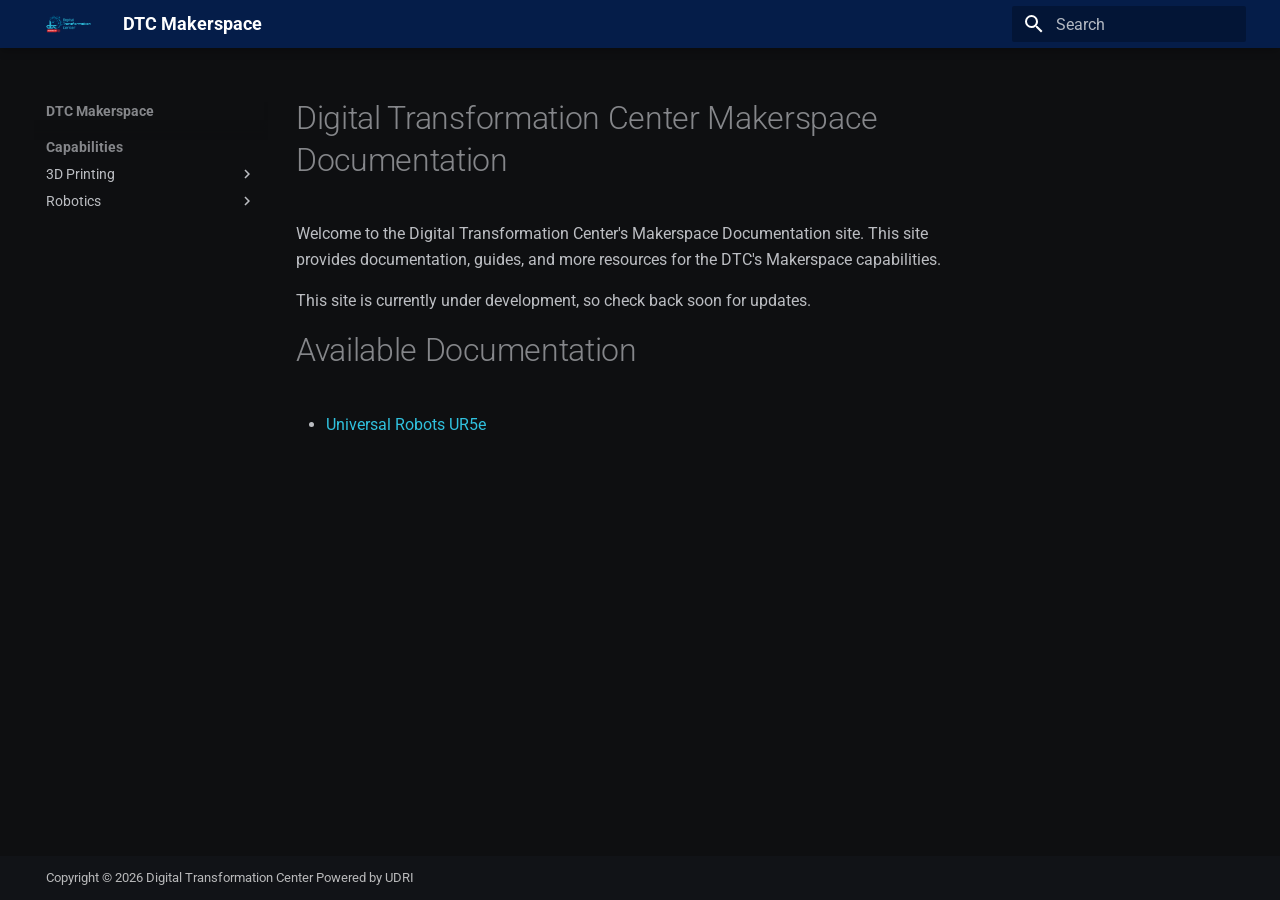
==== index.html @ 98107943 "Deployed 7a7ff52 with MkDocs version: 1.6.1" ====
<!DOCTYPE html>
<html class="no-js" lang="en">
<head>
<meta charset="utf-8"/>
<meta content="width=device-width,initial-scale=1" name="viewport"/>
<link href="assets/logos/icon.png" rel="icon"/>
<meta content="mkdocs-1.6.1, mkdocs-material-9.7.7" name="generator"/>
<title>DTC Makerspace</title>
<link href="assets/stylesheets/main.ec1eaa64.min.css" rel="stylesheet"/>
<link href="assets/stylesheets/palette.ab4e12ef.min.css" rel="stylesheet"/>
<link crossorigin="" href="https://fonts.gstatic.com" rel="preconnect"/>
<link href="https://fonts.googleapis.com/css?family=Roboto:300,300i,400,400i,700,700i%7CRoboto+Mono:400,400i,700,700i&amp;display=fallback" rel="stylesheet"/>
<style>:root{--md-text-font:"Roboto";--md-code-font:"Roboto Mono"}</style>
<link href="assets/css/extra.css" rel="stylesheet"/>
<script>__md_scope=new URL(".",location),__md_hash=e=>[...e].reduce(((e,_)=>(e<<5)-e+_.charCodeAt(0)),0),__md_get=(e,_=localStorage,t=__md_scope)=>JSON.parse(_.getItem(t.pathname+"."+e)),__md_set=(e,_,t=localStorage,a=__md_scope)=>{try{t.setItem(a.pathname+"."+e,JSON.stringify(_))}catch(e){}}</script>
</head>
<body data-md-color-accent="red" data-md-color-primary="051d49" data-md-color-scheme="slate" dir="ltr">
<input autocomplete="off" class="md-toggle" data-md-toggle="drawer" id="__drawer" type="checkbox"/>
<input autocomplete="off" class="md-toggle" data-md-toggle="search" id="__search" type="checkbox"/>
<label class="md-overlay" for="__drawer"></label>
<div data-md-component="skip">
<a class="md-skip" href="#digital-transformation-center-makerspace-documentation">
          Skip to content
        </a>
</div>
<div data-md-component="announce">
</div>
<header class="md-header md-header--shadow" data-md-component="header">
<nav aria-label="Header" class="md-header__inner md-grid">
<a aria-label="DTC Makerspace" class="md-header__button md-logo" data-md-component="logo" href="." title="DTC Makerspace">
<img alt="logo" src="assets/logos/primary.png"/>
</a>
<label class="md-header__button md-icon" for="__drawer">
<svg viewbox="0 0 24 24" xmlns="http://www.w3.org/2000/svg"><path d="M3 6h18v2H3zm0 5h18v2H3zm0 5h18v2H3z"></path></svg>
</label>
<div class="md-header__title" data-md-component="header-title">
<div class="md-header__ellipsis">
<div class="md-header__topic">
<span class="md-ellipsis">
            DTC Makerspace
          </span>
</div>
<div class="md-header__topic" data-md-component="header-topic">
<span class="md-ellipsis">
            
              Digital Transformation Center Makerspace Documentation
            
          </span>
</div>
</div>
</div>
<label class="md-header__button md-icon" for="__search">
<svg viewbox="0 0 24 24" xmlns="http://www.w3.org/2000/svg"><path d="M9.5 3A6.5 6.5 0 0 1 16 9.5c0 1.61-.59 3.09-1.56 4.23l.27.27h.79l5 5-1.5 1.5-5-5v-.79l-.27-.27A6.52 6.52 0 0 1 9.5 16 6.5 6.5 0 0 1 3 9.5 6.5 6.5 0 0 1 9.5 3m0 2C7 5 5 7 5 9.5S7 14 9.5 14 14 12 14 9.5 12 5 9.5 5"></path></svg>
</label>
<div class="md-search" data-md-component="search" role="dialog">
<label class="md-search__overlay" for="__search"></label>
<div class="md-search__inner" role="search">
<form class="md-search__form" name="search">
<input aria-label="Search" autocapitalize="off" autocomplete="off" autocorrect="off" class="md-search__input" data-md-component="search-query" name="query" placeholder="Search" required="" spellcheck="false" type="text"/>
<label class="md-search__icon md-icon" for="__search">
<svg viewbox="0 0 24 24" xmlns="http://www.w3.org/2000/svg"><path d="M9.5 3A6.5 6.5 0 0 1 16 9.5c0 1.61-.59 3.09-1.56 4.23l.27.27h.79l5 5-1.5 1.5-5-5v-.79l-.27-.27A6.52 6.52 0 0 1 9.5 16 6.5 6.5 0 0 1 3 9.5 6.5 6.5 0 0 1 9.5 3m0 2C7 5 5 7 5 9.5S7 14 9.5 14 14 12 14 9.5 12 5 9.5 5"></path></svg>
<svg viewbox="0 0 24 24" xmlns="http://www.w3.org/2000/svg"><path d="M20 11v2H8l5.5 5.5-1.42 1.42L4.16 12l7.92-7.92L13.5 5.5 8 11z"></path></svg>
</label>
<nav aria-label="Search" class="md-search__options">
<button aria-label="Clear" class="md-search__icon md-icon" tabindex="-1" title="Clear" type="reset">
<svg viewbox="0 0 24 24" xmlns="http://www.w3.org/2000/svg"><path d="M19 6.41 17.59 5 12 10.59 6.41 5 5 6.41 10.59 12 5 17.59 6.41 19 12 13.41 17.59 19 19 17.59 13.41 12z"></path></svg>
</button>
</nav>
</form>
<div class="md-search__output">
<div class="md-search__scrollwrap" data-md-scrollfix="" tabindex="0">
<div class="md-search-result" data-md-component="search-result">
<div class="md-search-result__meta">
            Initializing search
          </div>
<ol class="md-search-result__list" role="presentation"></ol>
</div>
</div>
</div>
</div>
</div>
</nav>
</header>
<div class="md-container" data-md-component="container">
<main class="md-main" data-md-component="main">
<div class="md-main__inner md-grid">
<div class="md-sidebar md-sidebar--primary" data-md-component="sidebar" data-md-type="navigation">
<div class="md-sidebar__scrollwrap">
<div class="md-sidebar__inner">
<nav aria-label="Navigation" class="md-nav md-nav--primary" data-md-level="0">
<label class="md-nav__title" for="__drawer">
<a aria-label="DTC Makerspace" class="md-nav__button md-logo" data-md-component="logo" href="." title="DTC Makerspace">
<img alt="logo" src="assets/logos/primary.png"/>
</a>
    DTC Makerspace
  </label>
<ul class="md-nav__list" data-md-scrollfix="">
<li class="md-nav__item md-nav__item--section md-nav__item--nested">
<input class="md-nav__toggle md-toggle" id="__nav_1" type="checkbox"/>
<label class="md-nav__link" for="__nav_1" id="__nav_1_label" tabindex="">
<span class="md-ellipsis">
    
  
    Capabilities
  

    
  </span>
<span class="md-nav__icon md-icon"></span>
</label>
<nav aria-expanded="false" aria-labelledby="__nav_1_label" class="md-nav" data-md-level="1">
<label class="md-nav__title" for="__nav_1">
<span class="md-nav__icon md-icon"></span>
            
  
    Capabilities
  

          </label>
<ul class="md-nav__list" data-md-scrollfix="">
<li class="md-nav__item md-nav__item--nested">
<input class="md-nav__toggle md-toggle" id="__nav_1_1" type="checkbox"/>
<label class="md-nav__link" for="__nav_1_1" id="__nav_1_1_label" tabindex="0">
<span class="md-ellipsis">
    
  
    3D Printing
  

    
  </span>
<span class="md-nav__icon md-icon"></span>
</label>
<nav aria-expanded="false" aria-labelledby="__nav_1_1_label" class="md-nav" data-md-level="2">
<label class="md-nav__title" for="__nav_1_1">
<span class="md-nav__icon md-icon"></span>
            
  
    3D Printing
  

          </label>
<ul class="md-nav__list" data-md-scrollfix="">
<li class="md-nav__item">
<a class="md-nav__link" href="capabilities/3d-printing/">
<span class="md-ellipsis">
    
  
    3D Printing Home
  

    
  </span>
</a>
</li>
<li class="md-nav__item md-nav__item--nested">
<input class="md-nav__toggle md-toggle" id="__nav_1_1_2" type="checkbox"/>
<label class="md-nav__link" for="__nav_1_1_2" id="__nav_1_1_2_label" tabindex="0">
<span class="md-ellipsis">
    
  
    Printers
  

    
  </span>
<span class="md-nav__icon md-icon"></span>
</label>
<nav aria-expanded="false" aria-labelledby="__nav_1_1_2_label" class="md-nav" data-md-level="3">
<label class="md-nav__title" for="__nav_1_1_2">
<span class="md-nav__icon md-icon"></span>
            
  
    Printers
  

          </label>
<ul class="md-nav__list" data-md-scrollfix="">
<li class="md-nav__item">
<a class="md-nav__link" href="capabilities/3d-printing/printers/prusa-mk4/">
<span class="md-ellipsis">
    
  
    Original Prusa MK4
  

    
  </span>
</a>
</li>
</ul>
</nav>
</li>
</ul>
</nav>
</li>
<li class="md-nav__item md-nav__item--nested">
<input class="md-nav__toggle md-toggle" id="__nav_1_2" type="checkbox"/>
<label class="md-nav__link" for="__nav_1_2" id="__nav_1_2_label" tabindex="0">
<span class="md-ellipsis">
    
  
    Robotics
  

    
  </span>
<span class="md-nav__icon md-icon"></span>
</label>
<nav aria-expanded="false" aria-labelledby="__nav_1_2_label" class="md-nav" data-md-level="2">
<label class="md-nav__title" for="__nav_1_2">
<span class="md-nav__icon md-icon"></span>
            
  
    Robotics
  

          </label>
<ul class="md-nav__list" data-md-scrollfix="">
<li class="md-nav__item">
<a class="md-nav__link" href="capabilities/robotics/">
<span class="md-ellipsis">
    
  
    Robotics Home
  

    
  </span>
</a>
</li>
<li class="md-nav__item md-nav__item--nested">
<input class="md-nav__toggle md-toggle" id="__nav_1_2_2" type="checkbox"/>
<label class="md-nav__link" for="__nav_1_2_2" id="__nav_1_2_2_label" tabindex="0">
<span class="md-ellipsis">
    
  
    Robots
  

    
  </span>
<span class="md-nav__icon md-icon"></span>
</label>
<nav aria-expanded="false" aria-labelledby="__nav_1_2_2_label" class="md-nav" data-md-level="3">
<label class="md-nav__title" for="__nav_1_2_2">
<span class="md-nav__icon md-icon"></span>
            
  
    Robots
  

          </label>
<ul class="md-nav__list" data-md-scrollfix="">
<li class="md-nav__item md-nav__item--nested">
<input class="md-nav__toggle md-toggle" id="__nav_1_2_2_1" type="checkbox"/>
<label class="md-nav__link" for="__nav_1_2_2_1" id="__nav_1_2_2_1_label" tabindex="0">
<span class="md-ellipsis">
    
  
    Universal Robots UR5e
  

    
  </span>
<span class="md-nav__icon md-icon"></span>
</label>
<nav aria-expanded="false" aria-labelledby="__nav_1_2_2_1_label" class="md-nav" data-md-level="4">
<label class="md-nav__title" for="__nav_1_2_2_1">
<span class="md-nav__icon md-icon"></span>
            
  
    Universal Robots UR5e
  

          </label>
<ul class="md-nav__list" data-md-scrollfix="">
<li class="md-nav__item">
<a class="md-nav__link" href="capabilities/robotics/robots/ur5e/">
<span class="md-ellipsis">
    
  
    UR5e Home
  

    
  </span>
</a>
</li>
<li class="md-nav__item">
<a class="md-nav__link" href="capabilities/robotics/robots/ur5e/sop/">
<span class="md-ellipsis">
    
  
    UR5e Standard Operating Procedure
  

    
  </span>
</a>
</li>
<li class="md-nav__item">
<a class="md-nav__link" href="capabilities/robotics/robots/ur5e/specs/">
<span class="md-ellipsis">
    
  
    UR5e Specifications
  

    
  </span>
</a>
</li>
</ul>
</nav>
</li>
</ul>
</nav>
</li>
</ul>
</nav>
</li>
</ul>
</nav>
</li>
</ul>
</nav>
</div>
</div>
</div>
<div class="md-sidebar md-sidebar--secondary" data-md-component="sidebar" data-md-type="toc">
<div class="md-sidebar__scrollwrap">
<div class="md-sidebar__inner">
<nav aria-label="Table of contents" class="md-nav md-nav--secondary">
</nav>
</div>
</div>
</div>
<div class="md-content" data-md-component="content">
<article class="md-content__inner md-typeset">
<h1 id="digital-transformation-center-makerspace-documentation">Digital Transformation Center Makerspace Documentation</h1>
<p>Welcome to the Digital Transformation Center's Makerspace Documentation site. This site provides documentation, guides, and more resources for the DTC's Makerspace capabilities. </p>
<p>This site is currently under development, so check back soon for updates. </p>
<h1 id="available-documentation">Available Documentation</h1>
<ul>
<li><a href="capabilities/robotics/robots/ur5e/">Universal Robots UR5e</a></li>
</ul>
</article>
</div>
<script>var target=document.getElementById(location.hash.slice(1));target&&target.name&&(target.checked=target.name.startsWith("__tabbed_"))</script>
</div>
</main>
<footer class="md-footer">
<div class="md-footer-meta md-typeset">
<div class="md-footer-meta__inner md-grid">
<div class="md-copyright">
<div class="md-copyright__highlight">
      Copyright © 2026 Digital Transformation Center Powered by UDRI
    </div>
</div>
</div>
</div>
</footer>
</div>
<div class="md-dialog" data-md-component="dialog">
<div class="md-dialog__inner md-typeset"></div>
</div>
<script id="__config" type="application/json">{"annotate": null, "base": ".", "features": ["navigation.footer", "navigation.sections"], "search": "assets/javascripts/workers/search.2c215733.min.js", "tags": null, "translations": {"clipboard.copied": "Copied to clipboard", "clipboard.copy": "Copy to clipboard", "search.result.more.one": "1 more on this page", "search.result.more.other": "# more on this page", "search.result.none": "No matching documents", "search.result.one": "1 matching document", "search.result.other": "# matching documents", "search.result.placeholder": "Type to start searching", "search.result.term.missing": "Missing", "select.version": "Select version"}, "version": null}</script>
<script src="assets/javascripts/bundle.d7400e89.min.js"></script>
</body>
</html>
---- assets/stylesheets/main.ec1eaa64.min.css ----
@charset "UTF-8";html{-webkit-text-size-adjust:none;-moz-text-size-adjust:none;text-size-adjust:none;box-sizing:border-box}*,:after,:before{box-sizing:inherit}@media (prefers-reduced-motion){*,:after,:before{transition:none!important}}body{margin:0}a,button,input,label{-webkit-tap-highlight-color:transparent}a{color:inherit;text-decoration:none}hr{border:0;box-sizing:initial;display:block;height:.05rem;overflow:visible;padding:0}small{font-size:80%}sub,sup{line-height:1em}img{border-style:none}table{border-collapse:initial;border-spacing:0}td,th{font-weight:400;vertical-align:top}button{background:#0000;border:0;font-family:inherit;font-size:inherit;margin:0;padding:0}input{border:0;outline:none}:root{--md-primary-fg-color:#4051b5;--md-primary-fg-color--light:#5d6cc0;--md-primary-fg-color--dark:#303fa1;--md-primary-bg-color:#fff;--md-primary-bg-color--light:#ffffffb3;--md-accent-fg-color:#526cfe;--md-accent-fg-color--transparent:#526cfe1a;--md-accent-bg-color:#fff;--md-accent-bg-color--light:#ffffffb3}[data-md-color-scheme=default]{color-scheme:light}[data-md-color-scheme=default] img[src$="#gh-dark-mode-only"],[data-md-color-scheme=default] img[src$="#only-dark"]{display:none}:root,[data-md-color-scheme=default]{--md-hue:225deg;--md-default-fg-color:#000000de;--md-default-fg-color--light:#0000008a;--md-default-fg-color--lighter:#00000052;--md-default-fg-color--lightest:#00000012;--md-default-bg-color:#fff;--md-default-bg-color--light:#ffffffb3;--md-default-bg-color--lighter:#ffffff4d;--md-default-bg-color--lightest:#ffffff1f;--md-code-fg-color:#36464e;--md-code-bg-color:#f5f5f5;--md-code-bg-color--light:#f5f5f5b3;--md-code-bg-color--lighter:#f5f5f54d;--md-code-hl-color:#4287ff;--md-code-hl-color--light:#4287ff1a;--md-code-hl-number-color:#d52a2a;--md-code-hl-special-color:#db1457;--md-code-hl-function-color:#a846b9;--md-code-hl-constant-color:#6e59d9;--md-code-hl-keyword-color:#3f6ec6;--md-code-hl-string-color:#1c7d4d;--md-code-hl-name-color:var(--md-code-fg-color);--md-code-hl-operator-color:var(--md-default-fg-color--light);--md-code-hl-punctuation-color:var(--md-default-fg-color--light);--md-code-hl-comment-color:var(--md-default-fg-color--light);--md-code-hl-generic-color:var(--md-default-fg-color--light);--md-code-hl-variable-color:var(--md-default-fg-color--light);--md-typeset-color:var(--md-default-fg-color);--md-typeset-a-color:var(--md-primary-fg-color);--md-typeset-del-color:#f5503d26;--md-typeset-ins-color:#0bd57026;--md-typeset-kbd-color:#fafafa;--md-typeset-kbd-accent-color:#fff;--md-typeset-kbd-border-color:#b8b8b8;--md-typeset-mark-color:#ffff0080;--md-typeset-table-color:#0000001f;--md-typeset-table-color--light:rgba(0,0,0,.035);--md-admonition-fg-color:var(--md-default-fg-color);--md-admonition-bg-color:var(--md-default-bg-color);--md-warning-fg-color:#000000de;--md-warning-bg-color:#ff9;--md-footer-fg-color:#fff;--md-footer-fg-color--light:#ffffffb3;--md-footer-fg-color--lighter:#ffffff73;--md-footer-bg-color:#000000de;--md-footer-bg-color--dark:#00000052;--md-shadow-z1:0 0.2rem 0.5rem #0000000d,0 0 0.05rem #0000001a;--md-shadow-z2:0 0.2rem 0.5rem #0000001a,0 0 0.05rem #00000040;--md-shadow-z3:0 0.2rem 0.5rem #0003,0 0 0.05rem #00000059}.md-icon svg{fill:currentcolor;display:block;height:1.2rem;width:1.2rem}body{-webkit-font-smoothing:antialiased;-moz-osx-font-smoothing:grayscale;--md-text-font-family:var(--md-text-font,_),-apple-system,BlinkMacSystemFont,Helvetica,Arial,sans-serif;--md-code-font-family:var(--md-code-font,_),SFMono-Regular,Consolas,Menlo,monospace}aside,body,input{font-feature-settings:"kern","liga";color:var(--md-typeset-color);font-family:var(--md-text-font-family)}code,kbd,pre{font-feature-settings:"kern";font-family:var(--md-code-font-family)}:root{--md-typeset-table-sort-icon:url('data:image/svg+xml;charset=utf-8,<svg xmlns="http://www.w3.org/2000/svg" viewBox="0 0 24 24"><path d="m18 21-4-4h3V7h-3l4-4 4 4h-3v10h3M2 19v-2h10v2M2 13v-2h7v2M2 7V5h4v2z"/></svg>');--md-typeset-table-sort-icon--asc:url('data:image/svg+xml;charset=utf-8,<svg xmlns="http://www.w3.org/2000/svg" viewBox="0 0 24 24"><path d="M19 17h3l-4 4-4-4h3V3h2M2 17h10v2H2M6 5v2H2V5m0 6h7v2H2z"/></svg>');--md-typeset-table-sort-icon--desc:url('data:image/svg+xml;charset=utf-8,<svg xmlns="http://www.w3.org/2000/svg" viewBox="0 0 24 24"><path d="M19 7h3l-4-4-4 4h3v14h2M2 17h10v2H2M6 5v2H2V5m0 6h7v2H2z"/></svg>')}.md-typeset{-webkit-print-color-adjust:exact;color-adjust:exact;font-size:.8rem;line-height:1.6;overflow-wrap:break-word}@media print{.md-typeset{font-size:.68rem}}.md-typeset blockquote,.md-typeset dl,.md-typeset figure,.md-typeset ol,.md-typeset pre,.md-typeset ul{margin-bottom:1em;margin-top:1em}.md-typeset h1{color:var(--md-default-fg-color--light);font-size:2em;line-height:1.3;margin:0 0 1.25em}.md-typeset h1,.md-typeset h2{font-weight:300;letter-spacing:-.01em}.md-typeset h2{font-size:1.5625em;line-height:1.4;margin:1.6em 0 .64em}.md-typeset h3{font-size:1.25em;font-weight:400;letter-spacing:-.01em;line-height:1.5;margin:1.6em 0 .8em}.md-typeset h2+h3{margin-top:.8em}.md-typeset h4{font-weight:700;letter-spacing:-.01em;margin:1em 0}.md-typeset h5,.md-typeset h6{color:var(--md-default-fg-color--light);font-size:.8em;font-weight:700;letter-spacing:-.01em;margin:1.25em 0}.md-typeset h5{text-transform:uppercase}.md-typeset h5 code{text-transform:none}.md-typeset hr{border-bottom:.05rem solid var(--md-default-fg-color--lightest);display:flow-root;margin:1.5em 0}.md-typeset a{color:var(--md-typeset-a-color);word-break:break-word}.md-typeset a,.md-typeset a:before{transition:color 125ms}.md-typeset a:focus,.md-typeset a:hover{color:var(--md-accent-fg-color)}.md-typeset a:focus code,.md-typeset a:hover code{background-color:var(--md-accent-fg-color--transparent);color:var(--md-accent-fg-color)}.md-typeset a code{color:var(--md-typeset-a-color)}.md-typeset a.focus-visible{outline-color:var(--md-accent-fg-color);outline-offset:.2rem}.md-typeset code,.md-typeset kbd,.md-typeset pre{color:var(--md-code-fg-color);direction:ltr;font-variant-ligatures:none;transition:background-color 125ms}@media print{.md-typeset code,.md-typeset kbd,.md-typeset pre{white-space:pre-wrap}}.md-typeset code{background-color:var(--md-code-bg-color);border-radius:.1rem;-webkit-box-decoration-break:clone;box-decoration-break:clone;font-size:.85em;padding:0 .2941176471em;transition:color 125ms,background-color 125ms;word-break:break-word}.md-typeset code:not(.focus-visible){-webkit-tap-highlight-color:transparent;outline:none}.md-typeset pre{display:flow-root;line-height:1.4;position:relative}.md-typeset pre>code{-webkit-box-decoration-break:slice;box-decoration-break:slice;box-shadow:none;display:block;margin:0;outline-color:var(--md-accent-fg-color);overflow:auto;padding:.7720588235em 1.1764705882em;scrollbar-color:var(--md-default-fg-color--lighter) #0000;scrollbar-width:thin;touch-action:auto;word-break:normal}.md-typeset pre>code:hover{scrollbar-color:var(--md-accent-fg-color) #0000}.md-typeset pre>code::-webkit-scrollbar{height:.2rem;width:.2rem}.md-typeset pre>code::-webkit-scrollbar-thumb{background-color:var(--md-default-fg-color--lighter)}.md-typeset pre>code::-webkit-scrollbar-thumb:hover{background-color:var(--md-accent-fg-color)}.md-typeset kbd{background-color:var(--md-typeset-kbd-color);border-radius:.1rem;box-shadow:0 .1rem 0 .05rem var(--md-typeset-kbd-border-color),0 .1rem 0 var(--md-typeset-kbd-border-color),0 -.1rem .2rem var(--md-typeset-kbd-accent-color) inset;color:var(--md-default-fg-color);display:inline-block;font-size:.75em;padding:0 .6666666667em;vertical-align:text-top;word-break:break-word}.md-typeset mark{background-color:var(--md-typeset-mark-color);-webkit-box-decoration-break:clone;box-decoration-break:clone;color:inherit;word-break:break-word}.md-typeset abbr{cursor:help;text-decoration:none}.md-typeset [data-preview],.md-typeset abbr{border-bottom:.05rem dotted var(--md-default-fg-color--light)}.md-typeset small{opacity:.75}[dir=ltr] .md-typeset sub,[dir=ltr] .md-typeset sup{margin-left:.078125em}[dir=rtl] .md-typeset sub,[dir=rtl] .md-typeset sup{margin-right:.078125em}[dir=ltr] .md-typeset blockquote{padding-left:.6rem}[dir=rtl] .md-typeset blockquote{padding-right:.6rem}[dir=ltr] .md-typeset blockquote{border-left:.2rem solid var(--md-default-fg-color--lighter)}[dir=rtl] .md-typeset blockquote{border-right:.2rem solid var(--md-default-fg-color--lighter)}.md-typeset blockquote{color:var(--md-default-fg-color--light);margin-left:0;margin-right:0}.md-typeset ul{list-style-type:disc}.md-typeset ul[type]{list-style-type:revert-layer}[dir=ltr] .md-typeset ol,[dir=ltr] .md-typeset ul{margin-left:.625em}[dir=rtl] .md-typeset ol,[dir=rtl] .md-typeset ul{margin-right:.625em}.md-typeset ol,.md-typeset ul{padding:0}.md-typeset ol:not([hidden]),.md-typeset ul:not([hidden]){display:flow-root}.md-typeset ol ol,.md-typeset ul ol{list-style-type:lower-alpha}.md-typeset ol ol ol,.md-typeset ul ol ol{list-style-type:lower-roman}.md-typeset ol ol ol ol,.md-typeset ul ol ol ol{list-style-type:upper-alpha}.md-typeset ol ol ol ol ol,.md-typeset ul ol ol ol ol{list-style-type:upper-roman}.md-typeset ol[type],.md-typeset ul[type]{list-style-type:revert-layer}[dir=ltr] .md-typeset ol li,[dir=ltr] .md-typeset ul li{margin-left:1.25em}[dir=rtl] .md-typeset ol li,[dir=rtl] .md-typeset ul li{margin-right:1.25em}.md-typeset ol li,.md-typeset ul li{margin-bottom:.5em}.md-typeset ol li blockquote,.md-typeset ol li p,.md-typeset ul li blockquote,.md-typeset ul li p{margin:.5em 0}.md-typeset ol li:last-child,.md-typeset ul li:last-child{margin-bottom:0}[dir=ltr] .md-typeset ol li ol,[dir=ltr] .md-typeset ol li ul,[dir=ltr] .md-typeset ul li ol,[dir=ltr] .md-typeset ul li ul{margin-left:.625em}[dir=rtl] .md-typeset ol li ol,[dir=rtl] .md-typeset ol li ul,[dir=rtl] .md-typeset ul li ol,[dir=rtl] .md-typeset ul li ul{margin-right:.625em}.md-typeset ol li ol,.md-typeset ol li ul,.md-typeset ul li ol,.md-typeset ul li ul{margin-bottom:.5em;margin-top:.5em}[dir=ltr] .md-typeset dd{margin-left:1.875em}[dir=rtl] .md-typeset dd{margin-right:1.875em}.md-typeset dd{margin-bottom:1.5em;margin-top:1em}.md-typeset img,.md-typeset svg,.md-typeset video{height:auto;max-width:100%}.md-typeset img[align=left]{margin:1em 1em 1em 0}.md-typeset img[align=right]{margin:1em 0 1em 1em}.md-typeset img[align]:only-child{margin-top:0}.md-typeset figure{display:flow-root;margin:1em auto;max-width:100%;text-align:center;width:fit-content}.md-typeset figure img{display:block;margin:0 auto}.md-typeset figcaption{font-style:italic;margin:1em auto;max-width:24rem}.md-typeset iframe{max-width:100%}.md-typeset table:not([class]){background-color:var(--md-default-bg-color);border:.05rem solid var(--md-typeset-table-color);border-radius:.1rem;display:inline-block;font-size:.64rem;max-width:100%;overflow:auto;touch-action:auto}@media print{.md-typeset table:not([class]){display:table}}.md-typeset table:not([class])+*{margin-top:1.5em}.md-typeset table:not([class]) td>:first-child,.md-typeset table:not([class]) th>:first-child{margin-top:0}.md-typeset table:not([class]) td>:last-child,.md-typeset table:not([class]) th>:last-child{margin-bottom:0}.md-typeset table:not([class]) td:not([align]),.md-typeset table:not([class]) th:not([align]){text-align:left}[dir=rtl] .md-typeset table:not([class]) td:not([align]),[dir=rtl] .md-typeset table:not([class]) th:not([align]){text-align:right}.md-typeset table:not([class]) th{font-weight:700;min-width:5rem;padding:.9375em 1.25em;vertical-align:top}.md-typeset table:not([class]) td{border-top:.05rem solid var(--md-typeset-table-color);padding:.9375em 1.25em;vertical-align:top}.md-typeset table:not([class]) tbody tr{transition:background-color 125ms}.md-typeset table:not([class]) tbody tr:hover{background-color:var(--md-typeset-table-color--light);box-shadow:0 .05rem 0 var(--md-default-bg-color) inset}.md-typeset table:not([class]) a{word-break:normal}.md-typeset table th[role=columnheader]{cursor:pointer}[dir=ltr] .md-typeset table th[role=columnheader]:after{margin-left:.5em}[dir=rtl] .md-typeset table th[role=columnheader]:after{margin-right:.5em}.md-typeset table th[role=columnheader]:after{content:"";display:inline-block;height:1.2em;-webkit-mask-image:var(--md-typeset-table-sort-icon);mask-image:var(--md-typeset-table-sort-icon);-webkit-mask-repeat:no-repeat;mask-repeat:no-repeat;-webkit-mask-size:contain;mask-size:contain;transition:background-color 125ms;vertical-align:text-bottom;width:1.2em}.md-typeset table th[role=columnheader]:hover:after{background-color:var(--md-default-fg-color--lighter)}.md-typeset table th[role=columnheader][aria-sort=ascending]:after{background-color:var(--md-default-fg-color--light);-webkit-mask-image:var(--md-typeset-table-sort-icon--asc);mask-image:var(--md-typeset-table-sort-icon--asc)}.md-typeset table th[role=columnheader][aria-sort=descending]:after{background-color:var(--md-default-fg-color--light);-webkit-mask-image:var(--md-typeset-table-sort-icon--desc);mask-image:var(--md-typeset-table-sort-icon--desc)}.md-typeset__scrollwrap{margin:1em -.8rem;overflow-x:auto;touch-action:auto}.md-typeset__table{display:inline-block;margin-bottom:.5em;padding:0 .8rem}@media print{.md-typeset__table{display:block}}html .md-typeset__table table{display:table;margin:0;overflow:hidden;width:100%}@media screen and (max-width:44.984375em){.md-content__inner>pre{margin:1em -.8rem}.md-content__inner>pre code{border-radius:0}}.md-typeset .md-author{border-radius:100%;display:block;flex-shrink:0;height:1.6rem;overflow:hidden;position:relative;transition:color 125ms,transform 125ms;width:1.6rem}.md-typeset .md-author img{display:block}.md-typeset .md-author--more{background:var(--md-default-fg-color--lightest);color:var(--md-default-fg-color--lighter);font-size:.6rem;font-weight:700;line-height:1.6rem;text-align:center}.md-typeset .md-author--long{height:2.4rem;width:2.4rem}.md-typeset a.md-author{transform:scale(1)}.md-typeset a.md-author img{border-radius:100%;filter:grayscale(100%) opacity(75%);transition:filter 125ms}.md-typeset a.md-author:focus,.md-typeset a.md-author:hover{transform:scale(1.1);z-index:1}.md-typeset a.md-author:focus img,.md-typeset a.md-author:hover img{filter:grayscale(0)}.md-banner{background-color:var(--md-footer-bg-color);color:var(--md-footer-fg-color);overflow:auto}@media print{.md-banner{display:none}}.md-banner--warning{background-color:var(--md-warning-bg-color);color:var(--md-warning-fg-color)}.md-banner__inner{font-size:.7rem;margin:.6rem auto;padding:0 .8rem}[dir=ltr] .md-banner__button{float:right}[dir=rtl] .md-banner__button{float:left}.md-banner__button{color:inherit;cursor:pointer;transition:opacity .25s}.no-js .md-banner__button{display:none}.md-banner__button:hover{opacity:.7}html{font-size:125%;height:100%;overflow-x:hidden}@media screen and (min-width:100em){html{font-size:137.5%}}@media screen and (min-width:125em){html{font-size:150%}}body{background-color:var(--md-default-bg-color);display:flex;flex-direction:column;font-size:.5rem;min-height:100%;position:relative;width:100%}@media print{body{display:block}}@media screen and (max-width:59.984375em){body[data-md-scrolllock]{position:fixed}}.md-grid{margin-left:auto;margin-right:auto;max-width:61rem}.md-container{display:flex;flex-direction:column;flex-grow:1}@media print{.md-container{display:block}}.md-main{flex-grow:1}.md-main__inner{display:flex;height:100%;margin-top:1.5rem}.md-ellipsis{overflow:hidden;text-overflow:ellipsis}.md-toggle{display:none}.md-option{height:0;opacity:0;position:absolute;width:0}.md-option:checked+label:not([hidden]){display:block}.md-option.focus-visible+label{outline-color:var(--md-accent-fg-color);outline-style:auto}.md-skip{background-color:var(--md-default-fg-color);border-radius:.1rem;color:var(--md-default-bg-color);font-size:.64rem;margin:.5rem;opacity:0;outline-color:var(--md-accent-fg-color);padding:.3rem .5rem;position:fixed;transform:translateY(.4rem);z-index:-1}.md-skip:focus{opacity:1;transform:translateY(0);transition:transform .25s cubic-bezier(.4,0,.2,1),opacity 175ms 75ms;z-index:10}@page{margin:25mm}:root{--md-clipboard-icon:url('data:image/svg+xml;charset=utf-8,<svg xmlns="http://www.w3.org/2000/svg" viewBox="0 0 24 24"><path d="M19 21H8V7h11m0-2H8a2 2 0 0 0-2 2v14a2 2 0 0 0 2 2h11a2 2 0 0 0 2-2V7a2 2 0 0 0-2-2m-3-4H4a2 2 0 0 0-2 2v14h2V3h12z"/></svg>')}.md-clipboard{border-radius:.1rem;color:var(--md-default-fg-color--lightest);cursor:pointer;height:1.5em;outline-color:var(--md-accent-fg-color);outline-offset:.1rem;transition:color .25s;width:1.5em;z-index:1}@media print{.md-clipboard{display:none}}.md-clipboard:not(.focus-visible){-webkit-tap-highlight-color:transparent;outline:none}:hover>.md-clipboard{color:var(--md-default-fg-color--light)}.md-clipboard:focus,.md-clipboard:hover{color:var(--md-accent-fg-color)}.md-clipboard:after{background-color:currentcolor;content:"";display:block;height:1.125em;margin:0 auto;-webkit-mask-image:var(--md-clipboard-icon);mask-image:var(--md-clipboard-icon);-webkit-mask-position:center;mask-position:center;-webkit-mask-repeat:no-repeat;mask-repeat:no-repeat;-webkit-mask-size:contain;mask-size:contain;width:1.125em}.md-clipboard--inline{cursor:pointer}.md-clipboard--inline code{transition:color .25s,background-color .25s}.md-clipboard--inline:focus code,.md-clipboard--inline:hover code{background-color:var(--md-accent-fg-color--transparent);color:var(--md-accent-fg-color)}:root{--md-code-select-icon:url('data:image/svg+xml;charset=utf-8,<svg xmlns="http://www.w3.org/2000/svg" viewBox="0 0 24 24"><path d="M19 19h-4v2h4c1.1 0 2-.9 2-2v-4h-2m0-12h-4v2h4v4h2V5c0-1.1-.9-2-2-2M5 5h4V3H5c-1.1 0-2 .9-2 2v4h2m0 6H3v4c0 1.1.9 2 2 2h4v-2H5zm2-4h2v2H7zm4 0h2v2h-2zm4 0h2v2h-2zM7 7h2v2H7zm4 0h2v2h-2zm4 0h2v2h-2zm-8 8h2v2H7zm4 0h2v2h-2zm4 0h2v2h-2z"/></svg>');--md-code-copy-icon:url('data:image/svg+xml;charset=utf-8,<svg xmlns="http://www.w3.org/2000/svg" viewBox="0 0 24 24"><path d="M19 21H8V7h11m0-2H8a2 2 0 0 0-2 2v14a2 2 0 0 0 2 2h11a2 2 0 0 0 2-2V7a2 2 0 0 0-2-2m-3-4H4a2 2 0 0 0-2 2v14h2V3h12z"/></svg>')}.md-typeset .md-code__content{display:grid}.md-code__nav{background-color:var(--md-code-bg-color--lighter);border-radius:.1rem;display:flex;gap:.2rem;padding:.2rem;position:absolute;right:.25em;top:.25em;transition:background-color .25s;z-index:1}:hover>.md-code__nav{background-color:var(--md-code-bg-color--light)}.md-code__button{color:var(--md-default-fg-color--lightest);cursor:pointer;display:block;height:1.5em;outline-color:var(--md-accent-fg-color);outline-offset:.1rem;transition:color .25s;width:1.5em}:hover>*>.md-code__button{color:var(--md-default-fg-color--light)}.md-code__button.focus-visible,.md-code__button:hover{color:var(--md-accent-fg-color)}.md-code__button--active{color:var(--md-default-fg-color)!important}.md-code__button:after{background-color:currentcolor;content:"";display:block;height:1.125em;margin:0 auto;-webkit-mask-position:center;mask-position:center;-webkit-mask-repeat:no-repeat;mask-repeat:no-repeat;-webkit-mask-size:contain;mask-size:contain;width:1.125em}.md-code__button[data-md-type=select]:after{-webkit-mask-image:var(--md-code-select-icon);mask-image:var(--md-code-select-icon)}.md-code__button[data-md-type=copy]:after{-webkit-mask-image:var(--md-code-copy-icon);mask-image:var(--md-code-copy-icon)}@keyframes consent{0%{opacity:0;transform:translateY(100%)}to{opacity:1;transform:translateY(0)}}@keyframes overlay{0%{opacity:0}to{opacity:1}}.md-consent__overlay{animation:overlay .25s both;-webkit-backdrop-filter:blur(.1rem);backdrop-filter:blur(.1rem);background-color:#0000008a;height:100%;opacity:1;position:fixed;top:0;width:100%;z-index:5}.md-consent__inner{animation:consent .5s cubic-bezier(.1,.7,.1,1) both;background-color:var(--md-default-bg-color);border:0;border-radius:.1rem;bottom:0;box-shadow:0 0 .2rem #0000001a,0 .2rem .4rem #0003;max-height:100%;overflow:auto;padding:0;position:fixed;width:100%;z-index:5}.md-consent__form{padding:.8rem}.md-consent__settings{display:none;margin:1em 0}input:checked+.md-consent__settings{display:block}.md-consent__controls{margin-bottom:.8rem}.md-typeset .md-consent__controls .md-button{display:inline}@media screen and (max-width:44.984375em){.md-typeset .md-consent__controls .md-button{display:block;margin-top:.4rem;text-align:center;width:100%}}.md-consent label{cursor:pointer}.md-content{flex-grow:1;min-width:0}.md-content__inner{margin:0 .8rem 1.2rem;padding-top:.6rem}@media screen and (min-width:76.25em){[dir=ltr] .md-sidebar--primary:not([hidden])~.md-content>.md-content__inner{margin-left:1.2rem}[dir=ltr] .md-sidebar--secondary:not([hidden])~.md-content>.md-content__inner,[dir=rtl] .md-sidebar--primary:not([hidden])~.md-content>.md-content__inner{margin-right:1.2rem}[dir=rtl] .md-sidebar--secondary:not([hidden])~.md-content>.md-content__inner{margin-left:1.2rem}}.md-content__inner:before{content:"";display:block;height:.4rem}.md-content__inner>:last-child{margin-bottom:0}[dir=ltr] .md-content__button{float:right}[dir=rtl] .md-content__button{float:left}[dir=ltr] .md-content__button{margin-left:.4rem}[dir=rtl] .md-content__button{margin-right:.4rem}.md-content__button{margin:.4rem 0;padding:0}@media print{.md-content__button{display:none}}.md-typeset .md-content__button{color:var(--md-default-fg-color--lighter)}.md-content__button svg{display:inline;vertical-align:top}[dir=rtl] .md-content__button svg{transform:scaleX(-1)}[dir=ltr] .md-dialog{right:.8rem}[dir=rtl] .md-dialog{left:.8rem}.md-dialog{background-color:var(--md-default-fg-color);border-radius:.1rem;bottom:.8rem;box-shadow:var(--md-shadow-z3);min-width:11.1rem;opacity:0;padding:.4rem .6rem;pointer-events:none;position:fixed;transform:translateY(100%);transition:transform 0ms .4s,opacity .4s;z-index:4}@media print{.md-dialog{display:none}}.md-dialog--active{opacity:1;pointer-events:auto;transform:translateY(0);transition:transform .4s cubic-bezier(.075,.85,.175,1),opacity .4s}.md-dialog__inner{color:var(--md-default-bg-color);font-size:.7rem}.md-feedback{margin:2em 0 1em;text-align:center}.md-feedback fieldset{border:none;margin:0;padding:0}.md-feedback__title{font-weight:700;margin:1em auto}.md-feedback__inner{position:relative}.md-feedback__list{display:flex;flex-wrap:wrap;place-content:baseline center;position:relative}.md-feedback__list:hover .md-icon:not(:disabled){color:var(--md-default-fg-color--lighter)}:disabled .md-feedback__list{min-height:1.8rem}.md-feedback__icon{color:var(--md-default-fg-color--light);cursor:pointer;flex-shrink:0;margin:0 .1rem;transition:color 125ms}.md-feedback__icon:not(:disabled).md-icon:hover{color:var(--md-accent-fg-color)}.md-feedback__icon:disabled{color:var(--md-default-fg-color--lightest);pointer-events:none}.md-feedback__note{opacity:0;position:relative;transform:translateY(.4rem);transition:transform .4s cubic-bezier(.1,.7,.1,1),opacity .15s}.md-feedback__note>*{margin:0 auto;max-width:16rem}:disabled .md-feedback__note{opacity:1;transform:translateY(0)}@media print{.md-feedback{display:none}}.md-footer{background-color:var(--md-footer-bg-color);color:var(--md-footer-fg-color)}@media print{.md-footer{display:none}}.md-footer__inner{justify-content:space-between;overflow:auto;padding:.2rem}.md-footer__inner:not([hidden]){display:flex}.md-footer__link{align-items:end;display:flex;flex-grow:0.01;margin-bottom:.4rem;margin-top:1rem;max-width:100%;outline-color:var(--md-accent-fg-color);overflow:hidden;transition:opacity .25s}.md-footer__link:focus,.md-footer__link:hover{opacity:.7}[dir=rtl] .md-footer__link svg{transform:scaleX(-1)}@media screen and (max-width:44.984375em){.md-footer__link--prev{flex-shrink:0}.md-footer__link--prev .md-footer__title{display:none}}[dir=ltr] .md-footer__link--next{margin-left:auto}[dir=rtl] .md-footer__link--next{margin-right:auto}.md-footer__link--next{text-align:right}[dir=rtl] .md-footer__link--next{text-align:left}.md-footer__title{flex-grow:1;font-size:.9rem;margin-bottom:.7rem;max-width:calc(100% - 2.4rem);padding:0 1rem;white-space:nowrap}.md-footer__button{margin:.2rem;padding:.4rem}.md-footer__direction{font-size:.64rem;opacity:.7}.md-footer-meta{background-color:var(--md-footer-bg-color--dark)}.md-footer-meta__inner{display:flex;flex-wrap:wrap;justify-content:space-between;padding:.2rem}html .md-footer-meta.md-typeset a{color:var(--md-footer-fg-color--light)}html .md-footer-meta.md-typeset a:focus,html .md-footer-meta.md-typeset a:hover{color:var(--md-footer-fg-color)}.md-copyright{color:var(--md-footer-fg-color--lighter);font-size:.64rem;margin:auto .6rem;padding:.4rem 0;width:100%}@media screen and (min-width:45em){.md-copyright{width:auto}}.md-copyright__highlight{color:var(--md-footer-fg-color--light)}.md-social{display:inline-flex;gap:.2rem;margin:0 .4rem;padding:.2rem 0 .6rem}@media screen and (min-width:45em){.md-social{padding:.6rem 0}}.md-social__link{display:inline-block;height:1.6rem;text-align:center;width:1.6rem}.md-social__link:before{line-height:1.9}.md-social__link svg{fill:currentcolor;max-height:.8rem;vertical-align:-25%}.md-typeset .md-button{border:.1rem solid;border-radius:.1rem;color:var(--md-primary-fg-color);cursor:pointer;display:inline-block;font-weight:700;padding:.625em 2em;transition:color 125ms,background-color 125ms,border-color 125ms}.md-typeset .md-button--primary{background-color:var(--md-primary-fg-color);border-color:var(--md-primary-fg-color);color:var(--md-primary-bg-color)}.md-typeset .md-button:focus,.md-typeset .md-button:hover{background-color:var(--md-accent-fg-color);border-color:var(--md-accent-fg-color);color:var(--md-accent-bg-color)}[dir=ltr] .md-typeset .md-input{border-top-left-radius:.1rem}[dir=ltr] .md-typeset .md-input,[dir=rtl] .md-typeset .md-input{border-top-right-radius:.1rem}[dir=rtl] .md-typeset .md-input{border-top-left-radius:.1rem}.md-typeset .md-input{border-bottom:.1rem solid var(--md-default-fg-color--lighter);box-shadow:var(--md-shadow-z1);font-size:.8rem;height:1.8rem;padding:0 .6rem;transition:border .25s,box-shadow .25s}.md-typeset .md-input:focus,.md-typeset .md-input:hover{border-bottom-color:var(--md-accent-fg-color);box-shadow:var(--md-shadow-z2)}.md-typeset .md-input--stretch{width:100%}.md-header{background-color:var(--md-primary-fg-color);box-shadow:0 0 .2rem #0000,0 .2rem .4rem #0000;color:var(--md-primary-bg-color);display:block;left:0;position:sticky;right:0;top:0;z-index:4}@media print{.md-header{display:none}}.md-header[hidden]{transform:translateY(-100%);transition:transform .25s cubic-bezier(.8,0,.6,1),box-shadow .25s}.md-header--shadow{box-shadow:0 0 .2rem #0000001a,0 .2rem .4rem #0003;transition:transform .25s cubic-bezier(.1,.7,.1,1),box-shadow .25s}.md-header__inner{align-items:center;display:flex;padding:0 .2rem}.md-header__button{color:currentcolor;cursor:pointer;margin:.2rem;outline-color:var(--md-accent-fg-color);padding:.4rem;position:relative;transition:opacity .25s;vertical-align:middle;z-index:1}.md-header__button:hover{opacity:.7}.md-header__button:not([hidden]){display:inline-block}.md-header__button:not(.focus-visible){-webkit-tap-highlight-color:transparent;outline:none}.md-header__button.md-logo{margin:.2rem;padding:.4rem}@media screen and (max-width:76.234375em){.md-header__button.md-logo{display:none}}.md-header__button.md-logo img,.md-header__button.md-logo svg{fill:currentcolor;display:block;height:1.2rem;width:auto}@media screen and (min-width:60em){.md-header__button[for=__search]{display:none}}.no-js .md-header__button[for=__search]{display:none}[dir=rtl] .md-header__button[for=__search] svg{transform:scaleX(-1)}@media screen and (min-width:76.25em){.md-header__button[for=__drawer]{display:none}}.md-header__topic{display:flex;max-width:100%;position:absolute;transition:transform .4s cubic-bezier(.1,.7,.1,1),opacity .15s;white-space:nowrap}.md-header__topic+.md-header__topic{opacity:0;pointer-events:none;transform:translateX(1.25rem);transition:transform .4s cubic-bezier(1,.7,.1,.1),opacity .15s;z-index:-1}[dir=rtl] .md-header__topic+.md-header__topic{transform:translateX(-1.25rem)}.md-header__topic:first-child{font-weight:700}[dir=ltr] .md-header__title{margin-left:1rem;margin-right:.4rem}[dir=rtl] .md-header__title{margin-left:.4rem;margin-right:1rem}.md-header__title{flex-grow:1;font-size:.9rem;height:2.4rem;line-height:2.4rem}.md-header__title--active .md-header__topic{opacity:0;pointer-events:none;transform:translateX(-1.25rem);transition:transform .4s cubic-bezier(1,.7,.1,.1),opacity .15s;z-index:-1}[dir=rtl] .md-header__title--active .md-header__topic{transform:translateX(1.25rem)}.md-header__title--active .md-header__topic+.md-header__topic{opacity:1;pointer-events:auto;transform:translateX(0);transition:transform .4s cubic-bezier(.1,.7,.1,1),opacity .15s;z-index:0}.md-header__title>.md-header__ellipsis{height:100%;position:relative;width:100%}.md-header__option{display:flex;flex-shrink:0;max-width:100%;transition:max-width 0ms .25s,opacity .25s .25s;white-space:nowrap}[data-md-toggle=search]:checked~.md-header .md-header__option{max-width:0;opacity:0;transition:max-width 0ms,opacity 0ms}.md-header__option>input{bottom:0}.md-header__source{display:none}@media screen and (min-width:60em){[dir=ltr] .md-header__source{margin-left:1rem}[dir=rtl] .md-header__source{margin-right:1rem}.md-header__source{display:block;max-width:11.7rem;width:11.7rem}}@media screen and (min-width:76.25em){[dir=ltr] .md-header__source{margin-left:1.4rem}[dir=rtl] .md-header__source{margin-right:1.4rem}}.md-meta{color:var(--md-default-fg-color--light);font-size:.7rem;line-height:1.3}.md-meta__list{display:inline-flex;flex-wrap:wrap;list-style:none;margin:0;padding:0}.md-meta__item:not(:last-child):after{content:"·";margin-left:.2rem;margin-right:.2rem}.md-meta__link{color:var(--md-typeset-a-color)}.md-meta__link:focus,.md-meta__link:hover{color:var(--md-accent-fg-color)}.md-draft{background-color:#ff1744;border-radius:.125em;color:#fff;display:inline-block;font-weight:700;padding-left:.5714285714em;padding-right:.5714285714em}:root{--md-nav-icon--prev:url('data:image/svg+xml;charset=utf-8,<svg xmlns="http://www.w3.org/2000/svg" viewBox="0 0 24 24"><path d="M20 11v2H8l5.5 5.5-1.42 1.42L4.16 12l7.92-7.92L13.5 5.5 8 11z"/></svg>');--md-nav-icon--next:url('data:image/svg+xml;charset=utf-8,<svg xmlns="http://www.w3.org/2000/svg" viewBox="0 0 24 24"><path d="M8.59 16.58 13.17 12 8.59 7.41 10 6l6 6-6 6z"/></svg>');--md-toc-icon:url('data:image/svg+xml;charset=utf-8,<svg xmlns="http://www.w3.org/2000/svg" viewBox="0 0 24 24"><path d="M3 9h14V7H3zm0 4h14v-2H3zm0 4h14v-2H3zm16 0h2v-2h-2zm0-10v2h2V7zm0 6h2v-2h-2z"/></svg>')}.md-nav{font-size:.7rem;line-height:1.3}.md-nav__title{color:var(--md-default-fg-color--light);display:block;font-weight:700;overflow:hidden;padding:0 .6rem;text-overflow:ellipsis}.md-nav__title .md-nav__button{display:none}.md-nav__title .md-nav__button img{height:100%;width:auto}.md-nav__title .md-nav__button.md-logo img,.md-nav__title .md-nav__button.md-logo svg{fill:currentcolor;display:block;height:2.4rem;max-width:100%;object-fit:contain;width:auto}.md-nav__list{list-style:none;margin:0;padding:0}.md-nav__link{align-items:flex-start;display:flex;gap:.4rem;margin-top:.625em;scroll-snap-align:start;transition:color 125ms}.md-nav__link--passed,.md-nav__link--passed code{color:var(--md-default-fg-color--light)}.md-nav__item .md-nav__link--active,.md-nav__item .md-nav__link--active code{color:var(--md-typeset-a-color)}.md-nav__link .md-ellipsis{position:relative}.md-nav__link .md-ellipsis code{word-break:normal}[dir=ltr] .md-nav__link .md-icon:last-child{margin-left:auto}[dir=rtl] .md-nav__link .md-icon:last-child{margin-right:auto}.md-nav__link .md-typeset{font-size:.7rem;line-height:1.3}.md-nav__link svg{fill:currentcolor;flex-shrink:0;height:1.3em;position:relative}.md-nav__link[for]:focus,.md-nav__link[for]:hover,.md-nav__link[href]:focus,.md-nav__link[href]:hover{color:var(--md-accent-fg-color);cursor:pointer}.md-nav__link[for]:focus code,.md-nav__link[for]:hover code,.md-nav__link[href]:focus code,.md-nav__link[href]:hover code{background-color:var(--md-accent-fg-color--transparent);color:var(--md-accent-fg-color)}.md-nav__link.focus-visible{outline-color:var(--md-accent-fg-color);outline-offset:.2rem}.md-nav--primary .md-nav__link[for=__toc]{display:none}.md-nav--primary .md-nav__link[for=__toc] .md-icon:after{background-color:currentcolor;display:block;height:100%;-webkit-mask-image:var(--md-toc-icon);mask-image:var(--md-toc-icon);width:100%}.md-nav--primary .md-nav__link[for=__toc]~.md-nav{display:none}.md-nav__container>.md-nav__link{margin-top:0}.md-nav__container>.md-nav__link:first-child{flex-grow:1;min-width:0}.md-nav__icon{flex-shrink:0}.md-nav__source{display:none}@media screen and (max-width:76.234375em){.md-nav--primary,.md-nav--primary .md-nav{background-color:var(--md-default-bg-color);display:flex;flex-direction:column;height:100%;left:0;position:absolute;right:0;top:0;z-index:1}.md-nav--primary .md-nav__item,.md-nav--primary .md-nav__title{font-size:.8rem;line-height:1.5}.md-nav--primary .md-nav__title{background-color:var(--md-default-fg-color--lightest);color:var(--md-default-fg-color--light);cursor:pointer;height:5.6rem;line-height:2.4rem;padding:3rem .8rem .2rem;position:relative;white-space:nowrap}[dir=ltr] .md-nav--primary .md-nav__title .md-nav__icon{left:.4rem}[dir=rtl] .md-nav--primary .md-nav__title .md-nav__icon{right:.4rem}.md-nav--primary .md-nav__title .md-nav__icon{display:block;height:1.2rem;margin:.2rem;position:absolute;top:.4rem;width:1.2rem}.md-nav--primary .md-nav__title .md-nav__icon:after{background-color:currentcolor;content:"";display:block;height:100%;-webkit-mask-image:var(--md-nav-icon--prev);mask-image:var(--md-nav-icon--prev);-webkit-mask-position:center;mask-position:center;-webkit-mask-repeat:no-repeat;mask-repeat:no-repeat;-webkit-mask-size:contain;mask-size:contain;width:100%}.md-nav--primary .md-nav__title~.md-nav__list{background-color:var(--md-default-bg-color);box-shadow:0 .05rem 0 var(--md-default-fg-color--lightest) inset;overflow-y:auto;scroll-snap-type:y mandatory;touch-action:pan-y}.md-nav--primary .md-nav__title~.md-nav__list>:first-child{border-top:0}.md-nav--primary .md-nav__title[for=__drawer]{background-color:var(--md-primary-fg-color);color:var(--md-primary-bg-color);font-weight:700}.md-nav--primary .md-nav__title .md-logo{display:block;left:.2rem;margin:.2rem;padding:.4rem;position:absolute;right:.2rem;top:.2rem}.md-nav--primary .md-nav__list{flex:1}.md-nav--primary .md-nav__item{border-top:.05rem solid var(--md-default-fg-color--lightest)}.md-nav--primary .md-nav__item--active>.md-nav__link{color:var(--md-typeset-a-color)}.md-nav--primary .md-nav__item--active>.md-nav__link:focus,.md-nav--primary .md-nav__item--active>.md-nav__link:hover{color:var(--md-accent-fg-color)}.md-nav--primary .md-nav__link{margin-top:0;padding:.6rem .8rem}.md-nav--primary .md-nav__link svg{margin-top:.1em}.md-nav--primary .md-nav__link>.md-nav__link{padding:0}[dir=ltr] .md-nav--primary .md-nav__link .md-nav__icon{margin-right:-.2rem}[dir=rtl] .md-nav--primary .md-nav__link .md-nav__icon{margin-left:-.2rem}.md-nav--primary .md-nav__link .md-nav__icon{font-size:1.2rem;height:1.2rem;width:1.2rem}.md-nav--primary .md-nav__link .md-nav__icon:after{background-color:currentcolor;content:"";display:block;height:100%;-webkit-mask-image:var(--md-nav-icon--next);mask-image:var(--md-nav-icon--next);-webkit-mask-position:center;mask-position:center;-webkit-mask-repeat:no-repeat;mask-repeat:no-repeat;-webkit-mask-size:contain;mask-size:contain;width:100%}[dir=rtl] .md-nav--primary .md-nav__icon:after{transform:scale(-1)}.md-nav--primary .md-nav--secondary .md-nav{background-color:initial;position:static}[dir=ltr] .md-nav--primary .md-nav--secondary .md-nav .md-nav__link{padding-left:1.4rem}[dir=rtl] .md-nav--primary .md-nav--secondary .md-nav .md-nav__link{padding-right:1.4rem}[dir=ltr] .md-nav--primary .md-nav--secondary .md-nav .md-nav .md-nav__link{padding-left:2rem}[dir=rtl] .md-nav--primary .md-nav--secondary .md-nav .md-nav .md-nav__link{padding-right:2rem}[dir=ltr] .md-nav--primary .md-nav--secondary .md-nav .md-nav .md-nav .md-nav__link{padding-left:2.6rem}[dir=rtl] .md-nav--primary .md-nav--secondary .md-nav .md-nav .md-nav .md-nav__link{padding-right:2.6rem}[dir=ltr] .md-nav--primary .md-nav--secondary .md-nav .md-nav .md-nav .md-nav .md-nav__link{padding-left:3.2rem}[dir=rtl] .md-nav--primary .md-nav--secondary .md-nav .md-nav .md-nav .md-nav .md-nav__link{padding-right:3.2rem}.md-nav--secondary{background-color:initial}.md-nav__toggle~.md-nav{display:flex;opacity:0;transform:translateX(100%);transition:transform .25s cubic-bezier(.8,0,.6,1),opacity 125ms 50ms}[dir=rtl] .md-nav__toggle~.md-nav{transform:translateX(-100%)}.md-nav__toggle:checked~.md-nav{opacity:1;transform:translateX(0);transition:transform .25s cubic-bezier(.4,0,.2,1),opacity 125ms 125ms}.md-nav__toggle:checked~.md-nav>.md-nav__list{backface-visibility:hidden}}@media screen and (max-width:59.984375em){.md-nav--primary .md-nav__link[for=__toc]{display:flex}.md-nav--primary .md-nav__link[for=__toc] .md-icon:after{content:""}.md-nav--primary .md-nav__link[for=__toc]+.md-nav__link{display:none}.md-nav--primary .md-nav__link[for=__toc]~.md-nav{display:flex}.md-nav__source{background-color:var(--md-primary-fg-color--dark);color:var(--md-primary-bg-color);display:block;padding:0 .2rem}}@media screen and (min-width:60em) and (max-width:76.234375em){.md-nav--integrated .md-nav__link[for=__toc]{display:flex}.md-nav--integrated .md-nav__link[for=__toc] .md-icon:after{content:""}.md-nav--integrated .md-nav__link[for=__toc]+.md-nav__link{display:none}.md-nav--integrated .md-nav__link[for=__toc]~.md-nav{display:flex}}@media screen and (min-width:60em){.md-nav{margin-bottom:-.4rem}.md-nav--secondary .md-nav__title{background:var(--md-default-bg-color);box-shadow:0 0 .4rem .4rem var(--md-default-bg-color);position:sticky;top:0;z-index:1}.md-nav--secondary .md-nav__title[for=__toc]{scroll-snap-align:start}.md-nav--secondary .md-nav__title .md-nav__icon{display:none}[dir=ltr] .md-nav--secondary .md-nav__list{padding-left:.6rem}[dir=rtl] .md-nav--secondary .md-nav__list{padding-right:.6rem}.md-nav--secondary .md-nav__list{padding-bottom:.4rem}[dir=ltr] .md-nav--secondary .md-nav__item>.md-nav__link{margin-right:.4rem}[dir=rtl] .md-nav--secondary .md-nav__item>.md-nav__link{margin-left:.4rem}}@media screen and (min-width:76.25em){.md-nav{margin-bottom:-.4rem;transition:max-height .25s cubic-bezier(.86,0,.07,1)}.md-nav--primary .md-nav__title{background:var(--md-default-bg-color);box-shadow:0 0 .4rem .4rem var(--md-default-bg-color);position:sticky;top:0;z-index:1}.md-nav--primary .md-nav__title[for=__drawer]{scroll-snap-align:start}.md-nav--primary .md-nav__title .md-nav__icon{display:none}[dir=ltr] .md-nav--primary .md-nav__list{padding-left:.6rem}[dir=rtl] .md-nav--primary .md-nav__list{padding-right:.6rem}.md-nav--primary .md-nav__list{padding-bottom:.4rem}[dir=ltr] .md-nav--primary .md-nav__item>.md-nav__link{margin-right:.4rem}[dir=rtl] .md-nav--primary .md-nav__item>.md-nav__link{margin-left:.4rem}.md-nav__toggle~.md-nav{display:grid;grid-template-rows:minmax(.4rem,0fr);opacity:0;transition:grid-template-rows .25s cubic-bezier(.86,0,.07,1),opacity .25s,visibility 0ms .25s;visibility:collapse}.md-nav__toggle~.md-nav>.md-nav__list{overflow:hidden}.md-nav__toggle.md-toggle--indeterminate~.md-nav,.md-nav__toggle:checked~.md-nav{grid-template-rows:minmax(.4rem,1fr);opacity:1;transition:grid-template-rows .25s cubic-bezier(.86,0,.07,1),opacity .15s .1s,visibility 0ms;visibility:visible}.md-nav__toggle.md-toggle--indeterminate~.md-nav{transition:none}.md-nav__item--nested>.md-nav>.md-nav__title{display:none}.md-nav__item--section{display:block;margin:1.25em 0}.md-nav__item--section:last-child{margin-bottom:0}.md-nav__item--section>.md-nav__link{font-weight:700}.md-nav__item--section>.md-nav__link[for]{color:var(--md-default-fg-color--light)}.md-nav__item--section>.md-nav__link:not(.md-nav__container){pointer-events:none}.md-nav__item--section>.md-nav__link .md-icon,.md-nav__item--section>.md-nav__link>[for]{display:none}[dir=ltr] .md-nav__item--section>.md-nav{margin-left:-.6rem}[dir=rtl] .md-nav__item--section>.md-nav{margin-right:-.6rem}.md-nav__item--section>.md-nav{display:block;opacity:1;visibility:visible}.md-nav__item--section>.md-nav>.md-nav__list>.md-nav__item{padding:0}.md-nav__icon{border-radius:100%;height:.9rem;transition:background-color .25s;width:.9rem}.md-nav__icon:hover{background-color:var(--md-accent-fg-color--transparent)}.md-nav__icon:after{background-color:currentcolor;border-radius:100%;content:"";display:inline-block;height:100%;-webkit-mask-image:var(--md-nav-icon--next);mask-image:var(--md-nav-icon--next);-webkit-mask-position:center;mask-position:center;-webkit-mask-repeat:no-repeat;mask-repeat:no-repeat;-webkit-mask-size:contain;mask-size:contain;transition:transform .25s;vertical-align:-.1rem;width:100%}[dir=rtl] .md-nav__icon:after{transform:rotate(180deg)}.md-nav__item--nested .md-nav__toggle:checked~.md-nav__link .md-nav__icon:after,.md-nav__item--nested .md-toggle--indeterminate~.md-nav__link .md-nav__icon:after{transform:rotate(90deg)}.md-nav--lifted>.md-nav__list>.md-nav__item,.md-nav--lifted>.md-nav__title{display:none}.md-nav--lifted>.md-nav__list>.md-nav__item--active{display:block}.md-nav--lifted>.md-nav__list>.md-nav__item--active>.md-nav__link{background:var(--md-default-bg-color);box-shadow:0 0 .4rem .4rem var(--md-default-bg-color);margin-top:0;position:sticky;top:0;z-index:1}.md-nav--lifted>.md-nav__list>.md-nav__item--active>.md-nav__link:not(.md-nav__container){pointer-events:none}.md-nav--lifted>.md-nav__list>.md-nav__item--active.md-nav__item--section{margin:0}[dir=ltr] .md-nav--lifted>.md-nav__list>.md-nav__item>.md-nav:not(.md-nav--secondary){margin-left:-.6rem}[dir=rtl] .md-nav--lifted>.md-nav__list>.md-nav__item>.md-nav:not(.md-nav--secondary){margin-right:-.6rem}.md-nav--lifted>.md-nav__list>.md-nav__item>[for]{color:var(--md-default-fg-color--light)}.md-nav--lifted .md-nav[data-md-level="1"]{grid-template-rows:minmax(.4rem,1fr);opacity:1;visibility:visible}[dir=ltr] .md-nav--integrated>.md-nav__list>.md-nav__item--active .md-nav--secondary{border-left:.05rem solid var(--md-primary-fg-color)}[dir=rtl] .md-nav--integrated>.md-nav__list>.md-nav__item--active .md-nav--secondary{border-right:.05rem solid var(--md-primary-fg-color)}.md-nav--integrated>.md-nav__list>.md-nav__item--active .md-nav--secondary{display:block;margin-bottom:1.25em;opacity:1;visibility:visible}.md-nav--integrated>.md-nav__list>.md-nav__item--active .md-nav--secondary>.md-nav__list{overflow:visible;padding-bottom:0}.md-nav--integrated>.md-nav__list>.md-nav__item--active .md-nav--secondary>.md-nav__title{display:none}}.md-pagination{font-size:.8rem;font-weight:700;gap:.4rem}.md-pagination,.md-pagination>*{align-items:center;display:flex;justify-content:center}.md-pagination>*{border-radius:.2rem;height:1.8rem;min-width:1.8rem;text-align:center}.md-pagination__current{background-color:var(--md-default-fg-color--lightest);color:var(--md-default-fg-color--light)}.md-pagination__link{transition:color 125ms,background-color 125ms}.md-pagination__link:focus,.md-pagination__link:hover{background-color:var(--md-accent-fg-color--transparent);color:var(--md-accent-fg-color)}.md-pagination__link:focus svg,.md-pagination__link:hover svg{color:var(--md-accent-fg-color)}.md-pagination__link.focus-visible{outline-color:var(--md-accent-fg-color);outline-offset:.2rem}.md-pagination__link svg{fill:currentcolor;color:var(--md-default-fg-color--lighter);display:block;max-height:100%;width:1.2rem}:root{--md-path-icon:url('data:image/svg+xml;charset=utf-8,<svg xmlns="http://www.w3.org/2000/svg" viewBox="0 0 24 24"><path d="M8.59 16.58 13.17 12 8.59 7.41 10 6l6 6-6 6z"/></svg>')}.md-path{font-size:.7rem;margin:0 .8rem;overflow:auto;padding-top:1.2rem}.md-path:not([hidden]){display:block}@media screen and (min-width:76.25em){.md-path{margin:0 1.2rem}}.md-path__list{align-items:center;display:flex;gap:.2rem;list-style:none;margin:0;padding:0}.md-path__item:not(:first-child){display:inline-flex;gap:.2rem;white-space:nowrap}.md-path__item:not(:first-child):before{background-color:var(--md-default-fg-color--lighter);content:"";display:inline;height:.8rem;-webkit-mask-image:var(--md-path-icon);mask-image:var(--md-path-icon);width:.8rem}.md-path__link{align-items:center;color:var(--md-default-fg-color--light);display:flex}.md-path__link:focus,.md-path__link:hover{color:var(--md-accent-fg-color)}:root{--md-post-pin-icon:url('data:image/svg+xml;charset=utf-8,<svg xmlns="http://www.w3.org/2000/svg" viewBox="0 0 24 24"><path d="M16 12V4h1V2H7v2h1v8l-2 2v2h5.2v6h1.6v-6H18v-2z"/></svg>')}.md-post__back{border-bottom:.05rem solid var(--md-default-fg-color--lightest);margin-bottom:1.2rem;padding-bottom:1.2rem}@media screen and (max-width:76.234375em){.md-post__back{display:none}}[dir=rtl] .md-post__back svg{transform:scaleX(-1)}.md-post__authors{display:flex;flex-direction:column;gap:.6rem;margin:0 .6rem 1.2rem}.md-post .md-post__meta a{transition:color 125ms}.md-post .md-post__meta a:focus,.md-post .md-post__meta a:hover{color:var(--md-accent-fg-color)}.md-post__title{color:var(--md-default-fg-color--light);font-weight:700}.md-post--excerpt{margin-bottom:3.2rem}.md-post--excerpt .md-post__header{align-items:center;display:flex;gap:.6rem;min-height:1.6rem}.md-post--excerpt .md-post__authors{align-items:center;display:inline-flex;flex-direction:row;gap:.2rem;margin:0;min-height:2.4rem}[dir=ltr] .md-post--excerpt .md-post__meta .md-meta__list{margin-right:.4rem}[dir=rtl] .md-post--excerpt .md-post__meta .md-meta__list{margin-left:.4rem}.md-post--excerpt .md-post__content>:first-child{--md-scroll-margin:6rem;margin-top:0}.md-post>.md-nav--secondary{margin:1em 0}.md-pin{background:var(--md-default-fg-color--lightest);border-radius:1rem;margin-top:-.05rem;padding:.2rem}.md-pin:after{background-color:currentcolor;content:"";display:block;height:.6rem;margin:0 auto;-webkit-mask-image:var(--md-post-pin-icon);mask-image:var(--md-post-pin-icon);-webkit-mask-position:center;mask-position:center;-webkit-mask-repeat:no-repeat;mask-repeat:no-repeat;-webkit-mask-size:contain;mask-size:contain;width:.6rem}.md-profile{align-items:center;display:flex;font-size:.7rem;gap:.6rem;line-height:1.4;width:100%}.md-profile__description{flex-grow:1}.md-content--post{display:flex}@media screen and (max-width:76.234375em){.md-content--post{flex-flow:column-reverse}}.md-content--post>.md-content__inner{flex-grow:1;min-width:0}@media screen and (min-width:76.25em){[dir=ltr] .md-content--post>.md-content__inner{margin-left:1.2rem}[dir=rtl] .md-content--post>.md-content__inner{margin-right:1.2rem}}@media screen and (max-width:76.234375em){.md-sidebar.md-sidebar--post{padding:0;position:static;width:100%}.md-sidebar.md-sidebar--post .md-sidebar__scrollwrap{overflow:visible}.md-sidebar.md-sidebar--post .md-sidebar__inner{padding:0}.md-sidebar.md-sidebar--post .md-post__meta{margin-left:.6rem;margin-right:.6rem}.md-sidebar.md-sidebar--post .md-nav__item{border:none;display:inline}.md-sidebar.md-sidebar--post .md-nav__list{display:inline-flex;flex-wrap:wrap;gap:.6rem;padding-bottom:.6rem;padding-top:.6rem}.md-sidebar.md-sidebar--post .md-nav__link{padding:0}.md-sidebar.md-sidebar--post .md-nav{height:auto;margin-bottom:0;position:static}}:root{--md-progress-value:0;--md-progress-delay:400ms}.md-progress{background:var(--md-primary-bg-color);height:.075rem;opacity:min(clamp(0,var(--md-progress-value),1),clamp(0,100 - var(--md-progress-value),1));position:fixed;top:0;transform:scaleX(calc(var(--md-progress-value)*1%));transform-origin:left;transition:transform .5s cubic-bezier(.19,1,.22,1),opacity .25s var(--md-progress-delay);width:100%;z-index:4}:root{--md-search-result-icon:url('data:image/svg+xml;charset=utf-8,<svg xmlns="http://www.w3.org/2000/svg" viewBox="0 0 24 24"><path d="M14 2H6a2 2 0 0 0-2 2v16a2 2 0 0 0 2 2h7c-.41-.25-.8-.56-1.14-.9-.33-.33-.61-.7-.86-1.1H6V4h7v5h5v1.18c.71.16 1.39.43 2 .82V8zm6.31 16.9c1.33-2.11.69-4.9-1.4-6.22-2.11-1.33-4.91-.68-6.22 1.4-1.34 2.11-.69 4.89 1.4 6.22 1.46.93 3.32.93 4.79.02L22 23.39 23.39 22zm-3.81.1a2.5 2.5 0 0 1-2.5-2.5 2.5 2.5 0 0 1 2.5-2.5 2.5 2.5 0 0 1 2.5 2.5 2.5 2.5 0 0 1-2.5 2.5"/></svg>')}.md-search{position:relative}@media screen and (min-width:60em){.md-search{padding:.2rem 0}}.no-js .md-search{display:none}.md-search__overlay{opacity:0;z-index:1}@media screen and (max-width:59.984375em){[dir=ltr] .md-search__overlay{left:-2.2rem}[dir=rtl] .md-search__overlay{right:-2.2rem}.md-search__overlay{background-color:var(--md-default-bg-color);border-radius:1rem;height:2rem;overflow:hidden;pointer-events:none;position:absolute;top:-1rem;transform-origin:center;transition:transform .3s .1s,opacity .2s .2s;width:2rem}[data-md-toggle=search]:checked~.md-header .md-search__overlay{opacity:1;transition:transform .4s,opacity .1s}}@media screen and (min-width:60em){[dir=ltr] .md-search__overlay{left:0}[dir=rtl] .md-search__overlay{right:0}.md-search__overlay{background-color:#0000008a;cursor:pointer;height:0;position:fixed;top:0;transition:width 0ms .25s,height 0ms .25s,opacity .25s;width:0}[data-md-toggle=search]:checked~.md-header .md-search__overlay{height:200vh;opacity:1;transition:width 0ms,height 0ms,opacity .25s;width:100%}}@media screen and (max-width:29.984375em){[data-md-toggle=search]:checked~.md-header .md-search__overlay{transform:scale(45)}}@media screen and (min-width:30em) and (max-width:44.984375em){[data-md-toggle=search]:checked~.md-header .md-search__overlay{transform:scale(60)}}@media screen and (min-width:45em) and (max-width:59.984375em){[data-md-toggle=search]:checked~.md-header .md-search__overlay{transform:scale(75)}}.md-search__inner{backface-visibility:hidden}@media screen and (max-width:59.984375em){[dir=ltr] .md-search__inner{left:0}[dir=rtl] .md-search__inner{right:0}.md-search__inner{height:0;opacity:0;overflow:hidden;position:fixed;top:0;transform:translateX(5%);transition:width 0ms .3s,height 0ms .3s,transform .15s cubic-bezier(.4,0,.2,1) .15s,opacity .15s .15s;width:0;z-index:2}[dir=rtl] .md-search__inner{transform:translateX(-5%)}[data-md-toggle=search]:checked~.md-header .md-search__inner{height:100%;opacity:1;transform:translateX(0);transition:width 0ms 0ms,height 0ms 0ms,transform .15s cubic-bezier(.1,.7,.1,1) .15s,opacity .15s .15s;width:100%}}@media screen and (min-width:60em){[dir=ltr] .md-search__inner{float:right}[dir=rtl] .md-search__inner{float:left}.md-search__inner{padding:.1rem 0;position:relative;transition:width .25s cubic-bezier(.1,.7,.1,1);width:11.7rem}}@media screen and (min-width:60em) and (max-width:76.234375em){[data-md-toggle=search]:checked~.md-header .md-search__inner{width:23.4rem}}@media screen and (min-width:76.25em){[data-md-toggle=search]:checked~.md-header .md-search__inner{width:34.4rem}}.md-search__form{background-color:var(--md-default-bg-color);box-shadow:0 0 .6rem #0000;height:2.4rem;position:relative;transition:color .25s,background-color .25s;z-index:2}@media screen and (min-width:60em){.md-search__form{background-color:#00000042;border-radius:.1rem;height:1.8rem}.md-search__form:hover{background-color:#ffffff1f}}[data-md-toggle=search]:checked~.md-header .md-search__form{background-color:var(--md-default-bg-color);border-radius:.1rem .1rem 0 0;box-shadow:0 0 .6rem #00000012;color:var(--md-default-fg-color)}[dir=ltr] .md-search__input{padding-left:3.6rem;padding-right:2.2rem}[dir=rtl] .md-search__input{padding-left:2.2rem;padding-right:3.6rem}.md-search__input{background:#0000;font-size:.9rem;height:100%;position:relative;text-overflow:ellipsis;width:100%;z-index:2}.md-search__input::placeholder{transition:color .25s}.md-search__input::placeholder,.md-search__input~.md-search__icon{color:var(--md-default-fg-color--light)}.md-search__input::-ms-clear{display:none}@media screen and (max-width:59.984375em){.md-search__input{font-size:.9rem;height:2.4rem;width:100%}}@media screen and (min-width:60em){[dir=ltr] .md-search__input{padding-left:2.2rem}[dir=rtl] .md-search__input{padding-right:2.2rem}.md-search__input{color:inherit;font-size:.8rem}.md-search__input::placeholder{color:var(--md-primary-bg-color--light)}.md-search__input+.md-search__icon{color:var(--md-primary-bg-color)}[data-md-toggle=search]:checked~.md-header .md-search__input{text-overflow:clip}[data-md-toggle=search]:checked~.md-header .md-search__input+.md-search__icon{color:var(--md-default-fg-color--light)}[data-md-toggle=search]:checked~.md-header .md-search__input::placeholder{color:#0000}}.md-search__icon{cursor:pointer;display:inline-block;height:1.2rem;transition:color .25s,opacity .25s;width:1.2rem}.md-search__icon:hover{opacity:.7}[dir=ltr] .md-search__icon[for=__search]{left:.5rem}[dir=rtl] .md-search__icon[for=__search]{right:.5rem}.md-search__icon[for=__search]{position:absolute;top:.3rem;z-index:2}[dir=rtl] .md-search__icon[for=__search] svg{transform:scaleX(-1)}@media screen and (max-width:59.984375em){[dir=ltr] .md-search__icon[for=__search]{left:.8rem}[dir=rtl] .md-search__icon[for=__search]{right:.8rem}.md-search__icon[for=__search]{top:.6rem}.md-search__icon[for=__search] svg:first-child{display:none}}@media screen and (min-width:60em){.md-search__icon[for=__search]{pointer-events:none}.md-search__icon[for=__search] svg:last-child{display:none}}[dir=ltr] .md-search__options{right:.5rem}[dir=rtl] .md-search__options{left:.5rem}.md-search__options{pointer-events:none;position:absolute;top:.3rem;z-index:2}@media screen and (max-width:59.984375em){[dir=ltr] .md-search__options{right:.8rem}[dir=rtl] .md-search__options{left:.8rem}.md-search__options{top:.6rem}}[dir=ltr] .md-search__options>.md-icon{margin-left:.2rem}[dir=rtl] .md-search__options>.md-icon{margin-right:.2rem}.md-search__options>.md-icon{color:var(--md-default-fg-color--light);opacity:0;transform:scale(.75);transition:transform .15s cubic-bezier(.1,.7,.1,1),opacity .15s}.md-search__options>.md-icon:not(.focus-visible){-webkit-tap-highlight-color:transparent;outline:none}[data-md-toggle=search]:checked~.md-header .md-search__input:valid~.md-search__options>.md-icon{opacity:1;pointer-events:auto;transform:scale(1)}[data-md-toggle=search]:checked~.md-header .md-search__input:valid~.md-search__options>.md-icon:hover{opacity:.7}[dir=ltr] .md-search__suggest{padding-left:3.6rem;padding-right:2.2rem}[dir=rtl] .md-search__suggest{padding-left:2.2rem;padding-right:3.6rem}.md-search__suggest{align-items:center;color:var(--md-default-fg-color--lighter);display:flex;font-size:.9rem;height:100%;opacity:0;position:absolute;top:0;transition:opacity 50ms;white-space:pre;width:100%}@media screen and (min-width:60em){[dir=ltr] .md-search__suggest{padding-left:2.2rem}[dir=rtl] .md-search__suggest{padding-right:2.2rem}.md-search__suggest{font-size:.8rem}}[data-md-toggle=search]:checked~.md-header .md-search__suggest{opacity:1;transition:opacity .3s .1s}[dir=ltr] .md-search__output{border-bottom-left-radius:.1rem}[dir=ltr] .md-search__output,[dir=rtl] .md-search__output{border-bottom-right-radius:.1rem}[dir=rtl] .md-search__output{border-bottom-left-radius:.1rem}.md-search__output{overflow:hidden;position:absolute;width:100%;z-index:1}@media screen and (max-width:59.984375em){.md-search__output{bottom:0;top:2.4rem}}@media screen and (min-width:60em){.md-search__output{opacity:0;top:1.9rem;transition:opacity .4s}[data-md-toggle=search]:checked~.md-header .md-search__output{box-shadow:var(--md-shadow-z3);opacity:1}}.md-search__scrollwrap{backface-visibility:hidden;background-color:var(--md-default-bg-color);height:100%;overflow-y:auto;touch-action:pan-y}@media (-webkit-max-device-pixel-ratio:1),(max-resolution:1dppx){.md-search__scrollwrap{transform:translateZ(0)}}@media screen and (min-width:60em) and (max-width:76.234375em){.md-search__scrollwrap{width:23.4rem}}@media screen and (min-width:76.25em){.md-search__scrollwrap{width:34.4rem}}@media screen and (min-width:60em){.md-search__scrollwrap{max-height:0;scrollbar-color:var(--md-default-fg-color--lighter) #0000;scrollbar-width:thin}[data-md-toggle=search]:checked~.md-header .md-search__scrollwrap{max-height:75vh}.md-search__scrollwrap:hover{scrollbar-color:var(--md-accent-fg-color) #0000}.md-search__scrollwrap::-webkit-scrollbar{height:.2rem;width:.2rem}.md-search__scrollwrap::-webkit-scrollbar-thumb{background-color:var(--md-default-fg-color--lighter)}.md-search__scrollwrap::-webkit-scrollbar-thumb:hover{background-color:var(--md-accent-fg-color)}}.md-search-result{color:var(--md-default-fg-color);word-break:break-word}.md-search-result__meta{background-color:var(--md-default-fg-color--lightest);color:var(--md-default-fg-color--light);font-size:.64rem;line-height:1.8rem;padding:0 .8rem;scroll-snap-align:start}@media screen and (min-width:60em){[dir=ltr] .md-search-result__meta{padding-left:2.2rem}[dir=rtl] .md-search-result__meta{padding-right:2.2rem}}.md-search-result__list{list-style:none;margin:0;padding:0;-webkit-user-select:none;user-select:none}.md-search-result__item{box-shadow:0 -.05rem var(--md-default-fg-color--lightest)}.md-search-result__item:first-child{box-shadow:none}.md-search-result__link{display:block;outline:none;scroll-snap-align:start;transition:background-color .25s}.md-search-result__link:focus,.md-search-result__link:hover{background-color:var(--md-accent-fg-color--transparent)}.md-search-result__link:last-child p:last-child{margin-bottom:.6rem}.md-search-result__more>summary{cursor:pointer;display:block;outline:none;position:sticky;scroll-snap-align:start;top:0;z-index:1}.md-search-result__more>summary::marker{display:none}.md-search-result__more>summary::-webkit-details-marker{display:none}.md-search-result__more>summary>div{color:var(--md-typeset-a-color);font-size:.64rem;padding:.75em .8rem;transition:color .25s,background-color .25s}@media screen and (min-width:60em){[dir=ltr] .md-search-result__more>summary>div{padding-left:2.2rem}[dir=rtl] .md-search-result__more>summary>div{padding-right:2.2rem}}.md-search-result__more>summary:focus>div,.md-search-result__more>summary:hover>div{background-color:var(--md-accent-fg-color--transparent);color:var(--md-accent-fg-color)}.md-search-result__more[open]>summary{background-color:var(--md-default-bg-color)}.md-search-result__article{overflow:hidden;padding:0 .8rem;position:relative}@media screen and (min-width:60em){[dir=ltr] .md-search-result__article{padding-left:2.2rem}[dir=rtl] .md-search-result__article{padding-right:2.2rem}}[dir=ltr] .md-search-result__icon{left:0}[dir=rtl] .md-search-result__icon{right:0}.md-search-result__icon{color:var(--md-default-fg-color--light);height:1.2rem;margin:.5rem;position:absolute;width:1.2rem}@media screen and (max-width:59.984375em){.md-search-result__icon{display:none}}.md-search-result__icon:after{background-color:currentcolor;content:"";display:inline-block;height:100%;-webkit-mask-image:var(--md-search-result-icon);mask-image:var(--md-search-result-icon);-webkit-mask-position:center;mask-position:center;-webkit-mask-repeat:no-repeat;mask-repeat:no-repeat;-webkit-mask-size:contain;mask-size:contain;width:100%}[dir=rtl] .md-search-result__icon:after{transform:scaleX(-1)}.md-search-result .md-typeset{color:var(--md-default-fg-color--light);font-size:.64rem;line-height:1.6}.md-search-result .md-typeset h1{color:var(--md-default-fg-color);font-size:.8rem;font-weight:400;line-height:1.4;margin:.55rem 0}.md-search-result .md-typeset h1 mark{text-decoration:none}.md-search-result .md-typeset h2{color:var(--md-default-fg-color);font-size:.64rem;font-weight:700;line-height:1.6;margin:.5em 0}.md-search-result .md-typeset h2 mark{text-decoration:none}.md-search-result__terms{color:var(--md-default-fg-color);display:block;font-size:.64rem;font-style:italic;margin:.5em 0}.md-search-result mark{background-color:initial;color:var(--md-accent-fg-color);text-decoration:underline}.md-select{position:relative;z-index:1}.md-select__inner{background-color:var(--md-default-bg-color);border-radius:.1rem;box-shadow:var(--md-shadow-z2);color:var(--md-default-fg-color);left:50%;margin-top:.2rem;max-height:0;opacity:0;position:absolute;top:calc(100% - .2rem);transform:translate3d(-50%,.3rem,0);transition:transform .25s 375ms,opacity .25s .25s,max-height 0ms .5s}.md-select:focus-within .md-select__inner,.md-select:hover .md-select__inner{max-height:10rem;opacity:1;transform:translate3d(-50%,0,0);transition:transform .25s cubic-bezier(.1,.7,.1,1),opacity .25s,max-height 0ms}.md-select__inner:after{border-bottom:.2rem solid #0000;border-bottom-color:var(--md-default-bg-color);border-left:.2rem solid #0000;border-right:.2rem solid #0000;border-top:0;content:"";height:0;left:50%;margin-left:-.2rem;margin-top:-.2rem;position:absolute;top:0;width:0}.md-select__list{border-radius:.1rem;font-size:.8rem;list-style-type:none;margin:0;max-height:inherit;overflow:auto;padding:0}.md-select__item{line-height:1.8rem}[dir=ltr] .md-select__link{padding-left:.6rem;padding-right:1.2rem}[dir=rtl] .md-select__link{padding-left:1.2rem;padding-right:.6rem}.md-select__link{cursor:pointer;display:block;outline:none;scroll-snap-align:start;transition:background-color .25s,color .25s;width:100%}.md-select__link:focus,.md-select__link:hover{color:var(--md-accent-fg-color)}.md-select__link:focus{background-color:var(--md-default-fg-color--lightest)}.md-sidebar{align-self:flex-start;flex-shrink:0;padding:1.2rem 0;position:sticky;top:2.4rem;width:12.1rem}@media print{.md-sidebar{display:none}}@media screen and (max-width:76.234375em){[dir=ltr] .md-sidebar--primary{left:-12.1rem}[dir=rtl] .md-sidebar--primary{right:-12.1rem}.md-sidebar--primary{background-color:var(--md-default-bg-color);display:block;height:100%;position:fixed;top:0;transform:translateX(0);transition:transform .25s cubic-bezier(.4,0,.2,1),box-shadow .25s;width:12.1rem;z-index:5}[data-md-toggle=drawer]:checked~.md-container .md-sidebar--primary{box-shadow:var(--md-shadow-z3);transform:translateX(12.1rem)}[dir=rtl] [data-md-toggle=drawer]:checked~.md-container .md-sidebar--primary{transform:translateX(-12.1rem)}.md-sidebar--primary .md-sidebar__scrollwrap{bottom:0;left:0;margin:0;overflow:hidden;position:absolute;right:0;scroll-snap-type:none;top:0}}@media screen and (min-width:76.25em){.md-sidebar{height:0}.no-js .md-sidebar{height:auto}.md-header--lifted~.md-container .md-sidebar{top:4.8rem}}.md-sidebar--secondary{display:none;order:2}@media screen and (min-width:60em){.md-sidebar--secondary{height:0}.no-js .md-sidebar--secondary{height:auto}.md-sidebar--secondary:not([hidden]){display:block}.md-sidebar--secondary .md-sidebar__scrollwrap{touch-action:pan-y}}.md-sidebar__scrollwrap{backface-visibility:hidden;margin:0 .2rem;overflow-y:auto;scrollbar-color:var(--md-default-fg-color--lighter) #0000}@media screen and (min-width:60em){.md-sidebar__scrollwrap{scrollbar-gutter:stable;scrollbar-width:thin}}.md-sidebar__scrollwrap::-webkit-scrollbar{height:.2rem;width:.2rem}.md-sidebar__scrollwrap:focus-within,.md-sidebar__scrollwrap:hover{scrollbar-color:var(--md-accent-fg-color) #0000}.md-sidebar__scrollwrap:focus-within::-webkit-scrollbar-thumb,.md-sidebar__scrollwrap:hover::-webkit-scrollbar-thumb{background-color:var(--md-default-fg-color--lighter)}.md-sidebar__scrollwrap:focus-within::-webkit-scrollbar-thumb:hover,.md-sidebar__scrollwrap:hover::-webkit-scrollbar-thumb:hover{background-color:var(--md-accent-fg-color)}@supports selector(::-webkit-scrollbar){.md-sidebar__scrollwrap{scrollbar-gutter:auto}[dir=ltr] .md-sidebar__inner{padding-right:calc(100% - 11.5rem)}[dir=rtl] .md-sidebar__inner{padding-left:calc(100% - 11.5rem)}}@media screen and (max-width:76.234375em){.md-overlay{background-color:#0000008a;height:0;opacity:0;position:fixed;top:0;transition:width 0ms .25s,height 0ms .25s,opacity .25s;width:0;z-index:5}[data-md-toggle=drawer]:checked~.md-overlay{height:100%;opacity:1;transition:width 0ms,height 0ms,opacity .25s;width:100%}}@keyframes facts{0%{height:0}to{height:.65rem}}@keyframes fact{0%{opacity:0;transform:translateY(100%)}50%{opacity:0}to{opacity:1;transform:translateY(0)}}:root{--md-source-forks-icon:url('data:image/svg+xml;charset=utf-8,<svg xmlns="http://www.w3.org/2000/svg" viewBox="0 0 16 16"><path d="M5 5.372v.878c0 .414.336.75.75.75h4.5a.75.75 0 0 0 .75-.75v-.878a2.25 2.25 0 1 1 1.5 0v.878a2.25 2.25 0 0 1-2.25 2.25h-1.5v2.128a2.251 2.251 0 1 1-1.5 0V8.5h-1.5A2.25 2.25 0 0 1 3.5 6.25v-.878a2.25 2.25 0 1 1 1.5 0M5 3.25a.75.75 0 1 0-1.5 0 .75.75 0 0 0 1.5 0m6.75.75a.75.75 0 1 0 0-1.5.75.75 0 0 0 0 1.5m-3 8.75a.75.75 0 1 0-1.5 0 .75.75 0 0 0 1.5 0"/></svg>');--md-source-repositories-icon:url('data:image/svg+xml;charset=utf-8,<svg xmlns="http://www.w3.org/2000/svg" viewBox="0 0 16 16"><path d="M2 2.5A2.5 2.5 0 0 1 4.5 0h8.75a.75.75 0 0 1 .75.75v12.5a.75.75 0 0 1-.75.75h-2.5a.75.75 0 0 1 0-1.5h1.75v-2h-8a1 1 0 0 0-.714 1.7.75.75 0 1 1-1.072 1.05A2.5 2.5 0 0 1 2 11.5Zm10.5-1h-8a1 1 0 0 0-1 1v6.708A2.5 2.5 0 0 1 4.5 9h8ZM5 12.25a.25.25 0 0 1 .25-.25h3.5a.25.25 0 0 1 .25.25v3.25a.25.25 0 0 1-.4.2l-1.45-1.087a.25.25 0 0 0-.3 0L5.4 15.7a.25.25 0 0 1-.4-.2Z"/></svg>');--md-source-stars-icon:url('data:image/svg+xml;charset=utf-8,<svg xmlns="http://www.w3.org/2000/svg" viewBox="0 0 16 16"><path d="M8 .25a.75.75 0 0 1 .673.418l1.882 3.815 4.21.612a.75.75 0 0 1 .416 1.279l-3.046 2.97.719 4.192a.751.751 0 0 1-1.088.791L8 12.347l-3.766 1.98a.75.75 0 0 1-1.088-.79l.72-4.194L.818 6.374a.75.75 0 0 1 .416-1.28l4.21-.611L7.327.668A.75.75 0 0 1 8 .25m0 2.445L6.615 5.5a.75.75 0 0 1-.564.41l-3.097.45 2.24 2.184a.75.75 0 0 1 .216.664l-.528 3.084 2.769-1.456a.75.75 0 0 1 .698 0l2.77 1.456-.53-3.084a.75.75 0 0 1 .216-.664l2.24-2.183-3.096-.45a.75.75 0 0 1-.564-.41z"/></svg>');--md-source-version-icon:url('data:image/svg+xml;charset=utf-8,<svg xmlns="http://www.w3.org/2000/svg" viewBox="0 0 16 16"><path d="M1 7.775V2.75C1 1.784 1.784 1 2.75 1h5.025c.464 0 .91.184 1.238.513l6.25 6.25a1.75 1.75 0 0 1 0 2.474l-5.026 5.026a1.75 1.75 0 0 1-2.474 0l-6.25-6.25A1.75 1.75 0 0 1 1 7.775m1.5 0c0 .066.026.13.073.177l6.25 6.25a.25.25 0 0 0 .354 0l5.025-5.025a.25.25 0 0 0 0-.354l-6.25-6.25a.25.25 0 0 0-.177-.073H2.75a.25.25 0 0 0-.25.25ZM6 5a1 1 0 1 1 0 2 1 1 0 0 1 0-2"/></svg>')}.md-source{backface-visibility:hidden;display:block;font-size:.65rem;line-height:1.2;outline-color:var(--md-accent-fg-color);transition:opacity .25s;white-space:nowrap}.md-source:hover{opacity:.7}.md-source__icon{display:inline-block;height:2.4rem;vertical-align:middle;width:2rem}[dir=ltr] .md-source__icon svg{margin-left:.6rem}[dir=rtl] .md-source__icon svg{margin-right:.6rem}.md-source__icon svg{margin-top:.6rem}[dir=ltr] .md-source__icon+.md-source__repository{padding-left:2rem}[dir=rtl] .md-source__icon+.md-source__repository{padding-right:2rem}[dir=ltr] .md-source__icon+.md-source__repository{margin-left:-2rem}[dir=rtl] .md-source__icon+.md-source__repository{margin-right:-2rem}[dir=ltr] .md-source__repository{margin-left:.6rem}[dir=rtl] .md-source__repository{margin-right:.6rem}.md-source__repository{display:inline-block;max-width:calc(100% - 1.2rem);overflow:hidden;text-overflow:ellipsis;vertical-align:middle}.md-source__facts{display:flex;font-size:.55rem;gap:.4rem;list-style-type:none;margin:.1rem 0 0;opacity:.75;overflow:hidden;padding:0;width:100%}.md-source__repository--active .md-source__facts{animation:facts .25s ease-in}.md-source__fact{overflow:hidden;text-overflow:ellipsis}.md-source__repository--active .md-source__fact{animation:fact .4s ease-out}[dir=ltr] .md-source__fact:before{margin-right:.1rem}[dir=rtl] .md-source__fact:before{margin-left:.1rem}.md-source__fact:before{background-color:currentcolor;content:"";display:inline-block;height:.6rem;-webkit-mask-position:center;mask-position:center;-webkit-mask-repeat:no-repeat;mask-repeat:no-repeat;-webkit-mask-size:contain;mask-size:contain;vertical-align:text-top;width:.6rem}.md-source__fact:nth-child(1n+2){flex-shrink:0}.md-source__fact--version:before{-webkit-mask-image:var(--md-source-version-icon);mask-image:var(--md-source-version-icon)}.md-source__fact--stars:before{-webkit-mask-image:var(--md-source-stars-icon);mask-image:var(--md-source-stars-icon)}.md-source__fact--forks:before{-webkit-mask-image:var(--md-source-forks-icon);mask-image:var(--md-source-forks-icon)}.md-source__fact--repositories:before{-webkit-mask-image:var(--md-source-repositories-icon);mask-image:var(--md-source-repositories-icon)}.md-source-file{margin:1em 0}[dir=ltr] .md-source-file__fact{margin-right:.6rem}[dir=rtl] .md-source-file__fact{margin-left:.6rem}.md-source-file__fact{align-items:center;color:var(--md-default-fg-color--light);display:inline-flex;font-size:.68rem;gap:.3rem}.md-source-file__fact .md-icon{flex-shrink:0;margin-bottom:.05rem}[dir=ltr] .md-source-file__fact .md-author{float:left}[dir=rtl] .md-source-file__fact .md-author{float:right}.md-source-file__fact .md-author{margin-right:.2rem}.md-source-file__fact svg{width:.9rem}:root{--md-status:url('data:image/svg+xml;charset=utf-8,<svg xmlns="http://www.w3.org/2000/svg" viewBox="0 0 24 24"><path d="M11 9h2V7h-2m1 13c-4.41 0-8-3.59-8-8s3.59-8 8-8 8 3.59 8 8-3.59 8-8 8m0-18A10 10 0 0 0 2 12a10 10 0 0 0 10 10 10 10 0 0 0 10-10A10 10 0 0 0 12 2m-1 15h2v-6h-2z"/></svg>');--md-status--new:url('data:image/svg+xml;charset=utf-8,<svg xmlns="http://www.w3.org/2000/svg" viewBox="0 0 24 24"><path d="m23 12-2.44-2.78.34-3.68-3.61-.82-1.89-3.18L12 3 8.6 1.54 6.71 4.72l-3.61.81.34 3.68L1 12l2.44 2.78-.34 3.69 3.61.82 1.89 3.18L12 21l3.4 1.46 1.89-3.18 3.61-.82-.34-3.68zm-10 5h-2v-2h2zm0-4h-2V7h2z"/></svg>');--md-status--deprecated:url('data:image/svg+xml;charset=utf-8,<svg xmlns="http://www.w3.org/2000/svg" viewBox="0 0 24 24"><path d="M9 3v1H4v2h1v13a2 2 0 0 0 2 2h10a2 2 0 0 0 2-2V6h1V4h-5V3zm0 5h2v9H9zm4 0h2v9h-2z"/></svg>');--md-status--encrypted:url('data:image/svg+xml;charset=utf-8,<svg xmlns="http://www.w3.org/2000/svg" viewBox="0 0 24 24"><path d="M12 1 3 5v6c0 5.55 3.84 10.74 9 12 5.16-1.26 9-6.45 9-12V5zm0 6c1.4 0 2.8 1.1 2.8 2.5V11c.6 0 1.2.6 1.2 1.3v3.5c0 .6-.6 1.2-1.3 1.2H9.2c-.6 0-1.2-.6-1.2-1.3v-3.5c0-.6.6-1.2 1.2-1.2V9.5C9.2 8.1 10.6 7 12 7m0 1.2c-.8 0-1.5.5-1.5 1.3V11h3V9.5c0-.8-.7-1.3-1.5-1.3"/></svg>')}.md-status:after{background-color:var(--md-default-fg-color--light);content:"";display:inline-block;height:1.125em;-webkit-mask-image:var(--md-status);mask-image:var(--md-status);-webkit-mask-position:center;mask-position:center;-webkit-mask-repeat:no-repeat;mask-repeat:no-repeat;-webkit-mask-size:contain;mask-size:contain;vertical-align:text-bottom;width:1.125em}.md-status:hover:after{background-color:currentcolor}.md-status--new:after{-webkit-mask-image:var(--md-status--new);mask-image:var(--md-status--new)}.md-status--deprecated:after{-webkit-mask-image:var(--md-status--deprecated);mask-image:var(--md-status--deprecated)}.md-status--encrypted:after{-webkit-mask-image:var(--md-status--encrypted);mask-image:var(--md-status--encrypted)}.md-tabs{background-color:var(--md-primary-fg-color);color:var(--md-primary-bg-color);display:block;line-height:1.3;overflow:auto;width:100%;z-index:3}@media print{.md-tabs{display:none}}@media screen and (max-width:76.234375em){.md-tabs{display:none}}.md-tabs[hidden]{pointer-events:none}[dir=ltr] .md-tabs__list{margin-left:.2rem}[dir=rtl] .md-tabs__list{margin-right:.2rem}.md-tabs__list{contain:content;display:flex;list-style:none;margin:0;overflow:auto;padding:0;scrollbar-width:none;white-space:nowrap}.md-tabs__list::-webkit-scrollbar{display:none}.md-tabs__item{height:2.4rem;padding-left:.6rem;padding-right:.6rem}.md-tabs__item--active .md-tabs__link{color:inherit;opacity:1}.md-tabs__link{backface-visibility:hidden;display:flex;font-size:.7rem;margin-top:.8rem;opacity:.7;outline-color:var(--md-accent-fg-color);outline-offset:.2rem;transition:transform .4s cubic-bezier(.1,.7,.1,1),opacity .25s}.md-tabs__link:focus,.md-tabs__link:hover{color:inherit;opacity:1}[dir=ltr] .md-tabs__link svg{margin-right:.4rem}[dir=rtl] .md-tabs__link svg{margin-left:.4rem}.md-tabs__link svg{fill:currentcolor;height:1.3em}.md-tabs__item:nth-child(2) .md-tabs__link{transition-delay:20ms}.md-tabs__item:nth-child(3) .md-tabs__link{transition-delay:40ms}.md-tabs__item:nth-child(4) .md-tabs__link{transition-delay:60ms}.md-tabs__item:nth-child(5) .md-tabs__link{transition-delay:80ms}.md-tabs__item:nth-child(6) .md-tabs__link{transition-delay:.1s}.md-tabs__item:nth-child(7) .md-tabs__link{transition-delay:.12s}.md-tabs__item:nth-child(8) .md-tabs__link{transition-delay:.14s}.md-tabs__item:nth-child(9) .md-tabs__link{transition-delay:.16s}.md-tabs__item:nth-child(10) .md-tabs__link{transition-delay:.18s}.md-tabs__item:nth-child(11) .md-tabs__link{transition-delay:.2s}.md-tabs__item:nth-child(12) .md-tabs__link{transition-delay:.22s}.md-tabs__item:nth-child(13) .md-tabs__link{transition-delay:.24s}.md-tabs__item:nth-child(14) .md-tabs__link{transition-delay:.26s}.md-tabs__item:nth-child(15) .md-tabs__link{transition-delay:.28s}.md-tabs__item:nth-child(16) .md-tabs__link{transition-delay:.3s}.md-tabs[hidden] .md-tabs__link{opacity:0;transform:translateY(50%);transition:transform 0ms .1s,opacity .1s}:root{--md-tag-icon:url('data:image/svg+xml;charset=utf-8,<svg xmlns="http://www.w3.org/2000/svg" viewBox="0 0 24 24"><path d="m5.41 21 .71-4h-4l.35-2h4l1.06-6h-4l.35-2h4l.71-4h2l-.71 4h6l.71-4h2l-.71 4h4l-.35 2h-4l-1.06 6h4l-.35 2h-4l-.71 4h-2l.71-4h-6l-.71 4zM9.53 9l-1.06 6h6l1.06-6z"/></svg>')}.md-typeset .md-tags:not([hidden]){display:inline-flex;flex-wrap:wrap;gap:.5em;margin-bottom:.75em;margin-top:-.125em}.md-typeset .md-tag{align-items:center;background:var(--md-default-fg-color--lightest);border-radius:2.4rem;display:inline-flex;font-size:.64rem;font-size:min(.8em,.64rem);font-weight:700;gap:.5em;letter-spacing:normal;line-height:1.6;padding:.3125em .78125em}.md-typeset .md-tag[href]{-webkit-tap-highlight-color:transparent;color:inherit;outline:none;transition:color 125ms,background-color 125ms}.md-typeset .md-tag[href]:focus,.md-typeset .md-tag[href]:hover{background-color:var(--md-accent-fg-color);color:var(--md-accent-bg-color)}[id]>.md-typeset .md-tag{vertical-align:text-top}.md-typeset .md-tag-shadow{opacity:.5}.md-typeset .md-tag-icon:before{background-color:var(--md-default-fg-color--lighter);content:"";display:inline-block;height:1.2em;-webkit-mask-image:var(--md-tag-icon);mask-image:var(--md-tag-icon);-webkit-mask-position:center;mask-position:center;-webkit-mask-repeat:no-repeat;mask-repeat:no-repeat;-webkit-mask-size:contain;mask-size:contain;transition:background-color 125ms;vertical-align:text-bottom;width:1.2em}.md-typeset .md-tag-icon[href]:focus:before,.md-typeset .md-tag-icon[href]:hover:before{background-color:var(--md-accent-bg-color)}@keyframes pulse{0%{transform:scale(.95)}75%{transform:scale(1)}to{transform:scale(.95)}}:root{--md-annotation-bg-icon:url('data:image/svg+xml;charset=utf-8,<svg xmlns="http://www.w3.org/2000/svg" viewBox="0 0 24 24"><path d="M12 2A10 10 0 0 0 2 12a10 10 0 0 0 10 10 10 10 0 0 0 10-10A10 10 0 0 0 12 2"/></svg>');--md-annotation-icon:url('data:image/svg+xml;charset=utf-8,<svg xmlns="http://www.w3.org/2000/svg" viewBox="0 0 24 24"><path d="M17 13h-4v4h-2v-4H7v-2h4V7h2v4h4m-5-9A10 10 0 0 0 2 12a10 10 0 0 0 10 10 10 10 0 0 0 10-10A10 10 0 0 0 12 2"/></svg>')}.md-tooltip{backface-visibility:hidden;background-color:var(--md-default-bg-color);border-radius:.1rem;box-shadow:var(--md-shadow-z2);color:var(--md-default-fg-color);font-family:var(--md-text-font-family);left:clamp(var(--md-tooltip-0,0rem) + .8rem,var(--md-tooltip-x),100vw + var(--md-tooltip-0,0rem) + .8rem - var(--md-tooltip-width) - 2 * .8rem);max-width:calc(100vw - 1.6rem);opacity:0;position:absolute;top:var(--md-tooltip-y);transform:translateY(-.4rem);transition:transform 0ms .25s,opacity .25s,z-index .25s;width:var(--md-tooltip-width);z-index:0}.md-tooltip--active{opacity:1;transform:translateY(0);transition:transform .25s cubic-bezier(.1,.7,.1,1),opacity .25s,z-index 0ms;z-index:2}.md-tooltip--inline{font-weight:700;-webkit-user-select:none;user-select:none;width:auto}.md-tooltip--inline:not(.md-tooltip--active){transform:translateY(.2rem) scale(.9)}.md-tooltip--inline .md-tooltip__inner{font-size:.5rem;padding:.2rem .4rem}[hidden]+.md-tooltip--inline{display:none}.focus-visible>.md-tooltip,.md-tooltip:target{outline:var(--md-accent-fg-color) auto}.md-tooltip__inner{font-size:.64rem;padding:.8rem}.md-tooltip__inner.md-typeset>:first-child{margin-top:0}.md-tooltip__inner.md-typeset>:last-child{margin-bottom:0}.md-annotation{font-style:normal;font-weight:400;outline:none;text-align:initial;vertical-align:text-bottom;white-space:normal}[dir=rtl] .md-annotation{direction:rtl}code .md-annotation{font-family:var(--md-code-font-family);font-size:inherit}.md-annotation:not([hidden]){display:inline-block;line-height:1.25}.md-annotation__index{border-radius:.01px;cursor:pointer;display:inline-block;margin-left:.4ch;margin-right:.4ch;outline:none;overflow:hidden;position:relative;-webkit-user-select:none;user-select:none;vertical-align:text-top;z-index:0}.md-annotation .md-annotation__index{transition:z-index .25s}@media screen{.md-annotation__index{width:2.2ch}[data-md-visible]>.md-annotation__index{animation:pulse 2s infinite}.md-annotation__index:before{background:var(--md-default-bg-color);-webkit-mask-image:var(--md-annotation-bg-icon);mask-image:var(--md-annotation-bg-icon)}.md-annotation__index:after,.md-annotation__index:before{content:"";height:2.2ch;-webkit-mask-position:center;mask-position:center;-webkit-mask-repeat:no-repeat;mask-repeat:no-repeat;-webkit-mask-size:contain;mask-size:contain;position:absolute;top:-.1ch;width:2.2ch;z-index:-1}.md-annotation__index:after{background-color:var(--md-default-fg-color--lighter);-webkit-mask-image:var(--md-annotation-icon);mask-image:var(--md-annotation-icon);transform:scale(1.0001);transition:background-color .25s,transform .25s}.md-tooltip--active+.md-annotation__index:after{transform:rotate(45deg)}.md-tooltip--active+.md-annotation__index:after,:hover>.md-annotation__index:after{background-color:var(--md-accent-fg-color)}}.md-tooltip--active+.md-annotation__index{animation-play-state:paused;transition-duration:0ms;z-index:2}.md-annotation__index [data-md-annotation-id]{display:inline-block}@media print{.md-annotation__index [data-md-annotation-id]{background:var(--md-default-fg-color--lighter);border-radius:2ch;color:var(--md-default-bg-color);font-weight:700;padding:0 .6ch;white-space:nowrap}.md-annotation__index [data-md-annotation-id]:after{content:attr(data-md-annotation-id)}}.md-typeset .md-annotation-list{counter-reset:annotation;list-style:none!important}.md-typeset .md-annotation-list li{position:relative}[dir=ltr] .md-typeset .md-annotation-list li:before{left:-2.125em}[dir=rtl] .md-typeset .md-annotation-list li:before{right:-2.125em}.md-typeset .md-annotation-list li:before{background:var(--md-default-fg-color--lighter);border-radius:2ch;color:var(--md-default-bg-color);content:counter(annotation);counter-increment:annotation;font-size:.8875em;font-weight:700;height:2ch;line-height:1.25;min-width:2ch;padding:0 .6ch;position:absolute;text-align:center;top:.25em}:root{--md-tooltip-width:20rem;--md-tooltip-tail:0.3rem}.md-tooltip2{backface-visibility:hidden;color:var(--md-default-fg-color);font-family:var(--md-text-font-family);opacity:0;pointer-events:none;position:absolute;top:calc(var(--md-tooltip-host-y) + var(--md-tooltip-y));transform:translateY(-.4rem);transform-origin:calc(var(--md-tooltip-host-x) + var(--md-tooltip-x)) 0;transition:transform 0ms .25s,opacity .25s,z-index .25s;width:100%;z-index:0}.md-tooltip2:before{border-left:var(--md-tooltip-tail) solid #0000;border-right:var(--md-tooltip-tail) solid #0000;content:"";display:block;left:clamp(1.5 * .8rem,var(--md-tooltip-host-x) + var(--md-tooltip-x) - var(--md-tooltip-tail),100vw - 2 * var(--md-tooltip-tail) - 1.5 * .8rem);position:absolute;z-index:1}.md-tooltip2--top:before{border-top:var(--md-tooltip-tail) solid var(--md-default-bg-color);bottom:calc(var(--md-tooltip-tail)*-1 + .025rem);filter:drop-shadow(0 1px 0 hsla(0,0%,0%,.05))}.md-tooltip2--bottom:before{border-bottom:var(--md-tooltip-tail) solid var(--md-default-bg-color);filter:drop-shadow(0 -1px 0 hsla(0,0%,0%,.05));top:calc(var(--md-tooltip-tail)*-1 + .025rem)}.md-tooltip2--active{opacity:1;transform:translateY(0);transition:transform .4s cubic-bezier(0,1,.5,1),opacity .25s,z-index 0ms;z-index:2}.md-tooltip2__inner{scrollbar-gutter:stable;background-color:var(--md-default-bg-color);border-radius:.1rem;box-shadow:var(--md-shadow-z2);left:clamp(.8rem,var(--md-tooltip-host-x) - .8rem,100vw - var(--md-tooltip-width) - .8rem);max-height:40vh;max-width:calc(100vw - 1.6rem);position:relative;scrollbar-width:thin}.md-tooltip2__inner::-webkit-scrollbar{height:.2rem;width:.2rem}.md-tooltip2__inner::-webkit-scrollbar-thumb{background-color:var(--md-default-fg-color--lighter)}.md-tooltip2__inner::-webkit-scrollbar-thumb:hover{background-color:var(--md-accent-fg-color)}[role=dialog]>.md-tooltip2__inner{font-size:.64rem;overflow:auto;padding:0 .8rem;pointer-events:auto;width:var(--md-tooltip-width)}[role=dialog]>.md-tooltip2__inner:after,[role=dialog]>.md-tooltip2__inner:before{content:"";display:block;height:.8rem;position:sticky;width:100%;z-index:10}[role=dialog]>.md-tooltip2__inner:before{background:linear-gradient(var(--md-default-bg-color),#0000 75%);top:0}[role=dialog]>.md-tooltip2__inner:after{background:linear-gradient(#0000,var(--md-default-bg-color) 75%);bottom:0}[role=tooltip]>.md-tooltip2__inner{font-size:.5rem;font-weight:700;left:clamp(.8rem,var(--md-tooltip-host-x) + var(--md-tooltip-x) - var(--md-tooltip-width)/2,100vw - var(--md-tooltip-width) - .8rem);max-width:min(100vw - 2 * .8rem,400px);padding:.2rem .4rem;-webkit-user-select:none;user-select:none;width:fit-content}.md-tooltip2__inner.md-typeset>:first-child{margin-top:0}.md-tooltip2__inner.md-typeset>:last-child{margin-bottom:0}[dir=ltr] .md-top{margin-left:50%}[dir=rtl] .md-top{margin-right:50%}.md-top{background-color:var(--md-default-bg-color);border-radius:1.6rem;box-shadow:var(--md-shadow-z2);color:var(--md-default-fg-color--light);cursor:pointer;display:block;font-size:.7rem;outline:none;padding:.4rem .8rem;position:fixed;top:3.2rem;transform:translate(-50%);transition:color 125ms,background-color 125ms,transform 125ms cubic-bezier(.4,0,.2,1),opacity 125ms;z-index:2}@media print{.md-top{display:none}}[dir=rtl] .md-top{transform:translate(50%)}.md-top[hidden]{opacity:0;pointer-events:none;transform:translate(-50%,.2rem);transition-duration:0ms}[dir=rtl] .md-top[hidden]{transform:translate(50%,.2rem)}.md-top:focus,.md-top:hover{background-color:var(--md-accent-fg-color);color:var(--md-accent-bg-color)}.md-top svg{display:inline-block;vertical-align:-.5em}@keyframes hoverfix{0%{pointer-events:none}}:root{--md-version-icon:url('data:image/svg+xml;charset=utf-8,<svg xmlns="http://www.w3.org/2000/svg" viewBox="0 0 320 512"><!--! Font Awesome Free 7.1.0 by @fontawesome - https://fontawesome.com License - https://fontawesome.com/license/free (Icons: CC BY 4.0, Fonts: SIL OFL 1.1, Code: MIT License) Copyright 2025 Fonticons, Inc.--><path d="M140.3 376.8c12.6 10.2 31.1 9.5 42.8-2.2l128-128c9.2-9.2 11.9-22.9 6.9-34.9S301.4 192 288.5 192h-256c-12.9 0-24.6 7.8-29.6 19.8s-2.2 25.7 7 34.8l128 128z"/></svg>')}.md-version{flex-shrink:0;font-size:.8rem;height:2.4rem}[dir=ltr] .md-version__current{margin-left:1.4rem;margin-right:.4rem}[dir=rtl] .md-version__current{margin-left:.4rem;margin-right:1.4rem}.md-version__current{color:inherit;cursor:pointer;outline:none;position:relative;top:.05rem}[dir=ltr] .md-version__current:after{margin-left:.4rem}[dir=rtl] .md-version__current:after{margin-right:.4rem}.md-version__current:after{background-color:currentcolor;content:"";display:inline-block;height:.6rem;-webkit-mask-image:var(--md-version-icon);mask-image:var(--md-version-icon);-webkit-mask-position:center;mask-position:center;-webkit-mask-repeat:no-repeat;mask-repeat:no-repeat;-webkit-mask-size:contain;mask-size:contain;width:.4rem}.md-version__alias{margin-left:.3rem;opacity:.7}.md-version__list{background-color:var(--md-default-bg-color);border-radius:.1rem;box-shadow:var(--md-shadow-z2);color:var(--md-default-fg-color);list-style-type:none;margin:.2rem .8rem;max-height:0;opacity:0;overflow:auto;padding:0;position:absolute;scroll-snap-type:y mandatory;top:.15rem;transition:max-height 0ms .5s,opacity .25s .25s;z-index:3}.md-version:focus-within .md-version__list,.md-version:hover .md-version__list{max-height:10rem;opacity:1;transition:max-height 0ms,opacity .25s}@media (hover:none),(pointer:coarse){.md-version:hover .md-version__list{animation:hoverfix .25s forwards}.md-version:focus-within .md-version__list{animation:none}}.md-version__item{line-height:1.8rem}[dir=ltr] .md-version__link{padding-left:.6rem;padding-right:1.2rem}[dir=rtl] .md-version__link{padding-left:1.2rem;padding-right:.6rem}.md-version__link{cursor:pointer;display:block;outline:none;scroll-snap-align:start;transition:color .25s,background-color .25s;white-space:nowrap;width:100%}.md-version__link:focus,.md-version__link:hover{color:var(--md-accent-fg-color)}.md-version__link:focus{background-color:var(--md-default-fg-color--lightest)}:root{--md-admonition-icon--note:url('data:image/svg+xml;charset=utf-8,<svg xmlns="http://www.w3.org/2000/svg" viewBox="0 0 24 24"><path d="M12 2C6.47 2 2 6.47 2 12s4.47 10 10 10 10-4.47 10-10S17.53 2 12 2m3.1 5.07c.14 0 .28.05.4.16l1.27 1.27c.23.22.23.57 0 .78l-1 1-2.05-2.05 1-1c.1-.11.24-.16.38-.16m-1.97 1.74 2.06 2.06-6.06 6.06H7.07v-2.06z"/></svg>');--md-admonition-icon--abstract:url('data:image/svg+xml;charset=utf-8,<svg xmlns="http://www.w3.org/2000/svg" viewBox="0 0 24 24"><path d="M17 9H7V7h10m0 6H7v-2h10m-3 6H7v-2h7M12 3a1 1 0 0 1 1 1 1 1 0 0 1-1 1 1 1 0 0 1-1-1 1 1 0 0 1 1-1m7 0h-4.18C14.4 1.84 13.3 1 12 1s-2.4.84-2.82 2H5a2 2 0 0 0-2 2v14a2 2 0 0 0 2 2h14a2 2 0 0 0 2-2V5a2 2 0 0 0-2-2"/></svg>');--md-admonition-icon--info:url('data:image/svg+xml;charset=utf-8,<svg xmlns="http://www.w3.org/2000/svg" viewBox="0 0 24 24"><path d="M13 9h-2V7h2m0 10h-2v-6h2m-1-9A10 10 0 0 0 2 12a10 10 0 0 0 10 10 10 10 0 0 0 10-10A10 10 0 0 0 12 2"/></svg>');--md-admonition-icon--tip:url('data:image/svg+xml;charset=utf-8,<svg xmlns="http://www.w3.org/2000/svg" viewBox="0 0 24 24"><path d="M17.66 11.2c-.23-.3-.51-.56-.77-.82-.67-.6-1.43-1.03-2.07-1.66C13.33 7.26 13 4.85 13.95 3c-.95.23-1.78.75-2.49 1.32-2.59 2.08-3.61 5.75-2.39 8.9.04.1.08.2.08.33 0 .22-.15.42-.35.5-.23.1-.47.04-.66-.12a.6.6 0 0 1-.14-.17c-1.13-1.43-1.31-3.48-.55-5.12C5.78 10 4.87 12.3 5 14.47c.06.5.12 1 .29 1.5.14.6.41 1.2.71 1.73 1.08 1.73 2.95 2.97 4.96 3.22 2.14.27 4.43-.12 6.07-1.6 1.83-1.66 2.47-4.32 1.53-6.6l-.13-.26c-.21-.46-.77-1.26-.77-1.26m-3.16 6.3c-.28.24-.74.5-1.1.6-1.12.4-2.24-.16-2.9-.82 1.19-.28 1.9-1.16 2.11-2.05.17-.8-.15-1.46-.28-2.23-.12-.74-.1-1.37.17-2.06.19.38.39.76.63 1.06.77 1 1.98 1.44 2.24 2.8.04.14.06.28.06.43.03.82-.33 1.72-.93 2.27"/></svg>');--md-admonition-icon--success:url('data:image/svg+xml;charset=utf-8,<svg xmlns="http://www.w3.org/2000/svg" viewBox="0 0 24 24"><path d="M21 7 9 19l-5.5-5.5 1.41-1.41L9 16.17 19.59 5.59z"/></svg>');--md-admonition-icon--question:url('data:image/svg+xml;charset=utf-8,<svg xmlns="http://www.w3.org/2000/svg" viewBox="0 0 24 24"><path d="m15.07 11.25-.9.92C13.45 12.89 13 13.5 13 15h-2v-.5c0-1.11.45-2.11 1.17-2.83l1.24-1.26c.37-.36.59-.86.59-1.41a2 2 0 0 0-2-2 2 2 0 0 0-2 2H8a4 4 0 0 1 4-4 4 4 0 0 1 4 4 3.2 3.2 0 0 1-.93 2.25M13 19h-2v-2h2M12 2A10 10 0 0 0 2 12a10 10 0 0 0 10 10 10 10 0 0 0 10-10c0-5.53-4.5-10-10-10"/></svg>');--md-admonition-icon--warning:url('data:image/svg+xml;charset=utf-8,<svg xmlns="http://www.w3.org/2000/svg" viewBox="0 0 24 24"><path d="M13 14h-2V9h2m0 9h-2v-2h2M1 21h22L12 2z"/></svg>');--md-admonition-icon--failure:url('data:image/svg+xml;charset=utf-8,<svg xmlns="http://www.w3.org/2000/svg" viewBox="0 0 24 24"><path d="M19 6.41 17.59 5 12 10.59 6.41 5 5 6.41 10.59 12 5 17.59 6.41 19 12 13.41 17.59 19 19 17.59 13.41 12z"/></svg>');--md-admonition-icon--danger:url('data:image/svg+xml;charset=utf-8,<svg xmlns="http://www.w3.org/2000/svg" viewBox="0 0 24 24"><path d="m11.5 20 4.86-9.73H13V4l-5 9.73h3.5zM12 2c2.75 0 5.1 1 7.05 2.95S22 9.25 22 12s-1 5.1-2.95 7.05S14.75 22 12 22s-5.1-1-7.05-2.95S2 14.75 2 12s1-5.1 2.95-7.05S9.25 2 12 2"/></svg>');--md-admonition-icon--bug:url('data:image/svg+xml;charset=utf-8,<svg xmlns="http://www.w3.org/2000/svg" viewBox="0 0 24 24"><path d="M11 13h2v1h-2zm10-8v6c0 5.5-3.8 10.7-9 12-5.2-1.3-9-6.5-9-12V5l9-4zm-4 5h-2.2c-.2-.6-.6-1.1-1.1-1.5l1.2-1.2-.7-.7L12.8 8H12c-.2 0-.5 0-.7.1L9.9 6.6l-.8.8 1.2 1.2c-.5.3-.9.8-1.1 1.4H7v1h2v1H7v1h2v1H7v1h2.2c.4 1.2 1.5 2 2.8 2s2.4-.8 2.8-2H17v-1h-2v-1h2v-1h-2v-1h2zm-6 2h2v-1h-2z"/></svg>');--md-admonition-icon--example:url('data:image/svg+xml;charset=utf-8,<svg xmlns="http://www.w3.org/2000/svg" viewBox="0 0 24 24"><path d="M7 2v2h1v14a4 4 0 0 0 4 4 4 4 0 0 0 4-4V4h1V2zm4 14c-.6 0-1-.4-1-1s.4-1 1-1 1 .4 1 1-.4 1-1 1m2-4c-.6 0-1-.4-1-1s.4-1 1-1 1 .4 1 1-.4 1-1 1m1-5h-4V4h4z"/></svg>');--md-admonition-icon--quote:url('data:image/svg+xml;charset=utf-8,<svg xmlns="http://www.w3.org/2000/svg" viewBox="0 0 24 24"><path d="M14 17h3l2-4V7h-6v6h3M6 17h3l2-4V7H5v6h3z"/></svg>')}.md-typeset .admonition,.md-typeset details{background-color:var(--md-admonition-bg-color);border:.075rem solid #448aff;border-radius:.2rem;box-shadow:var(--md-shadow-z1);color:var(--md-admonition-fg-color);display:flow-root;font-size:.64rem;margin:1.5625em 0;padding:0 .6rem;page-break-inside:avoid;transition:box-shadow 125ms}@media print{.md-typeset .admonition,.md-typeset details{box-shadow:none}}.md-typeset .admonition:focus-within,.md-typeset details:focus-within{box-shadow:0 0 0 .2rem #448aff1a}.md-typeset .admonition>*,.md-typeset details>*{box-sizing:border-box}.md-typeset .admonition .admonition,.md-typeset .admonition details,.md-typeset details .admonition,.md-typeset details details{margin-bottom:1em;margin-top:1em}.md-typeset .admonition .md-typeset__scrollwrap,.md-typeset details .md-typeset__scrollwrap{margin:1em -.6rem}.md-typeset .admonition .md-typeset__table,.md-typeset details .md-typeset__table{padding:0 .6rem}.md-typeset .admonition>.tabbed-set:only-child,.md-typeset details>.tabbed-set:only-child{margin-top:0}html .md-typeset .admonition>:last-child,html .md-typeset details>:last-child{margin-bottom:.6rem}[dir=ltr] .md-typeset .admonition-title,[dir=ltr] .md-typeset summary{padding-left:2rem;padding-right:.6rem}[dir=rtl] .md-typeset .admonition-title,[dir=rtl] .md-typeset summary{padding-left:.6rem;padding-right:2rem}[dir=ltr] .md-typeset .admonition-title,[dir=ltr] .md-typeset summary{border-left-width:.2rem}[dir=rtl] .md-typeset .admonition-title,[dir=rtl] .md-typeset summary{border-right-width:.2rem}[dir=ltr] .md-typeset .admonition-title,[dir=ltr] .md-typeset summary{border-top-left-radius:.1rem}[dir=ltr] .md-typeset .admonition-title,[dir=ltr] .md-typeset summary,[dir=rtl] .md-typeset .admonition-title,[dir=rtl] .md-typeset summary{border-top-right-radius:.1rem}[dir=rtl] .md-typeset .admonition-title,[dir=rtl] .md-typeset summary{border-top-left-radius:.1rem}.md-typeset .admonition-title,.md-typeset summary{background-color:#448aff1a;border:none;font-weight:700;margin:0 -.6rem;padding-bottom:.4rem;padding-top:.4rem;position:relative}html .md-typeset .admonition-title:last-child,html .md-typeset summary:last-child{margin-bottom:0}[dir=ltr] .md-typeset .admonition-title:before,[dir=ltr] .md-typeset summary:before{left:.6rem}[dir=rtl] .md-typeset .admonition-title:before,[dir=rtl] .md-typeset summary:before{right:.6rem}.md-typeset .admonition-title:before,.md-typeset summary:before{background-color:#448aff;content:"";height:1rem;-webkit-mask-image:var(--md-admonition-icon--note);mask-image:var(--md-admonition-icon--note);-webkit-mask-position:center;mask-position:center;-webkit-mask-repeat:no-repeat;mask-repeat:no-repeat;-webkit-mask-size:contain;mask-size:contain;position:absolute;top:.625em;width:1rem}.md-typeset .admonition-title code,.md-typeset summary code{box-shadow:0 0 0 .05rem var(--md-default-fg-color--lightest)}.md-typeset .admonition.note,.md-typeset details.note{border-color:#448aff}.md-typeset .admonition.note:focus-within,.md-typeset details.note:focus-within{box-shadow:0 0 0 .2rem #448aff1a}.md-typeset .note>.admonition-title,.md-typeset .note>summary{background-color:#448aff1a}.md-typeset .note>.admonition-title:before,.md-typeset .note>summary:before{background-color:#448aff;-webkit-mask-image:var(--md-admonition-icon--note);mask-image:var(--md-admonition-icon--note)}.md-typeset .note>.admonition-title:after,.md-typeset .note>summary:after{color:#448aff}.md-typeset .admonition.abstract,.md-typeset details.abstract{border-color:#00b0ff}.md-typeset .admonition.abstract:focus-within,.md-typeset details.abstract:focus-within{box-shadow:0 0 0 .2rem #00b0ff1a}.md-typeset .abstract>.admonition-title,.md-typeset .abstract>summary{background-color:#00b0ff1a}.md-typeset .abstract>.admonition-title:before,.md-typeset .abstract>summary:before{background-color:#00b0ff;-webkit-mask-image:var(--md-admonition-icon--abstract);mask-image:var(--md-admonition-icon--abstract)}.md-typeset .abstract>.admonition-title:after,.md-typeset .abstract>summary:after{color:#00b0ff}.md-typeset .admonition.info,.md-typeset details.info{border-color:#00b8d4}.md-typeset .admonition.info:focus-within,.md-typeset details.info:focus-within{box-shadow:0 0 0 .2rem #00b8d41a}.md-typeset .info>.admonition-title,.md-typeset .info>summary{background-color:#00b8d41a}.md-typeset .info>.admonition-title:before,.md-typeset .info>summary:before{background-color:#00b8d4;-webkit-mask-image:var(--md-admonition-icon--info);mask-image:var(--md-admonition-icon--info)}.md-typeset .info>.admonition-title:after,.md-typeset .info>summary:after{color:#00b8d4}.md-typeset .admonition.tip,.md-typeset details.tip{border-color:#00bfa5}.md-typeset .admonition.tip:focus-within,.md-typeset details.tip:focus-within{box-shadow:0 0 0 .2rem #00bfa51a}.md-typeset .tip>.admonition-title,.md-typeset .tip>summary{background-color:#00bfa51a}.md-typeset .tip>.admonition-title:before,.md-typeset .tip>summary:before{background-color:#00bfa5;-webkit-mask-image:var(--md-admonition-icon--tip);mask-image:var(--md-admonition-icon--tip)}.md-typeset .tip>.admonition-title:after,.md-typeset .tip>summary:after{color:#00bfa5}.md-typeset .admonition.success,.md-typeset details.success{border-color:#00c853}.md-typeset .admonition.success:focus-within,.md-typeset details.success:focus-within{box-shadow:0 0 0 .2rem #00c8531a}.md-typeset .success>.admonition-title,.md-typeset .success>summary{background-color:#00c8531a}.md-typeset .success>.admonition-title:before,.md-typeset .success>summary:before{background-color:#00c853;-webkit-mask-image:var(--md-admonition-icon--success);mask-image:var(--md-admonition-icon--success)}.md-typeset .success>.admonition-title:after,.md-typeset .success>summary:after{color:#00c853}.md-typeset .admonition.question,.md-typeset details.question{border-color:#64dd17}.md-typeset .admonition.question:focus-within,.md-typeset details.question:focus-within{box-shadow:0 0 0 .2rem #64dd171a}.md-typeset .question>.admonition-title,.md-typeset .question>summary{background-color:#64dd171a}.md-typeset .question>.admonition-title:before,.md-typeset .question>summary:before{background-color:#64dd17;-webkit-mask-image:var(--md-admonition-icon--question);mask-image:var(--md-admonition-icon--question)}.md-typeset .question>.admonition-title:after,.md-typeset .question>summary:after{color:#64dd17}.md-typeset .admonition.warning,.md-typeset details.warning{border-color:#ff9100}.md-typeset .admonition.warning:focus-within,.md-typeset details.warning:focus-within{box-shadow:0 0 0 .2rem #ff91001a}.md-typeset .warning>.admonition-title,.md-typeset .warning>summary{background-color:#ff91001a}.md-typeset .warning>.admonition-title:before,.md-typeset .warning>summary:before{background-color:#ff9100;-webkit-mask-image:var(--md-admonition-icon--warning);mask-image:var(--md-admonition-icon--warning)}.md-typeset .warning>.admonition-title:after,.md-typeset .warning>summary:after{color:#ff9100}.md-typeset .admonition.failure,.md-typeset details.failure{border-color:#ff5252}.md-typeset .admonition.failure:focus-within,.md-typeset details.failure:focus-within{box-shadow:0 0 0 .2rem #ff52521a}.md-typeset .failure>.admonition-title,.md-typeset .failure>summary{background-color:#ff52521a}.md-typeset .failure>.admonition-title:before,.md-typeset .failure>summary:before{background-color:#ff5252;-webkit-mask-image:var(--md-admonition-icon--failure);mask-image:var(--md-admonition-icon--failure)}.md-typeset .failure>.admonition-title:after,.md-typeset .failure>summary:after{color:#ff5252}.md-typeset .admonition.danger,.md-typeset details.danger{border-color:#ff1744}.md-typeset .admonition.danger:focus-within,.md-typeset details.danger:focus-within{box-shadow:0 0 0 .2rem #ff17441a}.md-typeset .danger>.admonition-title,.md-typeset .danger>summary{background-color:#ff17441a}.md-typeset .danger>.admonition-title:before,.md-typeset .danger>summary:before{background-color:#ff1744;-webkit-mask-image:var(--md-admonition-icon--danger);mask-image:var(--md-admonition-icon--danger)}.md-typeset .danger>.admonition-title:after,.md-typeset .danger>summary:after{color:#ff1744}.md-typeset .admonition.bug,.md-typeset details.bug{border-color:#f50057}.md-typeset .admonition.bug:focus-within,.md-typeset details.bug:focus-within{box-shadow:0 0 0 .2rem #f500571a}.md-typeset .bug>.admonition-title,.md-typeset .bug>summary{background-color:#f500571a}.md-typeset .bug>.admonition-title:before,.md-typeset .bug>summary:before{background-color:#f50057;-webkit-mask-image:var(--md-admonition-icon--bug);mask-image:var(--md-admonition-icon--bug)}.md-typeset .bug>.admonition-title:after,.md-typeset .bug>summary:after{color:#f50057}.md-typeset .admonition.example,.md-typeset details.example{border-color:#7c4dff}.md-typeset .admonition.example:focus-within,.md-typeset details.example:focus-within{box-shadow:0 0 0 .2rem #7c4dff1a}.md-typeset .example>.admonition-title,.md-typeset .example>summary{background-color:#7c4dff1a}.md-typeset .example>.admonition-title:before,.md-typeset .example>summary:before{background-color:#7c4dff;-webkit-mask-image:var(--md-admonition-icon--example);mask-image:var(--md-admonition-icon--example)}.md-typeset .example>.admonition-title:after,.md-typeset .example>summary:after{color:#7c4dff}.md-typeset .admonition.quote,.md-typeset details.quote{border-color:#9e9e9e}.md-typeset .admonition.quote:focus-within,.md-typeset details.quote:focus-within{box-shadow:0 0 0 .2rem #9e9e9e1a}.md-typeset .quote>.admonition-title,.md-typeset .quote>summary{background-color:#9e9e9e1a}.md-typeset .quote>.admonition-title:before,.md-typeset .quote>summary:before{background-color:#9e9e9e;-webkit-mask-image:var(--md-admonition-icon--quote);mask-image:var(--md-admonition-icon--quote)}.md-typeset .quote>.admonition-title:after,.md-typeset .quote>summary:after{color:#9e9e9e}:root{--md-footnotes-icon:url('data:image/svg+xml;charset=utf-8,<svg xmlns="http://www.w3.org/2000/svg" viewBox="0 0 24 24"><path d="M19 7v4H5.83l3.58-3.59L8 6l-6 6 6 6 1.41-1.42L5.83 13H21V7z"/></svg>')}.md-typeset .footnote{color:var(--md-default-fg-color--light);font-size:.64rem}[dir=ltr] .md-typeset .footnote>ol{margin-left:0}[dir=rtl] .md-typeset .footnote>ol{margin-right:0}.md-typeset .footnote>ol>li{transition:color 125ms}.md-typeset .footnote>ol>li:target{color:var(--md-default-fg-color)}.md-typeset .footnote>ol>li:focus-within .footnote-backref{opacity:1;transform:translateX(0);transition:none}.md-typeset .footnote>ol>li:hover .footnote-backref,.md-typeset .footnote>ol>li:target .footnote-backref{opacity:1;transform:translateX(0)}.md-typeset .footnote>ol>li>:first-child{margin-top:0}.md-typeset .footnote-ref{font-size:.75em;font-weight:700}html .md-typeset .footnote-ref{outline-offset:.1rem}.md-typeset [id^="fnref:"]:target>.footnote-ref{outline:auto}.md-typeset .footnote-backref{color:var(--md-typeset-a-color);display:inline-block;font-size:0;opacity:0;transform:translateX(.25rem);transition:color .25s,transform .25s .25s,opacity 125ms .25s;vertical-align:text-bottom}@media print{.md-typeset .footnote-backref{color:var(--md-typeset-a-color);opacity:1;transform:translateX(0)}}[dir=rtl] .md-typeset .footnote-backref{transform:translateX(-.25rem)}.md-typeset .footnote-backref:hover{color:var(--md-accent-fg-color)}.md-typeset .footnote-backref:before{background-color:currentcolor;content:"";display:inline-block;height:.8rem;-webkit-mask-image:var(--md-footnotes-icon);mask-image:var(--md-footnotes-icon);-webkit-mask-position:center;mask-position:center;-webkit-mask-repeat:no-repeat;mask-repeat:no-repeat;-webkit-mask-size:contain;mask-size:contain;width:.8rem}[dir=rtl] .md-typeset .footnote-backref:before{transform:scaleX(-1)}[dir=ltr] .md-typeset .headerlink{margin-left:.5rem}[dir=rtl] .md-typeset .headerlink{margin-right:.5rem}.md-typeset .headerlink{color:var(--md-default-fg-color--lighter);display:inline-block;opacity:0;transition:color .25s,opacity 125ms}@media print{.md-typeset .headerlink{display:none}}.md-typeset .headerlink:focus,.md-typeset :hover>.headerlink,.md-typeset :target>.headerlink{opacity:1;transition:color .25s,opacity 125ms}.md-typeset .headerlink:focus,.md-typeset .headerlink:hover,.md-typeset :target>.headerlink{color:var(--md-accent-fg-color)}.md-typeset :target{--md-scroll-margin:3.6rem;--md-scroll-offset:0rem;scroll-margin-top:calc(var(--md-scroll-margin) - var(--md-scroll-offset))}@media screen and (min-width:76.25em){.md-header--lifted~.md-container .md-typeset :target{--md-scroll-margin:6rem}}.md-typeset h1:target,.md-typeset h2:target,.md-typeset h3:target{--md-scroll-offset:0.2rem}.md-typeset h4:target{--md-scroll-offset:0.15rem}.md-typeset div.arithmatex{overflow:auto}@media screen and (max-width:44.984375em){.md-typeset div.arithmatex{margin:0 -.8rem}.md-typeset div.arithmatex>*{width:min-content}}.md-typeset div.arithmatex>*{margin-left:auto!important;margin-right:auto!important;padding:0 .8rem;touch-action:auto}.md-typeset div.arithmatex>* mjx-container{margin:0!important}.md-typeset div.arithmatex mjx-assistive-mml{height:0}.md-typeset .katex-html svg{max-width:revert}.md-typeset del.critic{background-color:var(--md-typeset-del-color)}.md-typeset del.critic,.md-typeset ins.critic{-webkit-box-decoration-break:clone;box-decoration-break:clone}.md-typeset ins.critic{background-color:var(--md-typeset-ins-color)}.md-typeset .critic.comment{-webkit-box-decoration-break:clone;box-decoration-break:clone;color:var(--md-code-hl-comment-color)}.md-typeset .critic.comment:before{content:"/* "}.md-typeset .critic.comment:after{content:" */"}.md-typeset .critic.block{box-shadow:none;display:block;margin:1em 0;overflow:auto;padding-left:.8rem;padding-right:.8rem}.md-typeset .critic.block>:first-child{margin-top:.5em}.md-typeset .critic.block>:last-child{margin-bottom:.5em}:root{--md-details-icon:url('data:image/svg+xml;charset=utf-8,<svg xmlns="http://www.w3.org/2000/svg" viewBox="0 0 24 24"><path d="M8.59 16.58 13.17 12 8.59 7.41 10 6l6 6-6 6z"/></svg>')}.md-typeset details{display:flow-root;overflow:visible;padding-top:0}.md-typeset details[open]>summary:after{transform:rotate(90deg)}.md-typeset details:not([open]){box-shadow:none;padding-bottom:0}.md-typeset details:not([open])>summary{border-radius:.1rem}[dir=ltr] .md-typeset summary{padding-right:1.8rem}[dir=rtl] .md-typeset summary{padding-left:1.8rem}[dir=ltr] .md-typeset summary{border-top-left-radius:.1rem}[dir=ltr] .md-typeset summary,[dir=rtl] .md-typeset summary{border-top-right-radius:.1rem}[dir=rtl] .md-typeset summary{border-top-left-radius:.1rem}.md-typeset summary{cursor:pointer;display:block;min-height:1rem;overflow:hidden}.md-typeset summary.focus-visible{outline-color:var(--md-accent-fg-color);outline-offset:.2rem}.md-typeset summary:not(.focus-visible){-webkit-tap-highlight-color:transparent;outline:none}[dir=ltr] .md-typeset summary:after{right:.4rem}[dir=rtl] .md-typeset summary:after{left:.4rem}.md-typeset summary:after{background-color:currentcolor;content:"";height:1rem;-webkit-mask-image:var(--md-details-icon);mask-image:var(--md-details-icon);-webkit-mask-position:center;mask-position:center;-webkit-mask-repeat:no-repeat;mask-repeat:no-repeat;-webkit-mask-size:contain;mask-size:contain;position:absolute;top:.625em;transform:rotate(0deg);transition:transform .25s;width:1rem}[dir=rtl] .md-typeset summary:after{transform:rotate(180deg)}.md-typeset summary::marker{display:none}.md-typeset summary::-webkit-details-marker{display:none}.md-typeset .emojione,.md-typeset .gemoji,.md-typeset .twemoji{--md-icon-size:1.125em;display:inline-flex;height:var(--md-icon-size);vertical-align:text-top}.md-typeset .emojione svg,.md-typeset .gemoji svg,.md-typeset .twemoji svg{fill:currentcolor;max-height:100%;width:var(--md-icon-size)}.md-typeset .lg,.md-typeset .xl,.md-typeset .xxl,.md-typeset .xxxl{vertical-align:text-bottom}.md-typeset .middle{vertical-align:middle}.md-typeset .lg{--md-icon-size:1.5em}.md-typeset .xl{--md-icon-size:2.25em}.md-typeset .xxl{--md-icon-size:3em}.md-typeset .xxxl{--md-icon-size:4em}.highlight .o,.highlight .ow{color:var(--md-code-hl-operator-color)}.highlight .p{color:var(--md-code-hl-punctuation-color)}.highlight .cpf,.highlight .l,.highlight .s,.highlight .s1,.highlight .s2,.highlight .sb,.highlight .sc,.highlight .si,.highlight .ss{color:var(--md-code-hl-string-color)}.highlight .cp,.highlight .se,.highlight .sh,.highlight .sr,.highlight .sx{color:var(--md-code-hl-special-color)}.highlight .il,.highlight .m,.highlight .mb,.highlight .mf,.highlight .mh,.highlight .mi,.highlight .mo{color:var(--md-code-hl-number-color)}.highlight .k,.highlight .kd,.highlight .kn,.highlight .kp,.highlight .kr,.highlight .kt{color:var(--md-code-hl-keyword-color)}.highlight .kc,.highlight .n{color:var(--md-code-hl-name-color)}.highlight .bp,.highlight .nb,.highlight .no{color:var(--md-code-hl-constant-color)}.highlight .nc,.highlight .ne,.highlight .nf,.highlight .nn{color:var(--md-code-hl-function-color)}.highlight .nd,.highlight .ni,.highlight .nl,.highlight .nt{color:var(--md-code-hl-keyword-color)}.highlight .c,.highlight .c1,.highlight .ch,.highlight .cm,.highlight .cs,.highlight .sd{color:var(--md-code-hl-comment-color)}.highlight .na,.highlight .nv,.highlight .vc,.highlight .vg,.highlight .vi{color:var(--md-code-hl-variable-color)}.highlight .ge,.highlight .gh,.highlight .go,.highlight .gp,.highlight .gr,.highlight .gs,.highlight .gt,.highlight .gu{color:var(--md-code-hl-generic-color)}.highlight .gd,.highlight .gi{border-radius:.1rem;margin:0 -.125em;padding:0 .125em}.highlight .gd{background-color:var(--md-typeset-del-color)}.highlight .gi{background-color:var(--md-typeset-ins-color)}.highlight .hll{background-color:var(--md-code-hl-color--light);box-shadow:2px 0 0 0 var(--md-code-hl-color) inset;display:block;margin:0 -1.1764705882em;padding:0 1.1764705882em}.highlight span.filename{background-color:var(--md-code-bg-color);border-bottom:.05rem solid var(--md-default-fg-color--lightest);border-top-left-radius:.1rem;border-top-right-radius:.1rem;display:flow-root;font-size:.85em;font-weight:700;margin-top:1em;padding:.6617647059em 1.1764705882em;position:relative}.highlight span.filename+pre{margin-top:0}.highlight span.filename+pre>code{border-top-left-radius:0;border-top-right-radius:0}.highlight [data-linenos]:before{background-color:var(--md-code-bg-color);box-shadow:-.05rem 0 var(--md-default-fg-color--lightest) inset;color:var(--md-default-fg-color--light);content:attr(data-linenos);float:left;left:-1.1764705882em;margin-left:-1.1764705882em;margin-right:1.1764705882em;padding-left:1.1764705882em;position:sticky;-webkit-user-select:none;user-select:none;z-index:3}.highlight code a[id]{position:absolute;visibility:hidden}.highlight code[data-md-copying]{display:initial}.highlight code[data-md-copying] .hll{display:contents}.highlight code[data-md-copying] .md-annotation{display:none}.highlighttable{display:flow-root}.highlighttable tbody,.highlighttable td{display:block;padding:0}.highlighttable tr{display:flex}.highlighttable pre{margin:0}.highlighttable th.filename{flex-grow:1;padding:0;text-align:left}.highlighttable th.filename span.filename{margin-top:0}.highlighttable .linenos{background-color:var(--md-code-bg-color);border-bottom-left-radius:.1rem;border-top-left-radius:.1rem;font-size:.85em;padding:.7720588235em 0 .7720588235em 1.1764705882em;-webkit-user-select:none;user-select:none}.highlighttable .linenodiv{box-shadow:-.05rem 0 var(--md-default-fg-color--lightest) inset}.highlighttable .linenodiv pre{color:var(--md-default-fg-color--light);text-align:right}.highlighttable .linenodiv span[class]{padding-right:.5882352941em}.highlighttable .code{flex:1;min-width:0}.linenodiv a{color:inherit}.md-typeset .highlighttable{direction:ltr;margin:1em 0}.md-typeset .highlighttable>tbody>tr>.code>div>pre>code{border-bottom-left-radius:0;border-top-left-radius:0}.md-typeset .highlight+.result{border:.05rem solid var(--md-code-bg-color);border-bottom-left-radius:.1rem;border-bottom-right-radius:.1rem;border-top-width:.1rem;margin-top:-1.125em;overflow:visible;padding:0 1em}.md-typeset .highlight+.result:after{clear:both;content:"";display:block}@media screen and (max-width:44.984375em){.md-content__inner>.highlight{margin:1em -.8rem}.md-content__inner>.highlight>.filename,.md-content__inner>.highlight>.highlighttable>tbody>tr>.code>div>pre>code,.md-content__inner>.highlight>.highlighttable>tbody>tr>.filename span.filename,.md-content__inner>.highlight>.highlighttable>tbody>tr>.linenos,.md-content__inner>.highlight>pre>code{border-radius:0}.md-content__inner>.highlight+.result{border-left-width:0;border-radius:0;border-right-width:0;margin-left:-.8rem;margin-right:-.8rem}}.md-typeset .keys kbd:after,.md-typeset .keys kbd:before{-moz-osx-font-smoothing:initial;-webkit-font-smoothing:initial;color:inherit;margin:0;position:relative}.md-typeset .keys span{color:var(--md-default-fg-color--light);padding:0 .2em}.md-typeset .keys .key-alt:before,.md-typeset .keys .key-left-alt:before,.md-typeset .keys .key-right-alt:before{content:"⎇";padding-right:.4em}.md-typeset .keys .key-command:before,.md-typeset .keys .key-left-command:before,.md-typeset .keys .key-right-command:before{content:"⌘";padding-right:.4em}.md-typeset .keys .key-control:before,.md-typeset .keys .key-left-control:before,.md-typeset .keys .key-right-control:before{content:"⌃";padding-right:.4em}.md-typeset .keys .key-left-meta:before,.md-typeset .keys .key-meta:before,.md-typeset .keys .key-right-meta:before{content:"◆";padding-right:.4em}.md-typeset .keys .key-left-option:before,.md-typeset .keys .key-option:before,.md-typeset .keys .key-right-option:before{content:"⌥";padding-right:.4em}.md-typeset .keys .key-left-shift:before,.md-typeset .keys .key-right-shift:before,.md-typeset .keys .key-shift:before{content:"⇧";padding-right:.4em}.md-typeset .keys .key-left-super:before,.md-typeset .keys .key-right-super:before,.md-typeset .keys .key-super:before{content:"❖";padding-right:.4em}.md-typeset .keys .key-left-windows:before,.md-typeset .keys .key-right-windows:before,.md-typeset .keys .key-windows:before{content:"⊞";padding-right:.4em}.md-typeset .keys .key-arrow-down:before{content:"↓";padding-right:.4em}.md-typeset .keys .key-arrow-left:before{content:"←";padding-right:.4em}.md-typeset .keys .key-arrow-right:before{content:"→";padding-right:.4em}.md-typeset .keys .key-arrow-up:before{content:"↑";padding-right:.4em}.md-typeset .keys .key-backspace:before{content:"⌫";padding-right:.4em}.md-typeset .keys .key-backtab:before{content:"⇤";padding-right:.4em}.md-typeset .keys .key-caps-lock:before{content:"⇪";padding-right:.4em}.md-typeset .keys .key-clear:before{content:"⌧";padding-right:.4em}.md-typeset .keys .key-context-menu:before{content:"☰";padding-right:.4em}.md-typeset .keys .key-delete:before{content:"⌦";padding-right:.4em}.md-typeset .keys .key-eject:before{content:"⏏";padding-right:.4em}.md-typeset .keys .key-end:before{content:"⤓";padding-right:.4em}.md-typeset .keys .key-escape:before{content:"⎋";padding-right:.4em}.md-typeset .keys .key-home:before{content:"⤒";padding-right:.4em}.md-typeset .keys .key-insert:before{content:"⎀";padding-right:.4em}.md-typeset .keys .key-page-down:before{content:"⇟";padding-right:.4em}.md-typeset .keys .key-page-up:before{content:"⇞";padding-right:.4em}.md-typeset .keys .key-print-screen:before{content:"⎙";padding-right:.4em}.md-typeset .keys .key-tab:after{content:"⇥";padding-left:.4em}.md-typeset .keys .key-num-enter:after{content:"⌤";padding-left:.4em}.md-typeset .keys .key-enter:after{content:"⏎";padding-left:.4em}:root{--md-tabbed-icon--prev:url('data:image/svg+xml;charset=utf-8,<svg xmlns="http://www.w3.org/2000/svg" viewBox="0 0 24 24"><path d="M15.41 16.58 10.83 12l4.58-4.59L14 6l-6 6 6 6z"/></svg>');--md-tabbed-icon--next:url('data:image/svg+xml;charset=utf-8,<svg xmlns="http://www.w3.org/2000/svg" viewBox="0 0 24 24"><path d="M8.59 16.58 13.17 12 8.59 7.41 10 6l6 6-6 6z"/></svg>')}.md-typeset .tabbed-set{border-radius:.1rem;display:flex;flex-flow:column wrap;margin:1em 0;position:relative}.md-typeset .tabbed-set>input{height:0;opacity:0;position:absolute;width:0}.md-typeset .tabbed-set>input:target{--md-scroll-offset:0.625em}.md-typeset .tabbed-set>input.focus-visible~.tabbed-labels:before{background-color:var(--md-accent-fg-color)}.md-typeset .tabbed-labels{-ms-overflow-style:none;box-shadow:0 -.05rem var(--md-default-fg-color--lightest) inset;display:flex;max-width:100%;overflow:auto;scrollbar-width:none}@media print{.md-typeset .tabbed-labels{display:contents}}@media screen{.js .md-typeset .tabbed-labels{position:relative}.js .md-typeset .tabbed-labels:before{background:var(--md-default-fg-color);bottom:0;content:"";display:block;height:2px;left:0;position:absolute;transform:translateX(var(--md-indicator-x));transition:width 225ms,background-color .25s,transform .25s;transition-timing-function:cubic-bezier(.4,0,.2,1);width:var(--md-indicator-width)}}.md-typeset .tabbed-labels::-webkit-scrollbar{display:none}.md-typeset .tabbed-labels>label{border-bottom:.1rem solid #0000;border-radius:.1rem .1rem 0 0;color:var(--md-default-fg-color--light);cursor:pointer;flex-shrink:0;font-size:.64rem;font-weight:700;padding:.78125em 1.25em .625em;scroll-margin-inline-start:1rem;transition:background-color .25s,color .25s;white-space:nowrap;width:auto}@media print{.md-typeset .tabbed-labels>label:first-child{order:1}.md-typeset .tabbed-labels>label:nth-child(2){order:2}.md-typeset .tabbed-labels>label:nth-child(3){order:3}.md-typeset .tabbed-labels>label:nth-child(4){order:4}.md-typeset .tabbed-labels>label:nth-child(5){order:5}.md-typeset .tabbed-labels>label:nth-child(6){order:6}.md-typeset .tabbed-labels>label:nth-child(7){order:7}.md-typeset .tabbed-labels>label:nth-child(8){order:8}.md-typeset .tabbed-labels>label:nth-child(9){order:9}.md-typeset .tabbed-labels>label:nth-child(10){order:10}.md-typeset .tabbed-labels>label:nth-child(11){order:11}.md-typeset .tabbed-labels>label:nth-child(12){order:12}.md-typeset .tabbed-labels>label:nth-child(13){order:13}.md-typeset .tabbed-labels>label:nth-child(14){order:14}.md-typeset .tabbed-labels>label:nth-child(15){order:15}.md-typeset .tabbed-labels>label:nth-child(16){order:16}.md-typeset .tabbed-labels>label:nth-child(17){order:17}.md-typeset .tabbed-labels>label:nth-child(18){order:18}.md-typeset .tabbed-labels>label:nth-child(19){order:19}.md-typeset .tabbed-labels>label:nth-child(20){order:20}}.md-typeset .tabbed-labels>label:hover{color:var(--md-default-fg-color)}.md-typeset .tabbed-labels>label>[href]:first-child{color:inherit}.md-typeset .tabbed-labels--linked>label{padding:0}.md-typeset .tabbed-labels--linked>label>a{display:block;padding:.78125em 1.25em .625em}.md-typeset .tabbed-content{width:100%}@media print{.md-typeset .tabbed-content{display:contents}}.md-typeset .tabbed-block{display:none}@media print{.md-typeset .tabbed-block{display:block}.md-typeset .tabbed-block:first-child{order:1}.md-typeset .tabbed-block:nth-child(2){order:2}.md-typeset .tabbed-block:nth-child(3){order:3}.md-typeset .tabbed-block:nth-child(4){order:4}.md-typeset .tabbed-block:nth-child(5){order:5}.md-typeset .tabbed-block:nth-child(6){order:6}.md-typeset .tabbed-block:nth-child(7){order:7}.md-typeset .tabbed-block:nth-child(8){order:8}.md-typeset .tabbed-block:nth-child(9){order:9}.md-typeset .tabbed-block:nth-child(10){order:10}.md-typeset .tabbed-block:nth-child(11){order:11}.md-typeset .tabbed-block:nth-child(12){order:12}.md-typeset .tabbed-block:nth-child(13){order:13}.md-typeset .tabbed-block:nth-child(14){order:14}.md-typeset .tabbed-block:nth-child(15){order:15}.md-typeset .tabbed-block:nth-child(16){order:16}.md-typeset .tabbed-block:nth-child(17){order:17}.md-typeset .tabbed-block:nth-child(18){order:18}.md-typeset .tabbed-block:nth-child(19){order:19}.md-typeset .tabbed-block:nth-child(20){order:20}}.md-typeset .tabbed-block>.highlight:first-child>pre,.md-typeset .tabbed-block>pre:first-child{margin:0}.md-typeset .tabbed-block>.highlight:first-child>pre>code,.md-typeset .tabbed-block>pre:first-child>code{border-top-left-radius:0;border-top-right-radius:0}.md-typeset .tabbed-block>.highlight:first-child>.filename{border-top-left-radius:0;border-top-right-radius:0;margin:0}.md-typeset .tabbed-block>.highlight:first-child>.highlighttable{margin:0}.md-typeset .tabbed-block>.highlight:first-child>.highlighttable>tbody>tr>.filename span.filename,.md-typeset .tabbed-block>.highlight:first-child>.highlighttable>tbody>tr>.linenos{border-top-left-radius:0;border-top-right-radius:0;margin:0}.md-typeset .tabbed-block>.highlight:first-child>.highlighttable>tbody>tr>.code>div>pre>code{border-top-left-radius:0;border-top-right-radius:0}.md-typeset .tabbed-block>.highlight:first-child+.result{margin-top:-.125em}.md-typeset .tabbed-block>.tabbed-set{margin:0}.md-typeset .tabbed-button{align-self:center;border-radius:100%;color:var(--md-default-fg-color--light);cursor:pointer;display:block;height:.9rem;margin-top:.1rem;pointer-events:auto;transition:background-color .25s;width:.9rem}.md-typeset .tabbed-button:hover{background-color:var(--md-accent-fg-color--transparent);color:var(--md-accent-fg-color)}.md-typeset .tabbed-button:after{background-color:currentcolor;content:"";display:block;height:100%;-webkit-mask-image:var(--md-tabbed-icon--prev);mask-image:var(--md-tabbed-icon--prev);-webkit-mask-position:center;mask-position:center;-webkit-mask-repeat:no-repeat;mask-repeat:no-repeat;-webkit-mask-size:contain;mask-size:contain;transition:background-color .25s,transform .25s;width:100%}.md-typeset .tabbed-control{background:linear-gradient(to right,var(--md-default-bg-color) 60%,#0000);display:flex;height:1.9rem;justify-content:start;pointer-events:none;position:absolute;transition:opacity 125ms;width:1.2rem}[dir=rtl] .md-typeset .tabbed-control{transform:rotate(180deg)}.md-typeset .tabbed-control[hidden]{opacity:0}.md-typeset .tabbed-control--next{background:linear-gradient(to left,var(--md-default-bg-color) 60%,#0000);justify-content:end;right:0}.md-typeset .tabbed-control--next .tabbed-button:after{-webkit-mask-image:var(--md-tabbed-icon--next);mask-image:var(--md-tabbed-icon--next)}@media screen and (max-width:44.984375em){[dir=ltr] .md-content__inner>.tabbed-set .tabbed-labels{padding-left:.8rem}[dir=rtl] .md-content__inner>.tabbed-set .tabbed-labels{padding-right:.8rem}.md-content__inner>.tabbed-set .tabbed-labels{margin:0 -.8rem;max-width:100vw;scroll-padding-inline-start:.8rem}[dir=ltr] .md-content__inner>.tabbed-set .tabbed-labels:after{padding-right:.8rem}[dir=rtl] .md-content__inner>.tabbed-set .tabbed-labels:after{padding-left:.8rem}.md-content__inner>.tabbed-set .tabbed-labels:after{content:""}[dir=ltr] .md-content__inner>.tabbed-set .tabbed-labels~.tabbed-control--prev{padding-left:.8rem}[dir=rtl] .md-content__inner>.tabbed-set .tabbed-labels~.tabbed-control--prev{padding-right:.8rem}[dir=ltr] .md-content__inner>.tabbed-set .tabbed-labels~.tabbed-control--prev{margin-left:-.8rem}[dir=rtl] .md-content__inner>.tabbed-set .tabbed-labels~.tabbed-control--prev{margin-right:-.8rem}.md-content__inner>.tabbed-set .tabbed-labels~.tabbed-control--prev{width:2rem}[dir=ltr] .md-content__inner>.tabbed-set .tabbed-labels~.tabbed-control--next{padding-right:.8rem}[dir=rtl] .md-content__inner>.tabbed-set .tabbed-labels~.tabbed-control--next{padding-left:.8rem}[dir=ltr] .md-content__inner>.tabbed-set .tabbed-labels~.tabbed-control--next{margin-right:-.8rem}[dir=rtl] .md-content__inner>.tabbed-set .tabbed-labels~.tabbed-control--next{margin-left:-.8rem}.md-content__inner>.tabbed-set .tabbed-labels~.tabbed-control--next{width:2rem}}@media screen{.md-typeset .tabbed-set>input:first-child:checked~.tabbed-labels>:first-child,.md-typeset .tabbed-set>input:nth-child(10):checked~.tabbed-labels>:nth-child(10),.md-typeset .tabbed-set>input:nth-child(11):checked~.tabbed-labels>:nth-child(11),.md-typeset .tabbed-set>input:nth-child(12):checked~.tabbed-labels>:nth-child(12),.md-typeset .tabbed-set>input:nth-child(13):checked~.tabbed-labels>:nth-child(13),.md-typeset .tabbed-set>input:nth-child(14):checked~.tabbed-labels>:nth-child(14),.md-typeset .tabbed-set>input:nth-child(15):checked~.tabbed-labels>:nth-child(15),.md-typeset .tabbed-set>input:nth-child(16):checked~.tabbed-labels>:nth-child(16),.md-typeset .tabbed-set>input:nth-child(17):checked~.tabbed-labels>:nth-child(17),.md-typeset .tabbed-set>input:nth-child(18):checked~.tabbed-labels>:nth-child(18),.md-typeset .tabbed-set>input:nth-child(19):checked~.tabbed-labels>:nth-child(19),.md-typeset .tabbed-set>input:nth-child(2):checked~.tabbed-labels>:nth-child(2),.md-typeset .tabbed-set>input:nth-child(20):checked~.tabbed-labels>:nth-child(20),.md-typeset .tabbed-set>input:nth-child(3):checked~.tabbed-labels>:nth-child(3),.md-typeset .tabbed-set>input:nth-child(4):checked~.tabbed-labels>:nth-child(4),.md-typeset .tabbed-set>input:nth-child(5):checked~.tabbed-labels>:nth-child(5),.md-typeset .tabbed-set>input:nth-child(6):checked~.tabbed-labels>:nth-child(6),.md-typeset .tabbed-set>input:nth-child(7):checked~.tabbed-labels>:nth-child(7),.md-typeset .tabbed-set>input:nth-child(8):checked~.tabbed-labels>:nth-child(8),.md-typeset .tabbed-set>input:nth-child(9):checked~.tabbed-labels>:nth-child(9){color:var(--md-default-fg-color)}.md-typeset .no-js .tabbed-set>input:first-child:checked~.tabbed-labels>:first-child,.md-typeset .no-js .tabbed-set>input:nth-child(10):checked~.tabbed-labels>:nth-child(10),.md-typeset .no-js .tabbed-set>input:nth-child(11):checked~.tabbed-labels>:nth-child(11),.md-typeset .no-js .tabbed-set>input:nth-child(12):checked~.tabbed-labels>:nth-child(12),.md-typeset .no-js .tabbed-set>input:nth-child(13):checked~.tabbed-labels>:nth-child(13),.md-typeset .no-js .tabbed-set>input:nth-child(14):checked~.tabbed-labels>:nth-child(14),.md-typeset .no-js .tabbed-set>input:nth-child(15):checked~.tabbed-labels>:nth-child(15),.md-typeset .no-js .tabbed-set>input:nth-child(16):checked~.tabbed-labels>:nth-child(16),.md-typeset .no-js .tabbed-set>input:nth-child(17):checked~.tabbed-labels>:nth-child(17),.md-typeset .no-js .tabbed-set>input:nth-child(18):checked~.tabbed-labels>:nth-child(18),.md-typeset .no-js .tabbed-set>input:nth-child(19):checked~.tabbed-labels>:nth-child(19),.md-typeset .no-js .tabbed-set>input:nth-child(2):checked~.tabbed-labels>:nth-child(2),.md-typeset .no-js .tabbed-set>input:nth-child(20):checked~.tabbed-labels>:nth-child(20),.md-typeset .no-js .tabbed-set>input:nth-child(3):checked~.tabbed-labels>:nth-child(3),.md-typeset .no-js .tabbed-set>input:nth-child(4):checked~.tabbed-labels>:nth-child(4),.md-typeset .no-js .tabbed-set>input:nth-child(5):checked~.tabbed-labels>:nth-child(5),.md-typeset .no-js .tabbed-set>input:nth-child(6):checked~.tabbed-labels>:nth-child(6),.md-typeset .no-js .tabbed-set>input:nth-child(7):checked~.tabbed-labels>:nth-child(7),.md-typeset .no-js .tabbed-set>input:nth-child(8):checked~.tabbed-labels>:nth-child(8),.md-typeset .no-js .tabbed-set>input:nth-child(9):checked~.tabbed-labels>:nth-child(9),.md-typeset [role=dialog] .tabbed-set>input:first-child:checked~.tabbed-labels>:first-child,.md-typeset [role=dialog] .tabbed-set>input:nth-child(10):checked~.tabbed-labels>:nth-child(10),.md-typeset [role=dialog] .tabbed-set>input:nth-child(11):checked~.tabbed-labels>:nth-child(11),.md-typeset [role=dialog] .tabbed-set>input:nth-child(12):checked~.tabbed-labels>:nth-child(12),.md-typeset [role=dialog] .tabbed-set>input:nth-child(13):checked~.tabbed-labels>:nth-child(13),.md-typeset [role=dialog] .tabbed-set>input:nth-child(14):checked~.tabbed-labels>:nth-child(14),.md-typeset [role=dialog] .tabbed-set>input:nth-child(15):checked~.tabbed-labels>:nth-child(15),.md-typeset [role=dialog] .tabbed-set>input:nth-child(16):checked~.tabbed-labels>:nth-child(16),.md-typeset [role=dialog] .tabbed-set>input:nth-child(17):checked~.tabbed-labels>:nth-child(17),.md-typeset [role=dialog] .tabbed-set>input:nth-child(18):checked~.tabbed-labels>:nth-child(18),.md-typeset [role=dialog] .tabbed-set>input:nth-child(19):checked~.tabbed-labels>:nth-child(19),.md-typeset [role=dialog] .tabbed-set>input:nth-child(2):checked~.tabbed-labels>:nth-child(2),.md-typeset [role=dialog] .tabbed-set>input:nth-child(20):checked~.tabbed-labels>:nth-child(20),.md-typeset [role=dialog] .tabbed-set>input:nth-child(3):checked~.tabbed-labels>:nth-child(3),.md-typeset [role=dialog] .tabbed-set>input:nth-child(4):checked~.tabbed-labels>:nth-child(4),.md-typeset [role=dialog] .tabbed-set>input:nth-child(5):checked~.tabbed-labels>:nth-child(5),.md-typeset [role=dialog] .tabbed-set>input:nth-child(6):checked~.tabbed-labels>:nth-child(6),.md-typeset [role=dialog] .tabbed-set>input:nth-child(7):checked~.tabbed-labels>:nth-child(7),.md-typeset [role=dialog] .tabbed-set>input:nth-child(8):checked~.tabbed-labels>:nth-child(8),.md-typeset [role=dialog] .tabbed-set>input:nth-child(9):checked~.tabbed-labels>:nth-child(9),.no-js .md-typeset .tabbed-set>input:first-child:checked~.tabbed-labels>:first-child,.no-js .md-typeset .tabbed-set>input:nth-child(10):checked~.tabbed-labels>:nth-child(10),.no-js .md-typeset .tabbed-set>input:nth-child(11):checked~.tabbed-labels>:nth-child(11),.no-js .md-typeset .tabbed-set>input:nth-child(12):checked~.tabbed-labels>:nth-child(12),.no-js .md-typeset .tabbed-set>input:nth-child(13):checked~.tabbed-labels>:nth-child(13),.no-js .md-typeset .tabbed-set>input:nth-child(14):checked~.tabbed-labels>:nth-child(14),.no-js .md-typeset .tabbed-set>input:nth-child(15):checked~.tabbed-labels>:nth-child(15),.no-js .md-typeset .tabbed-set>input:nth-child(16):checked~.tabbed-labels>:nth-child(16),.no-js .md-typeset .tabbed-set>input:nth-child(17):checked~.tabbed-labels>:nth-child(17),.no-js .md-typeset .tabbed-set>input:nth-child(18):checked~.tabbed-labels>:nth-child(18),.no-js .md-typeset .tabbed-set>input:nth-child(19):checked~.tabbed-labels>:nth-child(19),.no-js .md-typeset .tabbed-set>input:nth-child(2):checked~.tabbed-labels>:nth-child(2),.no-js .md-typeset .tabbed-set>input:nth-child(20):checked~.tabbed-labels>:nth-child(20),.no-js .md-typeset .tabbed-set>input:nth-child(3):checked~.tabbed-labels>:nth-child(3),.no-js .md-typeset .tabbed-set>input:nth-child(4):checked~.tabbed-labels>:nth-child(4),.no-js .md-typeset .tabbed-set>input:nth-child(5):checked~.tabbed-labels>:nth-child(5),.no-js .md-typeset .tabbed-set>input:nth-child(6):checked~.tabbed-labels>:nth-child(6),.no-js .md-typeset .tabbed-set>input:nth-child(7):checked~.tabbed-labels>:nth-child(7),.no-js .md-typeset .tabbed-set>input:nth-child(8):checked~.tabbed-labels>:nth-child(8),.no-js .md-typeset .tabbed-set>input:nth-child(9):checked~.tabbed-labels>:nth-child(9),[role=dialog] .md-typeset .tabbed-set>input:first-child:checked~.tabbed-labels>:first-child,[role=dialog] .md-typeset .tabbed-set>input:nth-child(10):checked~.tabbed-labels>:nth-child(10),[role=dialog] .md-typeset .tabbed-set>input:nth-child(11):checked~.tabbed-labels>:nth-child(11),[role=dialog] .md-typeset .tabbed-set>input:nth-child(12):checked~.tabbed-labels>:nth-child(12),[role=dialog] .md-typeset .tabbed-set>input:nth-child(13):checked~.tabbed-labels>:nth-child(13),[role=dialog] .md-typeset .tabbed-set>input:nth-child(14):checked~.tabbed-labels>:nth-child(14),[role=dialog] .md-typeset .tabbed-set>input:nth-child(15):checked~.tabbed-labels>:nth-child(15),[role=dialog] .md-typeset .tabbed-set>input:nth-child(16):checked~.tabbed-labels>:nth-child(16),[role=dialog] .md-typeset .tabbed-set>input:nth-child(17):checked~.tabbed-labels>:nth-child(17),[role=dialog] .md-typeset .tabbed-set>input:nth-child(18):checked~.tabbed-labels>:nth-child(18),[role=dialog] .md-typeset .tabbed-set>input:nth-child(19):checked~.tabbed-labels>:nth-child(19),[role=dialog] .md-typeset .tabbed-set>input:nth-child(2):checked~.tabbed-labels>:nth-child(2),[role=dialog] .md-typeset .tabbed-set>input:nth-child(20):checked~.tabbed-labels>:nth-child(20),[role=dialog] .md-typeset .tabbed-set>input:nth-child(3):checked~.tabbed-labels>:nth-child(3),[role=dialog] .md-typeset .tabbed-set>input:nth-child(4):checked~.tabbed-labels>:nth-child(4),[role=dialog] .md-typeset .tabbed-set>input:nth-child(5):checked~.tabbed-labels>:nth-child(5),[role=dialog] .md-typeset .tabbed-set>input:nth-child(6):checked~.tabbed-labels>:nth-child(6),[role=dialog] .md-typeset .tabbed-set>input:nth-child(7):checked~.tabbed-labels>:nth-child(7),[role=dialog] .md-typeset .tabbed-set>input:nth-child(8):checked~.tabbed-labels>:nth-child(8),[role=dialog] .md-typeset .tabbed-set>input:nth-child(9):checked~.tabbed-labels>:nth-child(9){border-color:var(--md-default-fg-color)}}.md-typeset .tabbed-set>input:first-child.focus-visible~.tabbed-labels>:first-child,.md-typeset .tabbed-set>input:nth-child(10).focus-visible~.tabbed-labels>:nth-child(10),.md-typeset .tabbed-set>input:nth-child(11).focus-visible~.tabbed-labels>:nth-child(11),.md-typeset .tabbed-set>input:nth-child(12).focus-visible~.tabbed-labels>:nth-child(12),.md-typeset .tabbed-set>input:nth-child(13).focus-visible~.tabbed-labels>:nth-child(13),.md-typeset .tabbed-set>input:nth-child(14).focus-visible~.tabbed-labels>:nth-child(14),.md-typeset .tabbed-set>input:nth-child(15).focus-visible~.tabbed-labels>:nth-child(15),.md-typeset .tabbed-set>input:nth-child(16).focus-visible~.tabbed-labels>:nth-child(16),.md-typeset .tabbed-set>input:nth-child(17).focus-visible~.tabbed-labels>:nth-child(17),.md-typeset .tabbed-set>input:nth-child(18).focus-visible~.tabbed-labels>:nth-child(18),.md-typeset .tabbed-set>input:nth-child(19).focus-visible~.tabbed-labels>:nth-child(19),.md-typeset .tabbed-set>input:nth-child(2).focus-visible~.tabbed-labels>:nth-child(2),.md-typeset .tabbed-set>input:nth-child(20).focus-visible~.tabbed-labels>:nth-child(20),.md-typeset .tabbed-set>input:nth-child(3).focus-visible~.tabbed-labels>:nth-child(3),.md-typeset .tabbed-set>input:nth-child(4).focus-visible~.tabbed-labels>:nth-child(4),.md-typeset .tabbed-set>input:nth-child(5).focus-visible~.tabbed-labels>:nth-child(5),.md-typeset .tabbed-set>input:nth-child(6).focus-visible~.tabbed-labels>:nth-child(6),.md-typeset .tabbed-set>input:nth-child(7).focus-visible~.tabbed-labels>:nth-child(7),.md-typeset .tabbed-set>input:nth-child(8).focus-visible~.tabbed-labels>:nth-child(8),.md-typeset .tabbed-set>input:nth-child(9).focus-visible~.tabbed-labels>:nth-child(9){color:var(--md-accent-fg-color)}.md-typeset .tabbed-set>input:first-child:checked~.tabbed-content>:first-child,.md-typeset .tabbed-set>input:nth-child(10):checked~.tabbed-content>:nth-child(10),.md-typeset .tabbed-set>input:nth-child(11):checked~.tabbed-content>:nth-child(11),.md-typeset .tabbed-set>input:nth-child(12):checked~.tabbed-content>:nth-child(12),.md-typeset .tabbed-set>input:nth-child(13):checked~.tabbed-content>:nth-child(13),.md-typeset .tabbed-set>input:nth-child(14):checked~.tabbed-content>:nth-child(14),.md-typeset .tabbed-set>input:nth-child(15):checked~.tabbed-content>:nth-child(15),.md-typeset .tabbed-set>input:nth-child(16):checked~.tabbed-content>:nth-child(16),.md-typeset .tabbed-set>input:nth-child(17):checked~.tabbed-content>:nth-child(17),.md-typeset .tabbed-set>input:nth-child(18):checked~.tabbed-content>:nth-child(18),.md-typeset .tabbed-set>input:nth-child(19):checked~.tabbed-content>:nth-child(19),.md-typeset .tabbed-set>input:nth-child(2):checked~.tabbed-content>:nth-child(2),.md-typeset .tabbed-set>input:nth-child(20):checked~.tabbed-content>:nth-child(20),.md-typeset .tabbed-set>input:nth-child(3):checked~.tabbed-content>:nth-child(3),.md-typeset .tabbed-set>input:nth-child(4):checked~.tabbed-content>:nth-child(4),.md-typeset .tabbed-set>input:nth-child(5):checked~.tabbed-content>:nth-child(5),.md-typeset .tabbed-set>input:nth-child(6):checked~.tabbed-content>:nth-child(6),.md-typeset .tabbed-set>input:nth-child(7):checked~.tabbed-content>:nth-child(7),.md-typeset .tabbed-set>input:nth-child(8):checked~.tabbed-content>:nth-child(8),.md-typeset .tabbed-set>input:nth-child(9):checked~.tabbed-content>:nth-child(9){display:block}:root{--md-tasklist-icon:url('data:image/svg+xml;charset=utf-8,<svg xmlns="http://www.w3.org/2000/svg" viewBox="0 0 24 24"><path d="M1 12C1 5.925 5.925 1 12 1s11 4.925 11 11-4.925 11-11 11S1 18.075 1 12m16.28-2.72a.75.75 0 0 0-.018-1.042.75.75 0 0 0-1.042-.018l-5.97 5.97-2.47-2.47a.75.75 0 0 0-1.042.018.75.75 0 0 0-.018 1.042l3 3a.75.75 0 0 0 1.06 0Z"/></svg>');--md-tasklist-icon--checked:url('data:image/svg+xml;charset=utf-8,<svg xmlns="http://www.w3.org/2000/svg" viewBox="0 0 24 24"><path d="M1 12C1 5.925 5.925 1 12 1s11 4.925 11 11-4.925 11-11 11S1 18.075 1 12m16.28-2.72a.75.75 0 0 0-.018-1.042.75.75 0 0 0-1.042-.018l-5.97 5.97-2.47-2.47a.75.75 0 0 0-1.042.018.75.75 0 0 0-.018 1.042l3 3a.75.75 0 0 0 1.06 0Z"/></svg>')}.md-typeset .task-list-item{list-style-type:none;position:relative}[dir=ltr] .md-typeset .task-list-item [type=checkbox]{left:-2em}[dir=rtl] .md-typeset .task-list-item [type=checkbox]{right:-2em}.md-typeset .task-list-item [type=checkbox]{position:absolute;top:.45em}.md-typeset .task-list-control [type=checkbox]{opacity:0;z-index:-1}[dir=ltr] .md-typeset .task-list-indicator:before{left:-1.5em}[dir=rtl] .md-typeset .task-list-indicator:before{right:-1.5em}.md-typeset .task-list-indicator:before{background-color:var(--md-default-fg-color--lightest);content:"";height:1.25em;-webkit-mask-image:var(--md-tasklist-icon);mask-image:var(--md-tasklist-icon);-webkit-mask-position:center;mask-position:center;-webkit-mask-repeat:no-repeat;mask-repeat:no-repeat;-webkit-mask-size:contain;mask-size:contain;position:absolute;top:.15em;width:1.25em}.md-typeset [type=checkbox]:checked+.task-list-indicator:before{background-color:#00e676;-webkit-mask-image:var(--md-tasklist-icon--checked);mask-image:var(--md-tasklist-icon--checked)}@media print{.giscus,[id=__comments]{display:none}}:root>*{--md-mermaid-font-family:var(--md-text-font-family),sans-serif;--md-mermaid-edge-color:var(--md-code-fg-color);--md-mermaid-node-bg-color:var(--md-accent-fg-color--transparent);--md-mermaid-node-fg-color:var(--md-accent-fg-color);--md-mermaid-label-bg-color:var(--md-default-bg-color);--md-mermaid-label-fg-color:var(--md-code-fg-color);--md-mermaid-sequence-actor-bg-color:var(--md-mermaid-label-bg-color);--md-mermaid-sequence-actor-fg-color:var(--md-mermaid-label-fg-color);--md-mermaid-sequence-actor-border-color:var(--md-mermaid-node-fg-color);--md-mermaid-sequence-actor-line-color:var(--md-default-fg-color--lighter);--md-mermaid-sequence-actorman-bg-color:var(--md-mermaid-label-bg-color);--md-mermaid-sequence-actorman-line-color:var(--md-mermaid-node-fg-color);--md-mermaid-sequence-box-bg-color:var(--md-mermaid-node-bg-color);--md-mermaid-sequence-box-fg-color:var(--md-mermaid-edge-color);--md-mermaid-sequence-label-bg-color:var(--md-mermaid-node-bg-color);--md-mermaid-sequence-label-fg-color:var(--md-mermaid-node-fg-color);--md-mermaid-sequence-loop-bg-color:var(--md-mermaid-node-bg-color);--md-mermaid-sequence-loop-fg-color:var(--md-mermaid-edge-color);--md-mermaid-sequence-loop-border-color:var(--md-mermaid-node-fg-color);--md-mermaid-sequence-message-fg-color:var(--md-mermaid-edge-color);--md-mermaid-sequence-message-line-color:var(--md-mermaid-edge-color);--md-mermaid-sequence-note-bg-color:var(--md-mermaid-label-bg-color);--md-mermaid-sequence-note-fg-color:var(--md-mermaid-edge-color);--md-mermaid-sequence-note-border-color:var(--md-mermaid-label-fg-color);--md-mermaid-sequence-number-bg-color:var(--md-mermaid-node-fg-color);--md-mermaid-sequence-number-fg-color:var(--md-accent-bg-color)}.mermaid{line-height:normal;margin:1em 0}.md-typeset .grid{grid-gap:.4rem;display:grid;grid-template-columns:repeat(auto-fit,minmax(min(100%,16rem),1fr));margin:1em 0}.md-typeset .grid.cards>ol,.md-typeset .grid.cards>ul{display:contents}.md-typeset .grid.cards>ol>li,.md-typeset .grid.cards>ul>li,.md-typeset .grid>.card{border:.05rem solid var(--md-default-fg-color--lightest);border-radius:.1rem;display:block;margin:0;padding:.8rem;transition:border .25s,box-shadow .25s}.md-typeset .grid.cards>ol>li:focus-within,.md-typeset .grid.cards>ol>li:hover,.md-typeset .grid.cards>ul>li:focus-within,.md-typeset .grid.cards>ul>li:hover,.md-typeset .grid>.card:focus-within,.md-typeset .grid>.card:hover{border-color:#0000;box-shadow:var(--md-shadow-z2)}.md-typeset .grid.cards>ol>li>hr,.md-typeset .grid.cards>ul>li>hr,.md-typeset .grid>.card>hr{margin-bottom:1em;margin-top:1em}.md-typeset .grid.cards>ol>li>:first-child,.md-typeset .grid.cards>ul>li>:first-child,.md-typeset .grid>.card>:first-child{margin-top:0}.md-typeset .grid.cards>ol>li>:last-child,.md-typeset .grid.cards>ul>li>:last-child,.md-typeset .grid>.card>:last-child{margin-bottom:0}.md-typeset .grid>*,.md-typeset .grid>.admonition,.md-typeset .grid>.highlight>*,.md-typeset .grid>.highlighttable,.md-typeset .grid>.md-typeset details,.md-typeset .grid>details,.md-typeset .grid>pre{margin-bottom:0;margin-top:0}.md-typeset .grid>.highlight>pre:only-child,.md-typeset .grid>.highlight>pre>code,.md-typeset .grid>.highlighttable,.md-typeset .grid>.highlighttable>tbody,.md-typeset .grid>.highlighttable>tbody>tr,.md-typeset .grid>.highlighttable>tbody>tr>.code,.md-typeset .grid>.highlighttable>tbody>tr>.code>.highlight,.md-typeset .grid>.highlighttable>tbody>tr>.code>.highlight>pre,.md-typeset .grid>.highlighttable>tbody>tr>.code>.highlight>pre>code{height:100%}.md-typeset .grid>.tabbed-set{margin-bottom:0;margin-top:0}@media screen and (min-width:45em){[dir=ltr] .md-typeset .inline{float:left}[dir=rtl] .md-typeset .inline{float:right}[dir=ltr] .md-typeset .inline{margin-right:.8rem}[dir=rtl] .md-typeset .inline{margin-left:.8rem}.md-typeset .inline{margin-bottom:.8rem;margin-top:0;width:11.7rem}[dir=ltr] .md-typeset .inline.end{float:right}[dir=rtl] .md-typeset .inline.end{float:left}[dir=ltr] .md-typeset .inline.end{margin-left:.8rem;margin-right:0}[dir=rtl] .md-typeset .inline.end{margin-left:0;margin-right:.8rem}}
---- assets/stylesheets/palette.ab4e12ef.min.css ----
@media screen{[data-md-color-scheme=slate]{--md-default-fg-color:hsla(var(--md-hue),15%,90%,0.82);--md-default-fg-color--light:hsla(var(--md-hue),15%,90%,0.56);--md-default-fg-color--lighter:hsla(var(--md-hue),15%,90%,0.32);--md-default-fg-color--lightest:hsla(var(--md-hue),15%,90%,0.12);--md-default-bg-color:hsla(var(--md-hue),15%,14%,1);--md-default-bg-color--light:hsla(var(--md-hue),15%,14%,0.54);--md-default-bg-color--lighter:hsla(var(--md-hue),15%,14%,0.26);--md-default-bg-color--lightest:hsla(var(--md-hue),15%,14%,0.07);--md-code-fg-color:hsla(var(--md-hue),18%,86%,0.82);--md-code-bg-color:hsla(var(--md-hue),15%,18%,1);--md-code-bg-color--light:hsla(var(--md-hue),15%,18%,0.9);--md-code-bg-color--lighter:hsla(var(--md-hue),15%,18%,0.54);--md-code-hl-color:#2977ff;--md-code-hl-color--light:#2977ff1a;--md-code-hl-number-color:#e6695b;--md-code-hl-special-color:#f06090;--md-code-hl-function-color:#c973d9;--md-code-hl-constant-color:#9383e2;--md-code-hl-keyword-color:#6791e0;--md-code-hl-string-color:#2fb170;--md-code-hl-name-color:var(--md-code-fg-color);--md-code-hl-operator-color:var(--md-default-fg-color--light);--md-code-hl-punctuation-color:var(--md-default-fg-color--light);--md-code-hl-comment-color:var(--md-default-fg-color--light);--md-code-hl-generic-color:var(--md-default-fg-color--light);--md-code-hl-variable-color:var(--md-default-fg-color--light);--md-typeset-color:var(--md-default-fg-color);--md-typeset-a-color:var(--md-primary-fg-color);--md-typeset-kbd-color:hsla(var(--md-hue),15%,90%,0.12);--md-typeset-kbd-accent-color:hsla(var(--md-hue),15%,90%,0.2);--md-typeset-kbd-border-color:hsla(var(--md-hue),15%,14%,1);--md-typeset-mark-color:#4287ff4d;--md-typeset-table-color:hsla(var(--md-hue),15%,95%,0.12);--md-typeset-table-color--light:hsla(var(--md-hue),15%,95%,0.035);--md-admonition-fg-color:var(--md-default-fg-color);--md-admonition-bg-color:var(--md-default-bg-color);--md-footer-bg-color:hsla(var(--md-hue),15%,10%,0.87);--md-footer-bg-color--dark:hsla(var(--md-hue),15%,8%,1);--md-shadow-z1:0 0.2rem 0.5rem #0000000d,0 0 0.05rem #0000001a;--md-shadow-z2:0 0.2rem 0.5rem #00000040,0 0 0.05rem #00000040;--md-shadow-z3:0 0.2rem 0.5rem #0006,0 0 0.05rem #00000059;color-scheme:dark}[data-md-color-scheme=slate] img[src$="#gh-light-mode-only"],[data-md-color-scheme=slate] img[src$="#only-light"]{display:none}[data-md-color-scheme=slate][data-md-color-primary=pink]{--md-typeset-a-color:#ed5487}[data-md-color-scheme=slate][data-md-color-primary=purple]{--md-typeset-a-color:#c46fd3}[data-md-color-scheme=slate][data-md-color-primary=deep-purple]{--md-typeset-a-color:#a47bea}[data-md-color-scheme=slate][data-md-color-primary=indigo]{--md-typeset-a-color:#5488e8}[data-md-color-scheme=slate][data-md-color-primary=teal]{--md-typeset-a-color:#00ccb8}[data-md-color-scheme=slate][data-md-color-primary=green]{--md-typeset-a-color:#71c174}[data-md-color-scheme=slate][data-md-color-primary=deep-orange]{--md-typeset-a-color:#ff764d}[data-md-color-scheme=slate][data-md-color-primary=brown]{--md-typeset-a-color:#c1775c}[data-md-color-scheme=slate][data-md-color-primary=black],[data-md-color-scheme=slate][data-md-color-primary=blue-grey],[data-md-color-scheme=slate][data-md-color-primary=grey],[data-md-color-scheme=slate][data-md-color-primary=white]{--md-typeset-a-color:#5e8bde}[data-md-color-switching] *,[data-md-color-switching] :after,[data-md-color-switching] :before{transition-duration:0ms!important}}[data-md-color-accent=red]{--md-accent-fg-color:#ff1947;--md-accent-fg-color--transparent:#ff19471a;--md-accent-bg-color:#fff;--md-accent-bg-color--light:#ffffffb3}[data-md-color-accent=pink]{--md-accent-fg-color:#f50056;--md-accent-fg-color--transparent:#f500561a;--md-accent-bg-color:#fff;--md-accent-bg-color--light:#ffffffb3}[data-md-color-accent=purple]{--md-accent-fg-color:#df41fb;--md-accent-fg-color--transparent:#df41fb1a;--md-accent-bg-color:#fff;--md-accent-bg-color--light:#ffffffb3}[data-md-color-accent=deep-purple]{--md-accent-fg-color:#7c4dff;--md-accent-fg-color--transparent:#7c4dff1a;--md-accent-bg-color:#fff;--md-accent-bg-color--light:#ffffffb3}[data-md-color-accent=indigo]{--md-accent-fg-color:#526cfe;--md-accent-fg-color--transparent:#526cfe1a;--md-accent-bg-color:#fff;--md-accent-bg-color--light:#ffffffb3}[data-md-color-accent=blue]{--md-accent-fg-color:#4287ff;--md-accent-fg-color--transparent:#4287ff1a;--md-accent-bg-color:#fff;--md-accent-bg-color--light:#ffffffb3}[data-md-color-accent=light-blue]{--md-accent-fg-color:#0091eb;--md-accent-fg-color--transparent:#0091eb1a;--md-accent-bg-color:#fff;--md-accent-bg-color--light:#ffffffb3}[data-md-color-accent=cyan]{--md-accent-fg-color:#00bad6;--md-accent-fg-color--transparent:#00bad61a;--md-accent-bg-color:#fff;--md-accent-bg-color--light:#ffffffb3}[data-md-color-accent=teal]{--md-accent-fg-color:#00bda4;--md-accent-fg-color--transparent:#00bda41a;--md-accent-bg-color:#fff;--md-accent-bg-color--light:#ffffffb3}[data-md-color-accent=green]{--md-accent-fg-color:#00c753;--md-accent-fg-color--transparent:#00c7531a;--md-accent-bg-color:#fff;--md-accent-bg-color--light:#ffffffb3}[data-md-color-accent=light-green]{--md-accent-fg-color:#63de17;--md-accent-fg-color--transparent:#63de171a;--md-accent-bg-color:#fff;--md-accent-bg-color--light:#ffffffb3}[data-md-color-accent=lime]{--md-accent-fg-color:#b0eb00;--md-accent-fg-color--transparent:#b0eb001a;--md-accent-bg-color:#000000de;--md-accent-bg-color--light:#0000008a}[data-md-color-accent=yellow]{--md-accent-fg-color:#ffd500;--md-accent-fg-color--transparent:#ffd5001a;--md-accent-bg-color:#000000de;--md-accent-bg-color--light:#0000008a}[data-md-color-accent=amber]{--md-accent-fg-color:#fa0;--md-accent-fg-color--transparent:#ffaa001a;--md-accent-bg-color:#000000de;--md-accent-bg-color--light:#0000008a}[data-md-color-accent=orange]{--md-accent-fg-color:#ff9100;--md-accent-fg-color--transparent:#ff91001a;--md-accent-bg-color:#000000de;--md-accent-bg-color--light:#0000008a}[data-md-color-accent=deep-orange]{--md-accent-fg-color:#ff6e42;--md-accent-fg-color--transparent:#ff6e421a;--md-accent-bg-color:#fff;--md-accent-bg-color--light:#ffffffb3}[data-md-color-primary=red]{--md-primary-fg-color:#ef5552;--md-primary-fg-color--light:#e57171;--md-primary-fg-color--dark:#e53734;--md-primary-bg-color:#fff;--md-primary-bg-color--light:#ffffffb3}[data-md-color-primary=pink]{--md-primary-fg-color:#e92063;--md-primary-fg-color--light:#ec417a;--md-primary-fg-color--dark:#c3185d;--md-primary-bg-color:#fff;--md-primary-bg-color--light:#ffffffb3}[data-md-color-primary=purple]{--md-primary-fg-color:#ab47bd;--md-primary-fg-color--light:#bb69c9;--md-primary-fg-color--dark:#8c24a8;--md-primary-bg-color:#fff;--md-primary-bg-color--light:#ffffffb3}[data-md-color-primary=deep-purple]{--md-primary-fg-color:#7e56c2;--md-primary-fg-color--light:#9574cd;--md-primary-fg-color--dark:#673ab6;--md-primary-bg-color:#fff;--md-primary-bg-color--light:#ffffffb3}[data-md-color-primary=indigo]{--md-primary-fg-color:#4051b5;--md-primary-fg-color--light:#5d6cc0;--md-primary-fg-color--dark:#303fa1;--md-primary-bg-color:#fff;--md-primary-bg-color--light:#ffffffb3}[data-md-color-primary=blue]{--md-primary-fg-color:#2094f3;--md-primary-fg-color--light:#42a5f5;--md-primary-fg-color--dark:#1975d2;--md-primary-bg-color:#fff;--md-primary-bg-color--light:#ffffffb3}[data-md-color-primary=light-blue]{--md-primary-fg-color:#02a6f2;--md-primary-fg-color--light:#28b5f6;--md-primary-fg-color--dark:#0287cf;--md-primary-bg-color:#fff;--md-primary-bg-color--light:#ffffffb3}[data-md-color-primary=cyan]{--md-primary-fg-color:#00bdd6;--md-primary-fg-color--light:#25c5da;--md-primary-fg-color--dark:#0097a8;--md-primary-bg-color:#fff;--md-primary-bg-color--light:#ffffffb3}[data-md-color-primary=teal]{--md-primary-fg-color:#009485;--md-primary-fg-color--light:#26a699;--md-primary-fg-color--dark:#007a6c;--md-primary-bg-color:#fff;--md-primary-bg-color--light:#ffffffb3}[data-md-color-primary=green]{--md-primary-fg-color:#4cae4f;--md-primary-fg-color--light:#68bb6c;--md-primary-fg-color--dark:#398e3d;--md-primary-bg-color:#fff;--md-primary-bg-color--light:#ffffffb3}[data-md-color-primary=light-green]{--md-primary-fg-color:#8bc34b;--md-primary-fg-color--light:#9ccc66;--md-primary-fg-color--dark:#689f38;--md-primary-bg-color:#fff;--md-primary-bg-color--light:#ffffffb3}[data-md-color-primary=lime]{--md-primary-fg-color:#cbdc38;--md-primary-fg-color--light:#d3e156;--md-primary-fg-color--dark:#b0b52c;--md-primary-bg-color:#000000de;--md-primary-bg-color--light:#0000008a}[data-md-color-primary=yellow]{--md-primary-fg-color:#ffec3d;--md-primary-fg-color--light:#ffee57;--md-primary-fg-color--dark:#fbc02d;--md-primary-bg-color:#000000de;--md-primary-bg-color--light:#0000008a}[data-md-color-primary=amber]{--md-primary-fg-color:#ffc105;--md-primary-fg-color--light:#ffc929;--md-primary-fg-color--dark:#ffa200;--md-primary-bg-color:#000000de;--md-primary-bg-color--light:#0000008a}[data-md-color-primary=orange]{--md-primary-fg-color:#ffa724;--md-primary-fg-color--light:#ffa724;--md-primary-fg-color--dark:#fa8900;--md-primary-bg-color:#000000de;--md-primary-bg-color--light:#0000008a}[data-md-color-primary=deep-orange]{--md-primary-fg-color:#ff6e42;--md-primary-fg-color--light:#ff8a66;--md-primary-fg-color--dark:#f4511f;--md-primary-bg-color:#fff;--md-primary-bg-color--light:#ffffffb3}[data-md-color-primary=brown]{--md-primary-fg-color:#795649;--md-primary-fg-color--light:#8d6e62;--md-primary-fg-color--dark:#5d4037;--md-primary-bg-color:#fff;--md-primary-bg-color--light:#ffffffb3}[data-md-color-primary=grey]{--md-primary-fg-color:#757575;--md-primary-fg-color--light:#9e9e9e;--md-primary-fg-color--dark:#616161;--md-primary-bg-color:#fff;--md-primary-bg-color--light:#ffffffb3;--md-typeset-a-color:#4051b5}[data-md-color-primary=blue-grey]{--md-primary-fg-color:#546d78;--md-primary-fg-color--light:#607c8a;--md-primary-fg-color--dark:#455a63;--md-primary-bg-color:#fff;--md-primary-bg-color--light:#ffffffb3;--md-typeset-a-color:#4051b5}[data-md-color-primary=light-green]:not([data-md-color-scheme=slate]){--md-typeset-a-color:#72ad2e}[data-md-color-primary=lime]:not([data-md-color-scheme=slate]){--md-typeset-a-color:#8b990a}[data-md-color-primary=yellow]:not([data-md-color-scheme=slate]){--md-typeset-a-color:#b8a500}[data-md-color-primary=amber]:not([data-md-color-scheme=slate]){--md-typeset-a-color:#d19d00}[data-md-color-primary=orange]:not([data-md-color-scheme=slate]){--md-typeset-a-color:#e68a00}[data-md-color-primary=white]{--md-primary-fg-color:hsla(var(--md-hue),0%,100%,1);--md-primary-fg-color--light:hsla(var(--md-hue),0%,100%,0.7);--md-primary-fg-color--dark:hsla(var(--md-hue),0%,0%,0.07);--md-primary-bg-color:hsla(var(--md-hue),0%,0%,0.87);--md-primary-bg-color--light:hsla(var(--md-hue),0%,0%,0.54);--md-typeset-a-color:#4051b5}[data-md-color-primary=white] .md-button{color:var(--md-typeset-a-color)}[data-md-color-primary=white] .md-button--primary{background-color:var(--md-typeset-a-color);border-color:var(--md-typeset-a-color);color:hsla(var(--md-hue),0%,100%,1)}@media screen and (min-width:60em){[data-md-color-primary=white] .md-search__form{background-color:hsla(var(--md-hue),0%,0%,.07)}[data-md-color-primary=white] .md-search__form:hover{background-color:hsla(var(--md-hue),0%,0%,.32)}[data-md-color-primary=white] .md-search__input+.md-search__icon{color:hsla(var(--md-hue),0%,0%,.87)}}@media screen and (min-width:76.25em){[data-md-color-primary=white] .md-tabs{border-bottom:.05rem solid #00000012}}[data-md-color-primary=black]{--md-primary-fg-color:hsla(var(--md-hue),15%,9%,1);--md-primary-fg-color--light:hsla(var(--md-hue),15%,9%,0.54);--md-primary-fg-color--dark:hsla(var(--md-hue),15%,9%,1);--md-primary-bg-color:hsla(var(--md-hue),15%,100%,1);--md-primary-bg-color--light:hsla(var(--md-hue),15%,100%,0.7);--md-typeset-a-color:#4051b5}[data-md-color-primary=black] .md-button{color:var(--md-typeset-a-color)}[data-md-color-primary=black] .md-button--primary{background-color:var(--md-typeset-a-color);border-color:var(--md-typeset-a-color);color:hsla(var(--md-hue),0%,100%,1)}[data-md-color-primary=black] .md-header{background-color:hsla(var(--md-hue),15%,9%,1)}@media screen and (max-width:59.984375em){[data-md-color-primary=black] .md-nav__source{background-color:hsla(var(--md-hue),15%,11%,.87)}}@media screen and (max-width:76.234375em){html [data-md-color-primary=black] .md-nav--primary .md-nav__title[for=__drawer]{background-color:hsla(var(--md-hue),15%,9%,1)}}@media screen and (min-width:76.25em){[data-md-color-primary=black] .md-tabs{background-color:hsla(var(--md-hue),15%,9%,1)}}
---- assets/css/extra.css ----
:root>* {
    /* Primary brand color and variants */
    --md-primary-fg-color: #051d49;
    --md-primary-fg-color--light: #ac325a;
    --md-primary-fg-color--dark: #5c112a;

    --md-typeset-a-color: #30c1de;
    --md-default-bg-color: #0e0f11;
}

/* a, button, input, label {
    -webkit-tap-highlight-color: transparent;
} */

.center {
    display: block;
    margin: 0 auto;
}
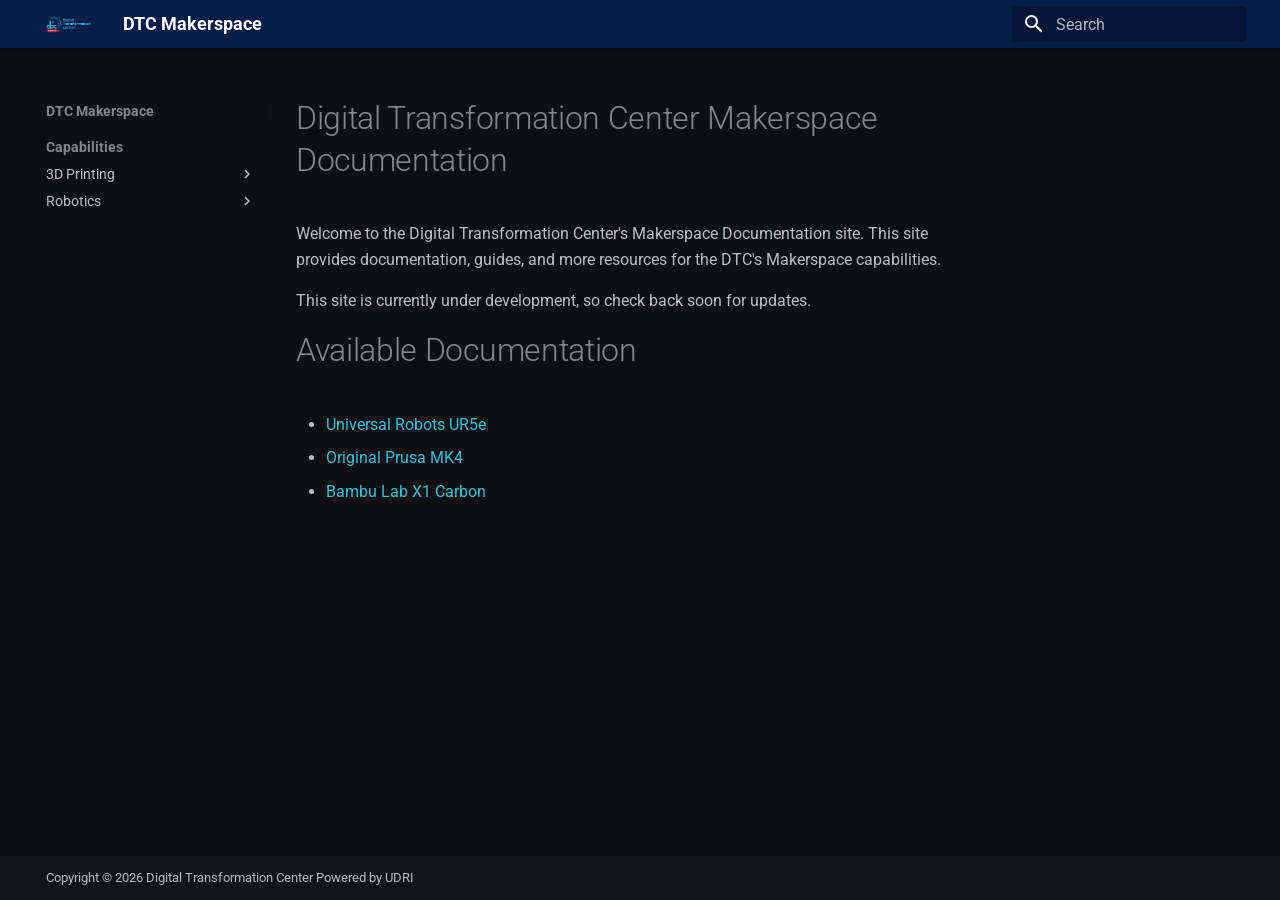
==== commit ff4551ea: "Deployed 39fb98c with MkDocs version: 1.6.1" ====
--- a/index.html
+++ b/index.html
@@ -176,17 +176,117 @@
 
           </label>
 <ul class="md-nav__list" data-md-scrollfix="">
+<li class="md-nav__item md-nav__item--nested">
+<input class="md-nav__toggle md-toggle" id="__nav_1_1_2_1" type="checkbox"/>
+<label class="md-nav__link" for="__nav_1_1_2_1" id="__nav_1_1_2_1_label" tabindex="0">
+<span class="md-ellipsis">
+    
+  
+    Original Prusa MK4
+  
+
+    
+  </span>
+<span class="md-nav__icon md-icon"></span>
+</label>
+<nav aria-expanded="false" aria-labelledby="__nav_1_1_2_1_label" class="md-nav" data-md-level="4">
+<label class="md-nav__title" for="__nav_1_1_2_1">
+<span class="md-nav__icon md-icon"></span>
+            
+  
+    Original Prusa MK4
+  
+
+          </label>
+<ul class="md-nav__list" data-md-scrollfix="">
 <li class="md-nav__item">
 <a class="md-nav__link" href="capabilities/3d-printing/printers/prusa-mk4/">
 <span class="md-ellipsis">
     
   
-    Original Prusa MK4
-  
-
-    
-  </span>
-</a>
+    MK4 Home
+  
+
+    
+  </span>
+</a>
+</li>
+<li class="md-nav__item">
+<a class="md-nav__link" href="capabilities/3d-printing/printers/prusa-mk4/sop/">
+<span class="md-ellipsis">
+    
+  
+    MK4 Standard Operating Procedure
+  
+
+    
+  </span>
+</a>
+</li>
+</ul>
+</nav>
+</li>
+<li class="md-nav__item md-nav__item--nested">
+<input class="md-nav__toggle md-toggle" id="__nav_1_1_2_2" type="checkbox"/>
+<label class="md-nav__link" for="__nav_1_1_2_2" id="__nav_1_1_2_2_label" tabindex="0">
+<span class="md-ellipsis">
+    
+  
+    Bambu Lab X1 Carbon
+  
+
+    
+  </span>
+<span class="md-nav__icon md-icon"></span>
+</label>
+<nav aria-expanded="false" aria-labelledby="__nav_1_1_2_2_label" class="md-nav" data-md-level="4">
+<label class="md-nav__title" for="__nav_1_1_2_2">
+<span class="md-nav__icon md-icon"></span>
+            
+  
+    Bambu Lab X1 Carbon
+  
+
+          </label>
+<ul class="md-nav__list" data-md-scrollfix="">
+<li class="md-nav__item">
+<a class="md-nav__link" href="capabilities/3d-printing/printers/bambu-x1c/">
+<span class="md-ellipsis">
+    
+  
+    X1C Home
+  
+
+    
+  </span>
+</a>
+</li>
+<li class="md-nav__item">
+<a class="md-nav__link" href="capabilities/3d-printing/printers/bambu-x1c/sop/">
+<span class="md-ellipsis">
+    
+  
+    X1C Standard Operating Procedure
+  
+
+    
+  </span>
+</a>
+</li>
+<li class="md-nav__item">
+<a class="md-nav__link" href="capabilities/3d-printing/printers/bambu-x1c/specs/">
+<span class="md-ellipsis">
+    
+  
+    X1C Specifications
+  
+
+    
+  </span>
+</a>
+</li>
+</ul>
+</nav>
 </li>
 </ul>
 </nav>
@@ -344,6 +444,8 @@
 <h1 id="available-documentation">Available Documentation</h1>
 <ul>
 <li><a href="capabilities/robotics/robots/ur5e/">Universal Robots UR5e</a></li>
+<li><a href="capabilities/3d-printing/printers/prusa-mk4/">Original Prusa MK4</a></li>
+<li><a href="capabilities/3d-printing/printers/bambu-x1c/">Bambu Lab X1 Carbon</a></li>
 </ul>
 </article>
 </div>
